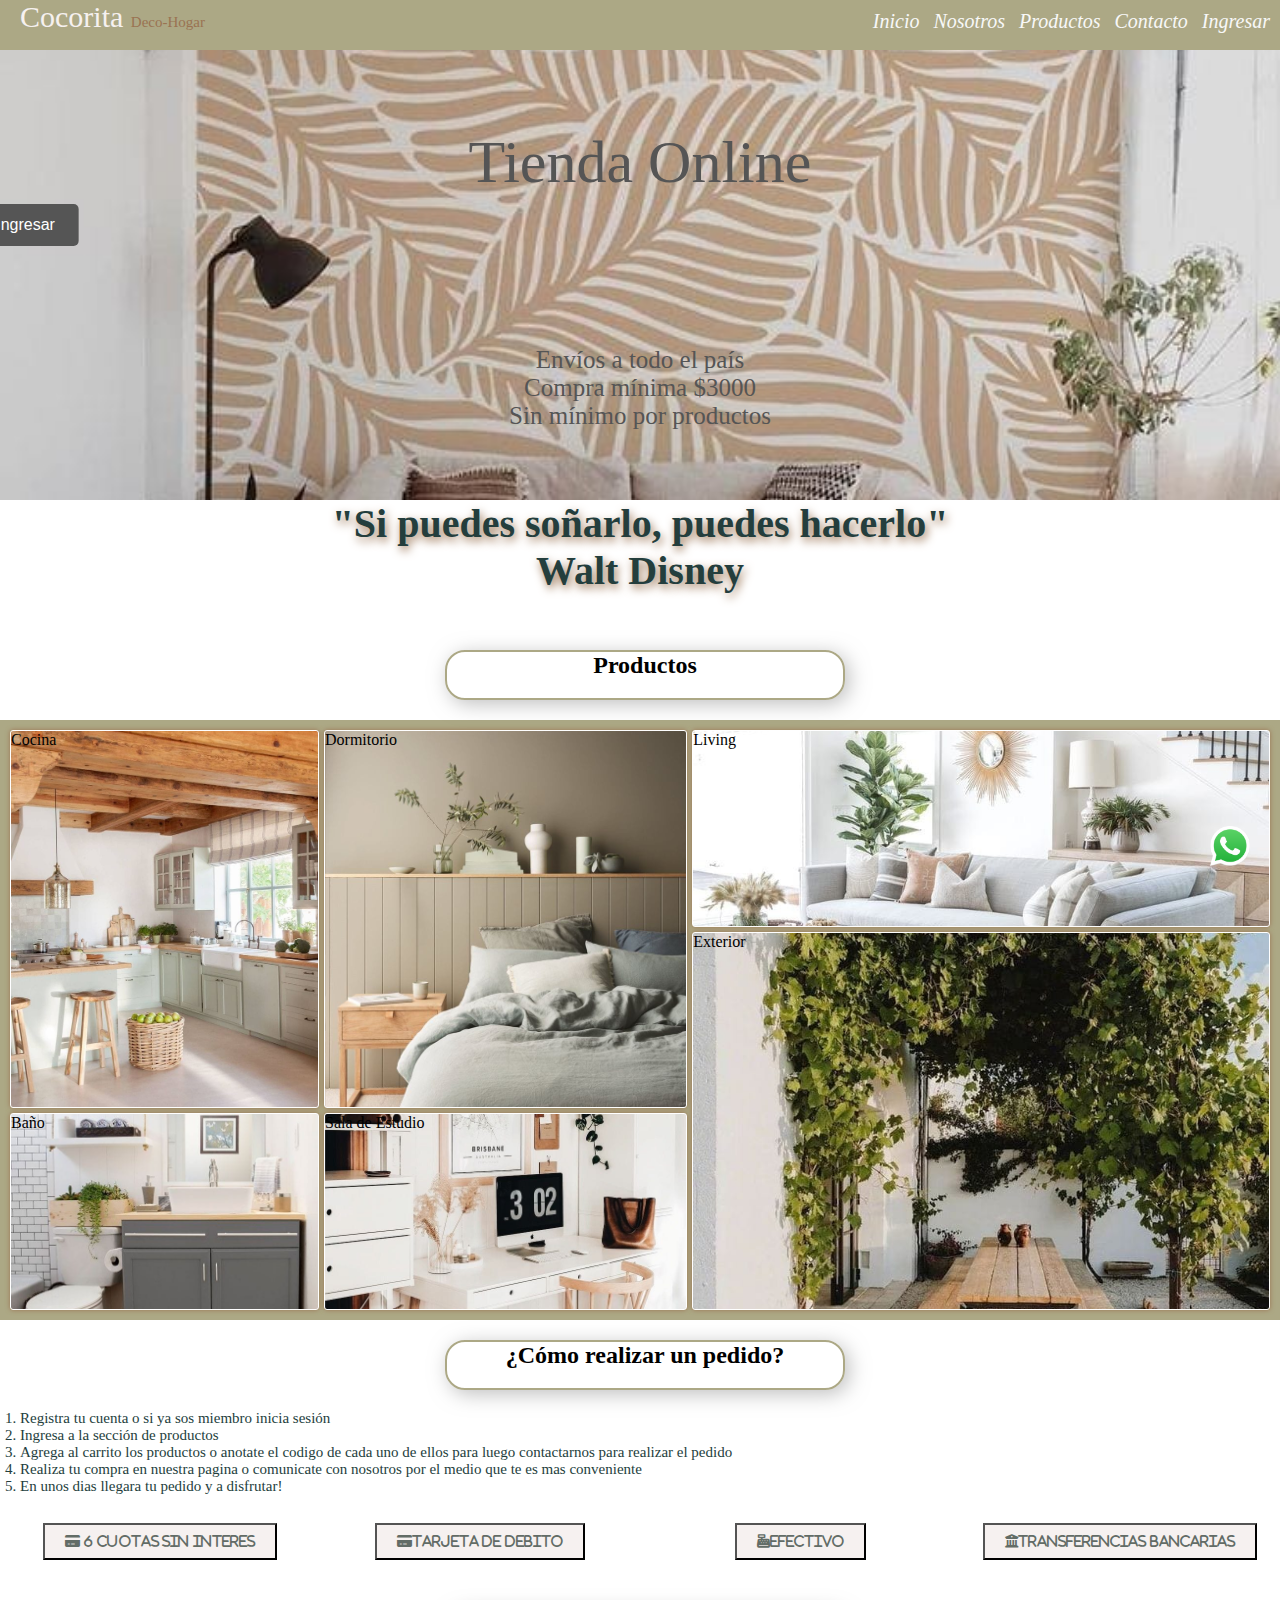
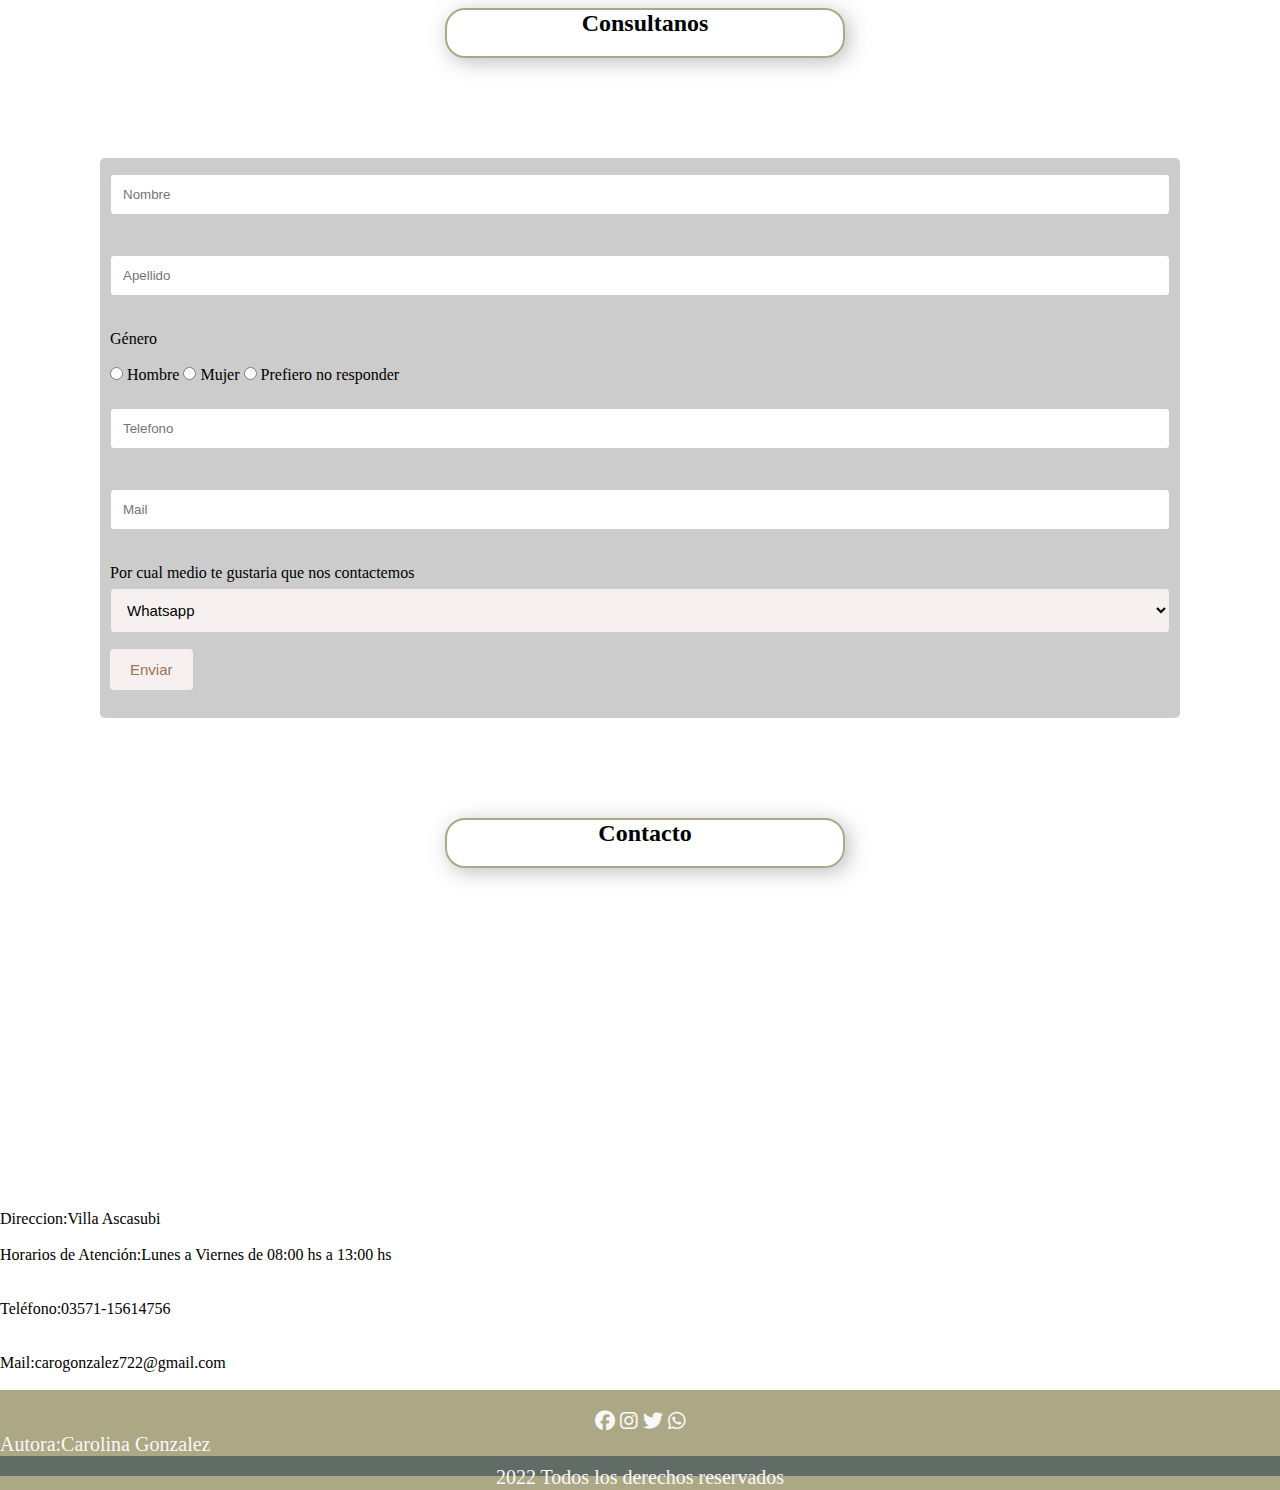
==== index.html @ 6acfd3ce "se modifican nombres de links" ====
<!DOCTYPE html>
<html lang="es">

<head>
    <meta charset="UTF-8">
    <meta http-equiv="X-UA-Compatible" content="IE=edge">
    <meta name="viewport" content="width=device-width, initial-scale=1.0">
    <title>CocoritaDecoHogar</title>
    <link rel="stylesheet" href="https://cdnjs.cloudflare.com/ajax/libs/font-awesome/6.1.1/css/all.min.css">
    <link rel="stylesheet" href="https://cdnjs.cloudflare.com/ajax/libs/animate.css/4.1.1/animate.min.css">
    <link rel="stylesheet" href="./ccs/estilos.css">
</head>

<body>
    <main>
        <div class="contenedor">
            <div class="box1">
<header>
            
                <div class="header">
                    <div class="logo">
                        <p>Cocorita <span>Deco-Hogar</span></p>
                    </div>
                </div>
            </div>
            <div class="box2">

                <div class="barra">
                    <nav>
                        <ul>
                            <li><a href="./index.html" class="marcar">Inicio</a></li>
                            <li><a href="./pages/nosotros.html">Nosotros</a></li>
                            <li><a href="./pages/productos.html">Productos</a></li>
                            <li><a href="./pages/contacto.html">Contacto</a></li>
                            <li><a href="./pages/ingresar.html">Ingresar</a></li>
                        </ul>
                    </nav>
                </header>
                </div>
            </div>
            <div class="box3">
                <div class="contenedorBanner">
                    <div class="tituloBanner">
                        <p class="tituloBanner">Tienda Online</p>
                    </div>
                    <div class="textoBanner">
                        <p class="textoBanner">Envíos a todo el país</p>
                        <p class="textoBanner">Compra mínima $3000</p>
                        <p class="textoBanner">Sin mínimo por productos</p>
                    </div>
                    <div>
                        <button class="animate__animated animate__pulse"> Ingresar</button>
                    </div>
                </div>
                <div class="tituloPrincipal">
                
                    <h1 class="tituloPrincipal">"Si puedes soñarlo, puedes hacerlo" <span>Walt Disney</span></h1><br><br>
                </div>
                <div class="centrar">
                    <h2>Productos</h2>
                </div>
                <section class="galeria">
                    <div class="img img1">Cocina</div>
                    <div class="img img2">Dormitorio</div>
                    <div class="img img3">Living</div>
                    <div class="img img4">Baño</div>
                    <div class="img img5">Sala de Estudio</div>
                    <div class="img img6">Exterior</div>
                </section>

                <div class="centrar">
                 <h2>¿Cómo realizar un pedido?</h2><br>
                 </div>
                    <div class="pasoPedido">
                        <ol>
                            <li class="listaRealizarPedido">Registra tu cuenta o si ya sos miembro inicia sesión</li>
                            <li class="listaRealizarPedido">Ingresa a la sección de productos</li>
                            <li class="listaRealizarPedido">Agrega al carrito los productos o anotate el codigo de cada
                                uno
                                de
                                ellos para luego contactarnos para realizar el pedido</li>
                            <li class="listaRealizarPedido">Realiza tu compra en nuestra pagina o comunicate con
                                nosotros
                                por el
                                medio que te es mas conveniente</li>
                            <li class="listaRealizarPedido">En unos dias llegara tu pedido y a disfrutar!</li>
                        </ol>
                    </div><br>

                <div class="cajaMediosDePago">

                    <div class="bonotesMediosDePago">
                        <button i class="fa-solid fa-credit-card"></i> 6 cuotas sin interes</button>
                    </div>
                    <div class="bonotesMediosDePago">
                        <button i class="fa-solid fa-credit-card"></i>Tarjeta de Debito</button>
                    </div>
                    <div class="bonotesMediosDePago">
                        <button i class="fa-solid fa-cash-register"></i>Efectivo</button>
                    </div>
                    <div class="bonotesMediosDePago">
                        <button i class="fa-solid fa-building-columns"></i>Transferencias Bancarias</button>
                    </div>
                </div><br>
                
                <div class="centrar">
                    <h2>Consultanos</h2>
                </div>
                    <div class="cajaFormulario">
                    <form>
                        <label for="nombre-usuario"></label>
                        <input type="text" name="nombre-usuario" placeholder="Nombre" required><br><br>

                        <label for="apellido-usuario"></label>
                        <input type="text" name="apellido-usuario" placeholder="Apellido" required><br><br>

                        <label for="genero">Género</label><br><br>
                        <input type="radio" name="genero-usuario" value="Hombre">

                        <label for="Hombre">Hombre</label>
                        <input type="radio" name="genero-usuario" value="Mujer">
                        <label for="mujer">Mujer</label>
                        <input type="radio" name="genero-usuario" value="Prefiero no responder">
                        <label for="prefiero no responder">Prefiero no responder</label><br><br>

                        <label for="numerodetelefono-usuario"></label>
                        <input type="number" placeholder="Telefono"><br><br>

                        <label for="email-usuario"></label>
                        <input type="email" placeholder="Mail" required><br><br>

                        <label for="medio-contacto">Por cual medio te gustaria que nos contactemos</label>
                        <select name="medio-contacto" id="">
                            <option value="whatsapp">Whatsapp</option>
                            <option value="mail">Mail</option>

                            <textarea name="escribe tu mensaje" id="form" cols="30" rows="10"
                                placeholder="Escribe tu mensaje" required></textarea><br>
                            <input type="submit" value="Enviar"><br><br>
                    </form>
                </div>
                <div class="centrar">
                <h2>Contacto</h2><br>
            </div>
                <div class="cajaContacto">
                <div class="contactoDatos"></div>
                        <iframe src="https://www.google.com/maps/embed?pb=!1m18!1m12!1m3!1d13510.503317243507!2d-63.900046680468506!3d-32.16039464859834!2m3!1f0!2f0!3f0!3m2!1i1024!2i768!4f13.1!3m3!1m2!1s0x95cd124847d57709%3A0x1fe921fa9bc4d823!2sVilla%20Ascasubi%2C%20C%C3%B3rdoba!5e0!3m2!1ses!2sar!4v1648420464435!5m2!1ses!2sar"
                            width="400" height="300" style="border:0;" allowfullscreen="" loading="lazy"
                            referrerpolicy="no-referrer-when-downgrade"></iframe><br><br>
                        <p>Direccion:Villa Ascasubi</p><br>
                        <p> Horarios de Atención:Lunes a Viernes de 08:00 hs a 13:00 hs </p> <br><br>
                        <p> Teléfono:</strong>03571-15614756</p><br><br>
                        <p> Mail:carogonzalez722@gmail.com</p>
                    </section><br>
                </div>
            
            <div class="iconoWp">
                <a
                    href="https://api.whatsapp.com/send/?phone=%2B5493571614756&text=Hola!%20Quiero%20realizar%20una%20consulta%20por%20el%20producto%20...&app_absent=0"><img
                        src="../img/iconowp/wplogo.png" alt="Icono de Whatsapp" height="40px"></a>
            </div>
        </div>
            <div class="box4">
                <div class="cajaFooter">
                <footer>
                    <i class="fa-brands fa-facebook"></i>
                    <i class="fa-brands fa-instagram"></i>
                    <i class="fa-brands fa-twitter"></i>
                    <i class="fa-brands fa-whatsapp"></i>
                    <br>

                    <p>Autora:Carolina Gonzalez</p>
                    <p class="derechos"> 2022 Todos los derechos reservados</p>
                </footer>
            </div>
            </div>
        </div>
    </main>
</body>
</html>
---- ccs/estilos.css ----
*{
    margin: 0%;
    padding: 0%;
    box-sizing: border-box;
}
/* -----------------------------------ESTRUCTURA----------------------------------------------- */
.contenedor{
    display: grid;
    grid-template-areas: "box1 box2" "box3 box3" "box4 box4";
    width: 100%;
    height: 698px;
    grid-template-rows: 50px auto 20px;
    grid-template-columns: auto;
}

.box1{
    grid-area: box1;
    background:#ACA885;

}

.box2{
    grid-area: box2;
    background:#ACA885;
    /* height: 300px; */
    
}

.box3{
    grid-area: box3;
}

.box4{
    grid-area: box4;
    
}
/* --------------------------------HEADER--------------------------------------------------- */
.marcar{
    color: #9a7352;
}

.header{
    display: flex; 
    background-color: #ACA885;
    width: 100%;
    height: 50px;
} 

.logo{
    width: 100%;
    height: 100%;

}

.logo p{
    width: 100%;
    height: 100%;
    color:#f6f1f0;
    font-size: 30px;
    font-family: Cambria, Cochin, Georgia, Times, 'Times New Roman', serif;
    text-transform: capitalize;
    margin-left: 20px;
    text-decoration: none;
    
}


.logo span{ 
    width: 100%;
    height: 100%;
    font-family:Georgia, 'Times New Roman', Times, serif;
    font-size: 15px;
    color: #9a7352;
    float:initial;
    text-decoration: none;
    
}


.barra {
    grid-area: box2;
    float: right;
    
}

.barra nav ul li{
    list-style: none;
    display: inline-block;
    height: 100%;
    justify-content: space-between;
    margin-right: 10px;
    padding: 10px 0;
}

.barra nav ul a{
    text-decoration: none;
    color:rgb(248, 248, 248);
    font-size: 20px;
    font-style: italic;
}

.barra nav ul a:hover{
color: #9a7352;
}

/* --------------------------------INDEX--------------------------------------------------- */
.contenedor{
    display: grid;
}
.contenedorBanner{
    width: 100%;
    height: 50vh;
    background-color:#f6f1f0;
    display: grid;
    grid-template-rows:50% 50%;
    background-image: url(../img/baner/bc9b2fd5-e11f-46b4-8efe-3a8acffb479f.jpg);
    background-position: center;
    background-size: cover;
}

.contenedorBanner button{
position: absolute;
left: 2%;
top: 25%;
transform: translate(-50%, -50%);
-ms-transform: translate(-50%, -50%);
background-color: #555;
color: white;
font-size: 16px;
padding: 12px 24px;
border: none;
cursor: pointer;
border-radius: 5px;
}

.tituloBanner{
    color: #555;
    font-size: 60px;
    font-family: cursive;
    grid-template-columns:none;
    align-self:center;
    justify-self:center;
    top: 15%;
    animation:backInDown; 
    animation-duration: 2s;  
}
.textoBanner{
    color: #555;
    font-size: 25px;
    font-family: cursive;
    width: 300px;
    grid-template-columns: 1/2;
    grid-template-rows: auto;
    align-self: center;
    justify-self: center;
    text-align: center; 
    animation:fadeInLeft ; 
    animation-duration: 2s; 
    
}

.tituloPrincipal h1{
display: grid;
grid-template-columns: none;
color: #243e3d;
font-size: 40px;
font-family:cursive;
text-align: center;
text-shadow: 2px 4px 10px #9a7352;
}

.bonotesMediosDePago button{
    color: #626C66;
    background-color:#f6f1f0 ;
    margin: 10px;
    padding: 10px 20px;
    cursor: pointer;    
    float: left;
}

.centrar{
display: grid;
grid-template-columns: auto;
gap: 10px;
margin: 20px;
}

h2{
grid-area: 1 / 2;
display: flex;
align-self: center;
justify-content: center;
font-family: cursive;
border: solid 2px;
border-color: #ACA885;
height: 50px;
width: 400px;
border-radius: 20px;
box-shadow: 4px 4px 20px rgb(128 128 128 / 50%);
transition: width 3s;
transition-delay: 1s;
}
h2{
    -webkit-transition: 1s linear;
    transition: 1s linear;
}
h2:hover{
    -webkit-box-shadow: 10px 10px 14px 2px rgba(0,0,0,0.47);
    box-shadow: 10px 10px 14px 2px rgba(0,0,0,0.47);
}


.galeria{
    height: 600px;
    width: 100%;
    background-color: #ACA885;
    display: grid;
    padding: 10px;
    gap: 5px;
}
.img{
    background-color: #9a7352;
    border: 1px solid #ffffff;
    border-radius: 3px;
    box-shadow: 0 0 5px #9a7352;

}
.img1{
    background-image:url(../img/galeria-index/img1.jpeg);
    background-position: center;
    background-size: cover;
}

.img2{
    background-image: url(../img/galeria-index/img2.jpeg);
    background-position: center;
    background-size: cover;
}

.img3{
background-image: url(../img/galeria-index/img3.jpeg);
background-position: center;
background-size: cover;
}

.img4{
background-image: url(../img/galeria-index/img4.jpeg);
background-position: center;
background-size: cover;
}

.img5{
background-image: url(../img/galeria-index/img5.jpeg);
background-position: center;
background-size: cover;
}

.img6{
background-image: url(../img/galeria-index/img6.jpeg);
background-position: center;
background-size: cover;
}


.pasoPedido{
display: grid;
grid-template-columns: none;
}
.pasoPedido ol li{
    color: #243e3d;
}

.cajaMediosDePago{
    display: grid;
    grid-template-columns:25% 25% 25% 25%;
}

.bonotesMediosDePago{
    justify-self: center;
    transition: width 10s;
}

.bonotesMediosDePago button:hover {
    width: 300px;
    border: 4px solid #918B76 (100, 100, 100, 1);
    border-radius: 4px;
}

.cajaFormulario{
border-radius: 5px;
background-color:#ccc;
padding: 10px;
margin: 100px;
}

input[type=password] {
    border: 2px solid #626C66;
    border-radius: 4px;
    background-color: #f6f1f0;
    color: #9a7352;
    font-size: 15px;
}
select{
    width: 100%;
    padding: 16px 20px;
    border: none;
    border-radius: 4px;
    background-color: #f6f1f0;
    font-size: 15px;
}

input[type=text],input[type=number],input[type=email], select, textarea {
    width: 100%;
    padding: 12px;
    border: 1px solid #ccc;
    border-radius: 4px;
    box-sizing: border-box;
    margin-top: 6px;
    margin-bottom: 16px;
    resize: vertical;
}

input[type=submit] {
    padding: 12px 20px;
    border-radius: 4px;
    border: none;
    background-color: #f6f1f0;
    color: #9a7352;
    font-size: 15px;
    cursor: pointer;
}

input[type=submit]:hover {
    background-color:#243e3d;
}


.consulta{
    color: #243e3d;
    font-size: 15px;
    font-family: cursive;
    text-align: center;
}

h3{
    margin: 10px 0 30px 0;
    text-align: center;
    color: #9a7352;
    background-color: #243e3d;  
}


/* -----------------------------------------PRODUCTOS---------------------------------------------------------- */
.tituloRealizarPedido{
    color: #243e3d;
    font-size: 20px;
    font-family:cursive;
    text-shadow: 2px 4px 10px #9a7352;
    text-align: center;
}

.listaRealizarPedido{
    margin-left: 20px;
    color: #f6f1f0;
    font-size: 15px;
    font-family: cursive;
}


.iconoWp{
    position: fixed;
    bottom: 30px;
    right: 30px;
}
footer{
height:100px;
width: 100%;
background-color: #ACA885;
color:rgb(248, 248, 248);
font-size: 20px;
text-align: center;
padding-top: 20px;
}

footer p{
    text-align: left;
}

.derechos{
    background-color:#626C66;
    /* width: 100%; */
    height: 10px;
    text-align: center;
    padding: 10px;
    margin-top: 0px;
}
/* --------------------------------NOSOTROS--------------------------------------------------- */
.contenedorNos{
    width: 100%;
    height: 40vh;
    background-image: linear-gradient(270deg, #b49d7f 0, #ad9172 16.67%, #a58363 33.33%, #9a7252 50%, #8f6142 66.67%, #875336 83.33%, #80482d 100%);
    display: grid;
    grid-template-columns: 30% 40% 30%;
}
.contenedorNos img{
    color: #626C66;
    font-size: 60px;
    font-family: cursive;
    grid-template-columns:none;
    align-self:center;
    justify-self:center;
    grid-template-columns:none;
    height: 100%;
}

.contenedorNos h1{
    color: #626C66;
    font-size: 60px;
    font-family: cursive;
    grid-template-columns:none;
    align-self:center;
    justify-self:center;
    top: 30%;
}

.contenedorNos p{
    color: #f6f1f0;
    font-size: 25px;
    font-family: cursive;
    width: 500px;
    grid-template-columns: 1/2;
    grid-template-rows: auto;
    align-self: flex-start;
    justify-self: end;
    
}

.contenedorNos h1 span{
    color:#243e3d;
    font-size:30px;
    font-family:serif;
    position: absolute;
    top: 50px;
    
}
.tituloNosotros{
color: #243e3d;
font-size: 20px;
font-family:cursive;
text-shadow: 2px 4px 10px #9a7352;
text-align: center;
}
.subtituloNosotros{
    color: #243e3d;
    font-size: 20px;
    font-family:cursive;
    text-shadow: 2px 4px 10px #9a7352;
    
}
.listaNosotros{
    margin-left: 50px;
    font-size: 20px;
}

.textoNosotros{
    font-size: 25px;
    margin-left: 5px;
    text-align: justify;
}
/* --------------------------------------------PRODUCTOS-------------------------------------------------- */
.contenedorBannerP{
        width: 100%;
        height: 50vh;
        background-color:#f6f1f0;
        display: grid;
        grid-template-rows:50% 50%;
        background-position: center;
        background-size: cover;
    }

.tituloProductos{
color: #243e3d;
font-size: 30px;
font-family:cursive;
text-shadow: 2px 4px 10px #9a7352;
text-align: center;
}

.subtituloProductos{
    font-size: 20px;
    font-family: cursive;
    color: #9a7352;
    text-align: center;
    text-transform: capitalize;
    text-decoration:underline;
}

.imgTarjetas{
    height: 40px;
    padding-left: 400px;
    
}
/* --------------------------------CONTACTO-------------------------------------------------- */
.contenedorContacto{

    display: grid;
    grid-template-rows: 5% 5% 0% 30% 5% 55%;
    grid-template-columns: 100%;
}
.tituloContacto{
    grid-template-rows: 1/2;
    justify-self: center;
    color: #243e3d;
    font-size: 30px;
    font-family:cursive;
    text-shadow: 2px 4px 10px #9a7352;
    text-align: center;
}

.pContacto{
    grid-template-rows: 2/3;
    font-family: cursive;
    text-align:justify;
    font-weight: bold;
    color: #9a7352;
    margin-left: 5px;
}
.informacionContacto{
    grid-template-rows: 3/4;
}

.subtituloConsultanos{
    grid-template-rows: 4/5;
    color: #243e3d;
    font-size: 30px;
    font-family:cursive;
    text-shadow: 2px 4px 10px #9a7352;
    text-align: center;
    justify-self: center;
}
.tituloIngresar{
    color: #243e3d;
    font-size: 30px;
    font-family:cursive;
    text-shadow: 2px 4px 10px #9a7352;
    text-align: center;
}

.textoIngresar{
    font-family: cursive;
    text-align: center;
    font-weight: bold;
    color: #9a7352;

}

.subtituloIniciarSesion{
    font-size: 20px;
    font-family: cursive;
    color: #9a7352; 
    text-transform: capitalize;
    padding-left: 35px;
    
}

.formularioIngresar{
padding-left: 550px;
}

.textoRegistrar{
    font-family: cursive;
    text-align: center;
    font-weight: bold;
    color: #9a7352;

}

.subtituloRegistrar{
    font-size: 20px;
    font-family: cursive;
    color: #9a7352; 
    text-transform: capitalize; 
    padding-left: 35px;
}
/* -----------------------------------RESPONSIVE GALERIA-------------------------------------------------- */
    .img1{
        grid-column: 1/2;
        grid-row: 1/3;
    }
    
    .img2{
        grid-column: 2/3;
        grid-row: 1/3;
    }
    
    .img3{
    grid-column: 3/5;
    grid-row: 1/2;  
    }
    
    .img4{
    grid-column: 1/2;
    grid-row: 3/4;
    }
    
    .img5{
    grid-column: 2/3;
    grid-row: 3/4;
    }
    
    .img6{
    grid-column: 3/5;
    grid-row: 2/4;
    }

/* ---------------------------------------RESPONSE INDEX---------------------------------------------------- */
@media (max-width: 785px) {
.contenedor {
    grid-template-columns: 20% auto;
    grid-template-rows: 50px auto 40px;
    grid-template-areas: "box1 box1" "box2 box3" "box4 box4";
    background-color: #f6f1f0;
}

.logo p{
text-align: center;
}
.barra nav ul a:hover{
    color: #9a7352;
    }

.box2{
    padding-left: 20px;
    margin-top: 5px;
}

.contenedorBanner{
grid-template-columns: none;
grid-template-rows: none;
}

.tituloBanner{
    justify-self: center;
    font-size: 50px ;
}
.textoBanner{
justify-self: center;
font-size: 25px;
}

.tituloPrincipal h1{
    justify-self: center;
    align-self: end;
    font-size: 20px;
}
.galeria{
    height: 300px;
    width: 100%;
    justify-self:center;
}

.img1{
    grid-column: 1/2;
    grid-row: 1/3;
}

.img2{
    grid-column: 2/3;
    grid-row: 1/3;
}

.img3{
grid-column: 3/5;
grid-row: 1/2;  
}

.img4{
grid-column: 1/2;
grid-row: 3/4;
}

.img5{
grid-column: 2/3;
grid-row: 3/4;
}

.img6{
grid-column: 3/5;
grid-row: 2/4;
}

.cajaMediosDePago{
grid-template-columns: 50% 50%;
grid-template-rows: 50% 50%;
}

.bonotesMediosDePago{
    justify-self: center;
}
}
/* ------------------------------------------------------------------------------------------------------------ */
@media(max-width: 360px){
    .contenedor {
        grid-template-columns: 20% auto;
        grid-template-rows: 50px 50px    auto 40px;
        grid-template-areas: "box1 box1" "box2 box2" "box3 box3" "box4 box4";
        background-color: #f6f1f0;
    }
    h2{
        text-align: center;
    }
    .logo p{
        text-align: center;
        }
    .barra nav ul a:hover{
    color: #9a7352;
        }

    .box2{
    text-align: center;
    padding-left: 20px;
    margin-top: 5px;
    }
    
    .contenedorBanner{
    grid-template-columns: none;
    grid-template-rows: 100px 100px;
    }

    .tituloBanner{
        justify-content: center;
        justify-self: center;
        text-align: center;
        font-size: 30px ;
    }
    .textoBanner{
        color: #918B76;
        font-size: 25px;
        font-family: cursive;
        width: 300px;
        grid-template-columns: 1/2;
        grid-template-rows: auto;
        align-self: flex-start;
        justify-self: center;
        text-align: center;
        
        
    }
    .tituloPrincipal h1{
        justify-self: center;
        align-self: end;
        font-size: 20px;
    }
    .galeria{
        margin-left: 10px;
        height: 400px;
        width: 100%;
        justify-self:center;
    }
    
    .img1{
        grid-column: 1/3;
        grid-row: 1/2;
        background-position: center;
        
    }
    
    .img2{
        grid-column: 3/6;
        grid-row: 1/2;
    }
    
    .img3{
        grid-column: 3/6;
        grid-row: 2/3;
    }
    
    .img4{
        grid-column: 1/3;
        grid-row:3/4;  
    }
    
    .img5{
        grid-column: 1/3;
        grid-row: 2/3; 
    }
    
    .img6{
    grid-column: 3/6;
    grid-row: 3/3;
        
    }
    
    .cajaMediosDePago{
    margin-left: 10px;
    justify-content: center;
    height: 200px;
    justify-content: space-between;
    }
    
    .bonotesMediosDePago{
        justify-self: center;
    }

    .cajaFormulario{
        border-radius: 5px;
        background-color:#ccc;
        padding: 10px;  
        margin: 50px;
        }
}
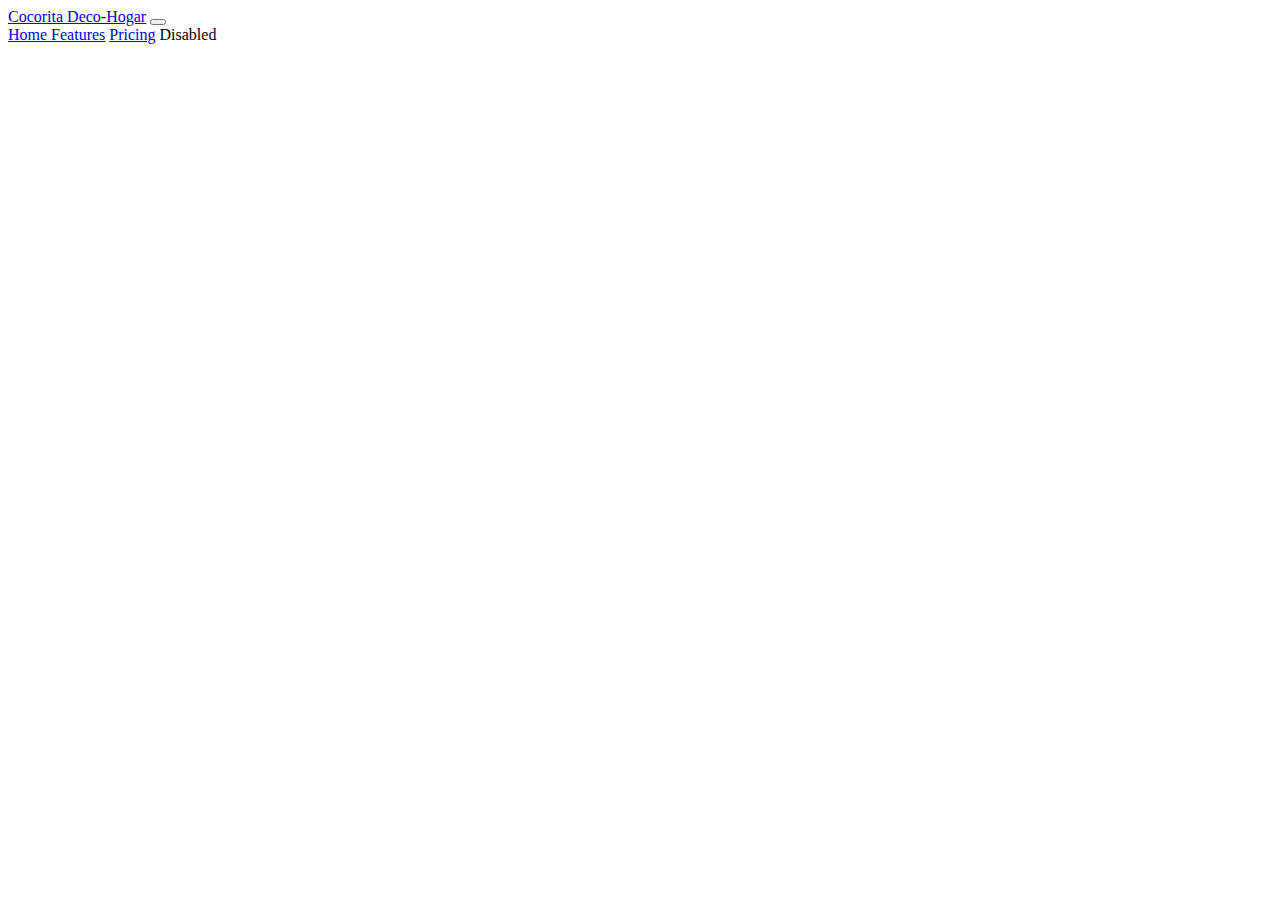
==== commit 7d796686: "generando boots" ====
--- a/index.html
+++ b/index.html
@@ -8,35 +8,39 @@
     <title>CocoritaDecoHogar</title>
     <link rel="stylesheet" href="https://cdnjs.cloudflare.com/ajax/libs/font-awesome/6.1.1/css/all.min.css">
     <link rel="stylesheet" href="https://cdnjs.cloudflare.com/ajax/libs/animate.css/4.1.1/animate.min.css">
+    <link rel="stylesheet" href="https://cdn.jsdelivr.net/npm/bootstrap@4.6.1/dist/css/bootstrap.min.css" integrity="sha384-zCbKRCUGaJDkqS1kPbPd7TveP5iyJE0EjAuZQTgFLD2ylzuqKfdKlfG/eSrtxUkn" crossorigin="anonymous">
     <link rel="stylesheet" href="./ccs/estilos.css">
 </head>
 
 <body>
-    <main>
-        <div class="contenedor">
-            <div class="box1">
+        <!-- <div class="contenedor">
+            <div class="box1"> -->
+<!-- HEADER-NAVBAR ----------------------------------------------------------------------------------------->
 <header>
-            
-                <div class="header">
-                    <div class="logo">
-                        <p>Cocorita <span>Deco-Hogar</span></p>
-                    </div>
-                </div>
-            </div>
-            <div class="box2">
+    <nav class="navbar navbar-expand-lg navbar-light bg-light border-bottom">
+        <a class="navbar-brand" href="#">Cocorita <span>Deco-Hogar</span></a>
+        <button class="navbar-toggler" type="button" data-toggle="collapse" data-target="#navbarNavAltMarkup" aria-controls="navbarNavAltMarkup" aria-expanded="false" aria-label="Toggle navigation">
+          <span class="navbar-toggler-icon"></span>
+        </button>
+        <div class="collapse navbar-collapse" id="navbarNavAltMarkup">
+          <div class="navbar-nav justify-content-end w-100">
+            <a class="nav-link active" href="#">Home <span class="sr-only">(current)</span></a>
+            <a class="nav-link" href="#">Features</a>
+            <a class="nav-link" href="#">Pricing</a>
+            <a class="nav-link disabled">Disabled</a>
+          </div>
+        </div>
+      </nav>   
+    </header>
+    <!-- CUERPO DE LA WEB ----------------------------------------------------------------------------------->
+    <main class="container-fluid">
+    <!-- BANNER --------------------------------------------------------------------------------------------->
+<section>
 
-                <div class="barra">
-                    <nav>
-                        <ul>
-                            <li><a href="./index.html" class="marcar">Inicio</a></li>
-                            <li><a href="./pages/nosotros.html">Nosotros</a></li>
-                            <li><a href="./pages/productos.html">Productos</a></li>
-                            <li><a href="./pages/contacto.html">Contacto</a></li>
-                            <li><a href="./pages/ingresar.html">Ingresar</a></li>
-                        </ul>
-                    </nav>
-                </header>
-                </div>
+</section>
+
+    </main>
+                <!-- </div>
             </div>
             <div class="box3">
                 <div class="contenedorBanner">
@@ -175,6 +179,9 @@
             </div>
             </div>
         </div>
-    </main>
+    </main> -->
+    <script src="https://cdn.jsdelivr.net/npm/jquery@3.5.1/dist/jquery.slim.min.js" integrity="sha384-DfXdz2htPH0lsSSs5nCTpuj/zy4C+OGpamoFVy38MVBnE+IbbVYUew+OrCXaRkfj" crossorigin="anonymous"></script>
+<script src="https://cdn.jsdelivr.net/npm/popper.js@1.16.1/dist/umd/popper.min.js" integrity="sha384-9/reFTGAW83EW2RDu2S0VKaIzap3H66lZH81PoYlFhbGU+6BZp6G7niu735Sk7lN" crossorigin="anonymous"></script>
+<script src="https://cdn.jsdelivr.net/npm/bootstrap@4.6.1/dist/js/bootstrap.min.js" integrity="sha384-VHvPCCyXqtD5DqJeNxl2dtTyhF78xXNXdkwX1CZeRusQfRKp+tA7hAShOK/B/fQ2" crossorigin="anonymous"></script>
 </body>
 </html>--- a/ccs/estilos.css
+++ b/ccs/estilos.css
@@ -1,11 +1,11 @@
 
-*{
+/* *{
     margin: 0%;
     padding: 0%;
     box-sizing: border-box;
-}
+} */
 /* -----------------------------------ESTRUCTURA----------------------------------------------- */
-.contenedor{
+/* .contenedor{
     display: grid;
     grid-template-areas: "box1 box2" "box3 box3" "box4 box4";
     width: 100%;
@@ -25,18 +25,18 @@
     background:#ACA885;
     /* height: 300px; */
     
-}
-
-.box3{
+/* } */
+
+/* .box3{
     grid-area: box3;
 }
 
 .box4{
     grid-area: box4;
     
-}
+} */
 /* --------------------------------HEADER--------------------------------------------------- */
-.marcar{
+/* .marcar{
     color: #9a7352;
 }
 
@@ -75,10 +75,10 @@
     float:initial;
     text-decoration: none;
     
-}
-
-
-.barra {
+} */
+
+
+/* .barra {
     grid-area: box2;
     float: right;
     
@@ -102,10 +102,10 @@
 
 .barra nav ul a:hover{
 color: #9a7352;
-}
+} */
 
 /* --------------------------------INDEX--------------------------------------------------- */
-.contenedor{
+/* .contenedor{
     display: grid;
 }
 .contenedorBanner{
@@ -144,8 +144,8 @@
     top: 15%;
     animation:backInDown; 
     animation-duration: 2s;  
-}
-.textoBanner{
+} */
+/* .textoBanner{
     color: #555;
     font-size: 25px;
     font-family: cursive;
@@ -203,9 +203,9 @@
 }
 h2{
     -webkit-transition: 1s linear;
-    transition: 1s linear;
-}
-h2:hover{
+    transition: 1s linear; */
+/* } */
+/* h2:hover{
     -webkit-box-shadow: 10px 10px 14px 2px rgba(0,0,0,0.47);
     box-shadow: 10px 10px 14px 2px rgba(0,0,0,0.47);
 }
@@ -214,12 +214,12 @@
 .galeria{
     height: 600px;
     width: 100%;
-    background-color: #ACA885;
     display: grid;
-    padding: 10px;
     gap: 5px;
-}
-.img{
+    box-shadow: 0 0 5px black;
+} */
+
+/* .img{
     background-color: #9a7352;
     border: 1px solid #ffffff;
     border-radius: 3px;
@@ -348,11 +348,11 @@
     text-align: center;
     color: #9a7352;
     background-color: #243e3d;  
-}
+} */
 
 
 /* -----------------------------------------PRODUCTOS---------------------------------------------------------- */
-.tituloRealizarPedido{
+/* .tituloRealizarPedido{
     color: #243e3d;
     font-size: 20px;
     font-family:cursive;
@@ -389,14 +389,14 @@
 
 .derechos{
     background-color:#626C66;
-    /* width: 100%; */
+    width: 100%;
     height: 10px;
     text-align: center;
     padding: 10px;
     margin-top: 0px;
-}
+} */
 /* --------------------------------NOSOTROS--------------------------------------------------- */
-.contenedorNos{
+/* .contenedorNos{
     width: 100%;
     height: 40vh;
     background-image: linear-gradient(270deg, #b49d7f 0, #ad9172 16.67%, #a58363 33.33%, #9a7252 50%, #8f6142 66.67%, #875336 83.33%, #80482d 100%);
@@ -467,9 +467,9 @@
     font-size: 25px;
     margin-left: 5px;
     text-align: justify;
-}
+} */
 /* --------------------------------------------PRODUCTOS-------------------------------------------------- */
-.contenedorBannerP{
+/* .contenedorBannerP{
         width: 100%;
         height: 50vh;
         background-color:#f6f1f0;
@@ -500,9 +500,9 @@
     height: 40px;
     padding-left: 400px;
     
-}
+} */
 /* --------------------------------CONTACTO-------------------------------------------------- */
-.contenedorContacto{
+/* .contenedorContacto{
 
     display: grid;
     grid-template-rows: 5% 5% 0% 30% 5% 55%;
@@ -528,9 +528,9 @@
 }
 .informacionContacto{
     grid-template-rows: 3/4;
-}
-
-.subtituloConsultanos{
+} */
+
+/* .subtituloConsultanos{
     grid-template-rows: 4/5;
     color: #243e3d;
     font-size: 30px;
@@ -553,9 +553,9 @@
     font-weight: bold;
     color: #9a7352;
 
-}
-
-.subtituloIniciarSesion{
+} */
+
+/* .subtituloIniciarSesion{
     font-size: 20px;
     font-family: cursive;
     color: #9a7352; 
@@ -582,9 +582,9 @@
     color: #9a7352; 
     text-transform: capitalize; 
     padding-left: 35px;
-}
+} */ 
 /* -----------------------------------RESPONSIVE GALERIA-------------------------------------------------- */
-    .img1{
+    /* .img1{
         grid-column: 1/2;
         grid-row: 1/3;
     }
@@ -612,10 +612,10 @@
     .img6{
     grid-column: 3/5;
     grid-row: 2/4;
-    }
+    } */
 
 /* ---------------------------------------RESPONSE INDEX---------------------------------------------------- */
-@media (max-width: 785px) {
+/* @media (max-width: 785px) {
 .contenedor {
     grid-template-columns: 20% auto;
     grid-template-rows: 50px auto 40px;
@@ -698,9 +698,9 @@
 .bonotesMediosDePago{
     justify-self: center;
 }
-}
+} */
 /* ------------------------------------------------------------------------------------------------------------ */
-@media(max-width: 360px){
+/* @media(max-width: 360px){
     .contenedor {
         grid-template-columns: 20% auto;
         grid-template-rows: 50px 50px    auto 40px;
@@ -809,4 +809,4 @@
         padding: 10px;  
         margin: 50px;
         }
-}+    }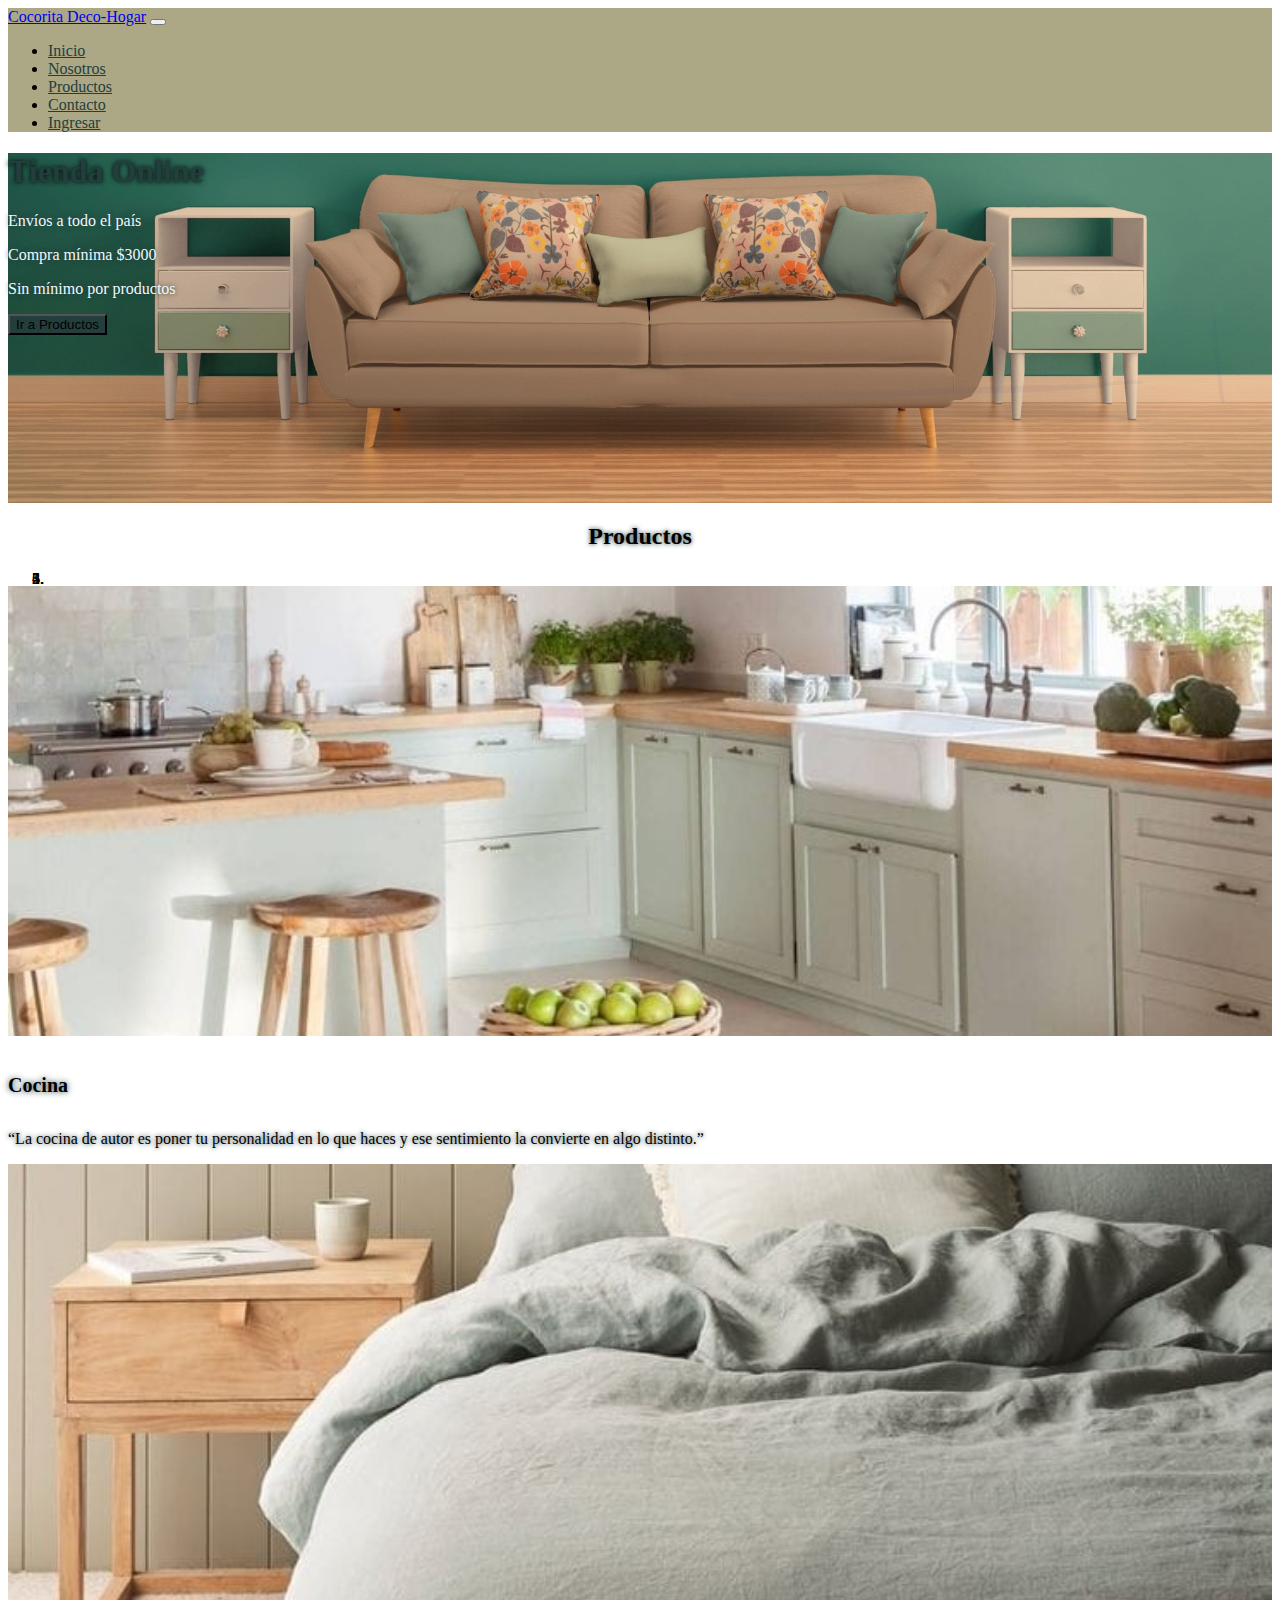
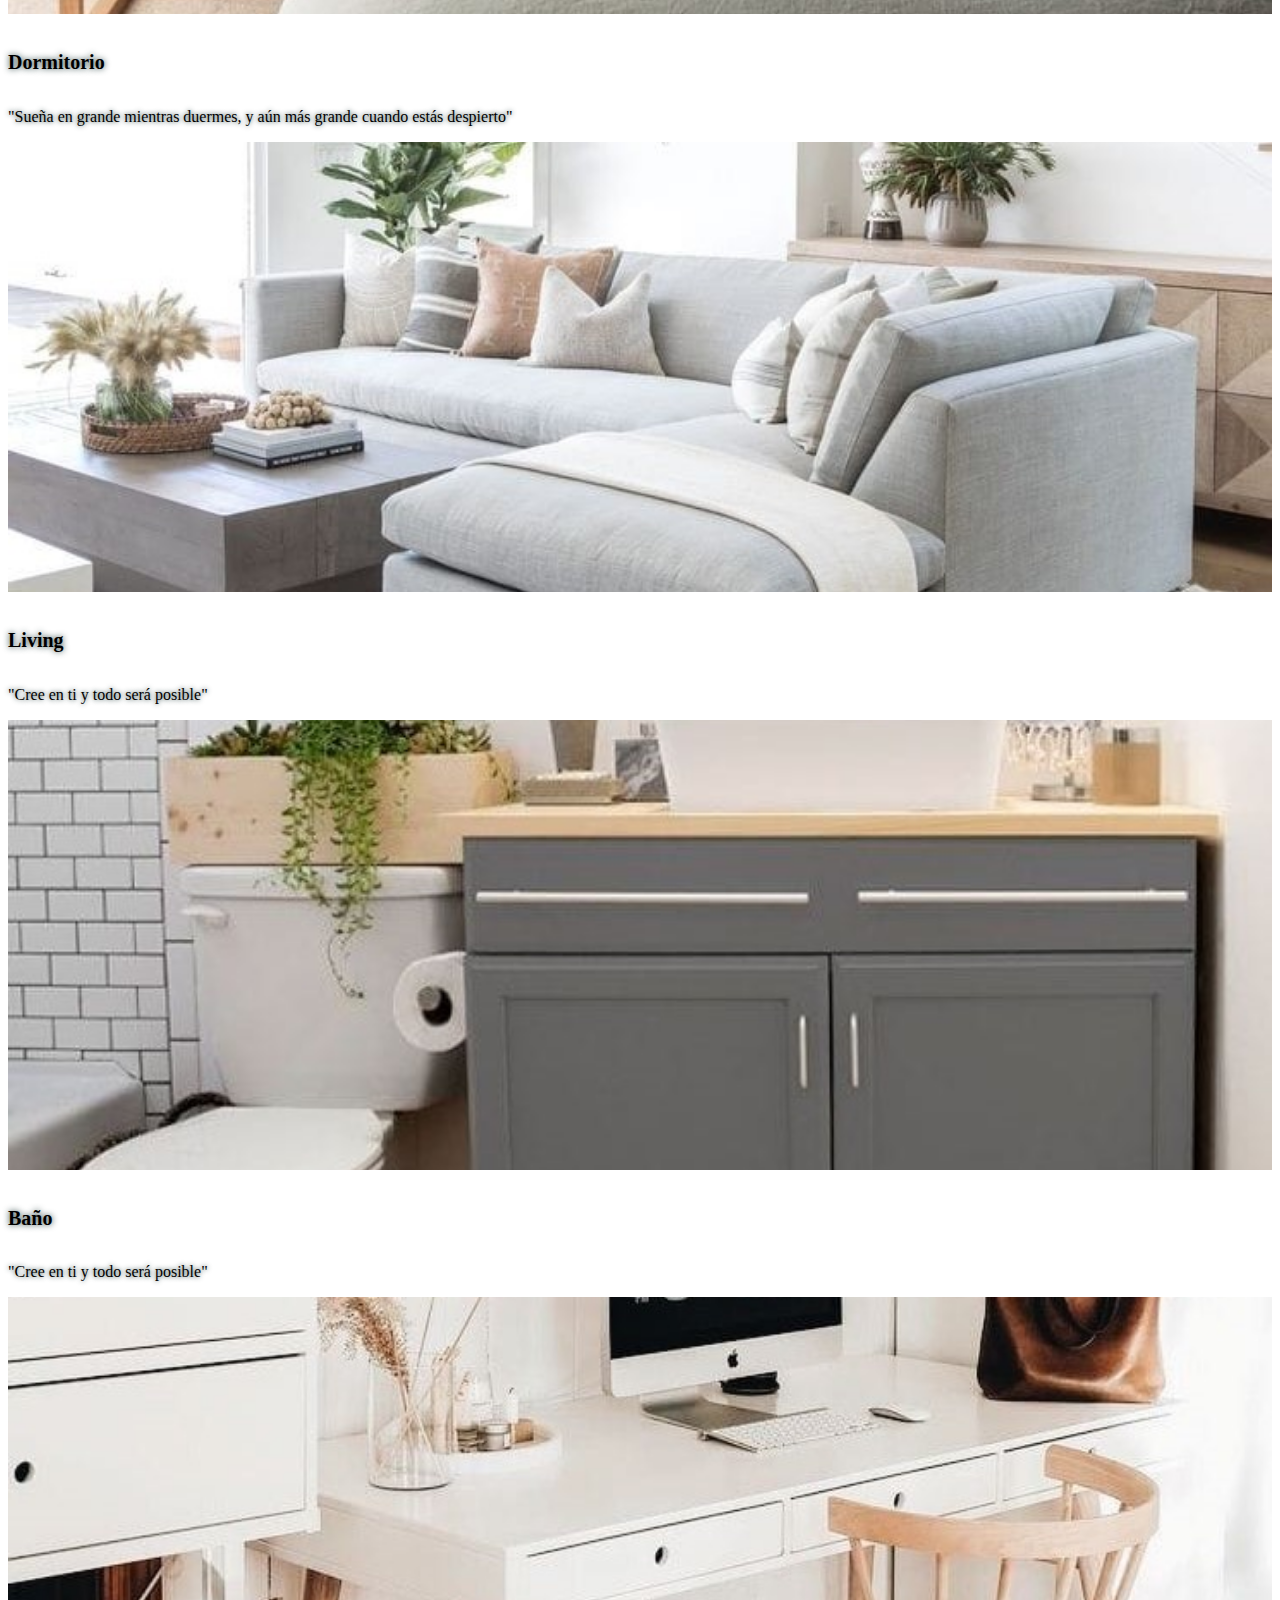
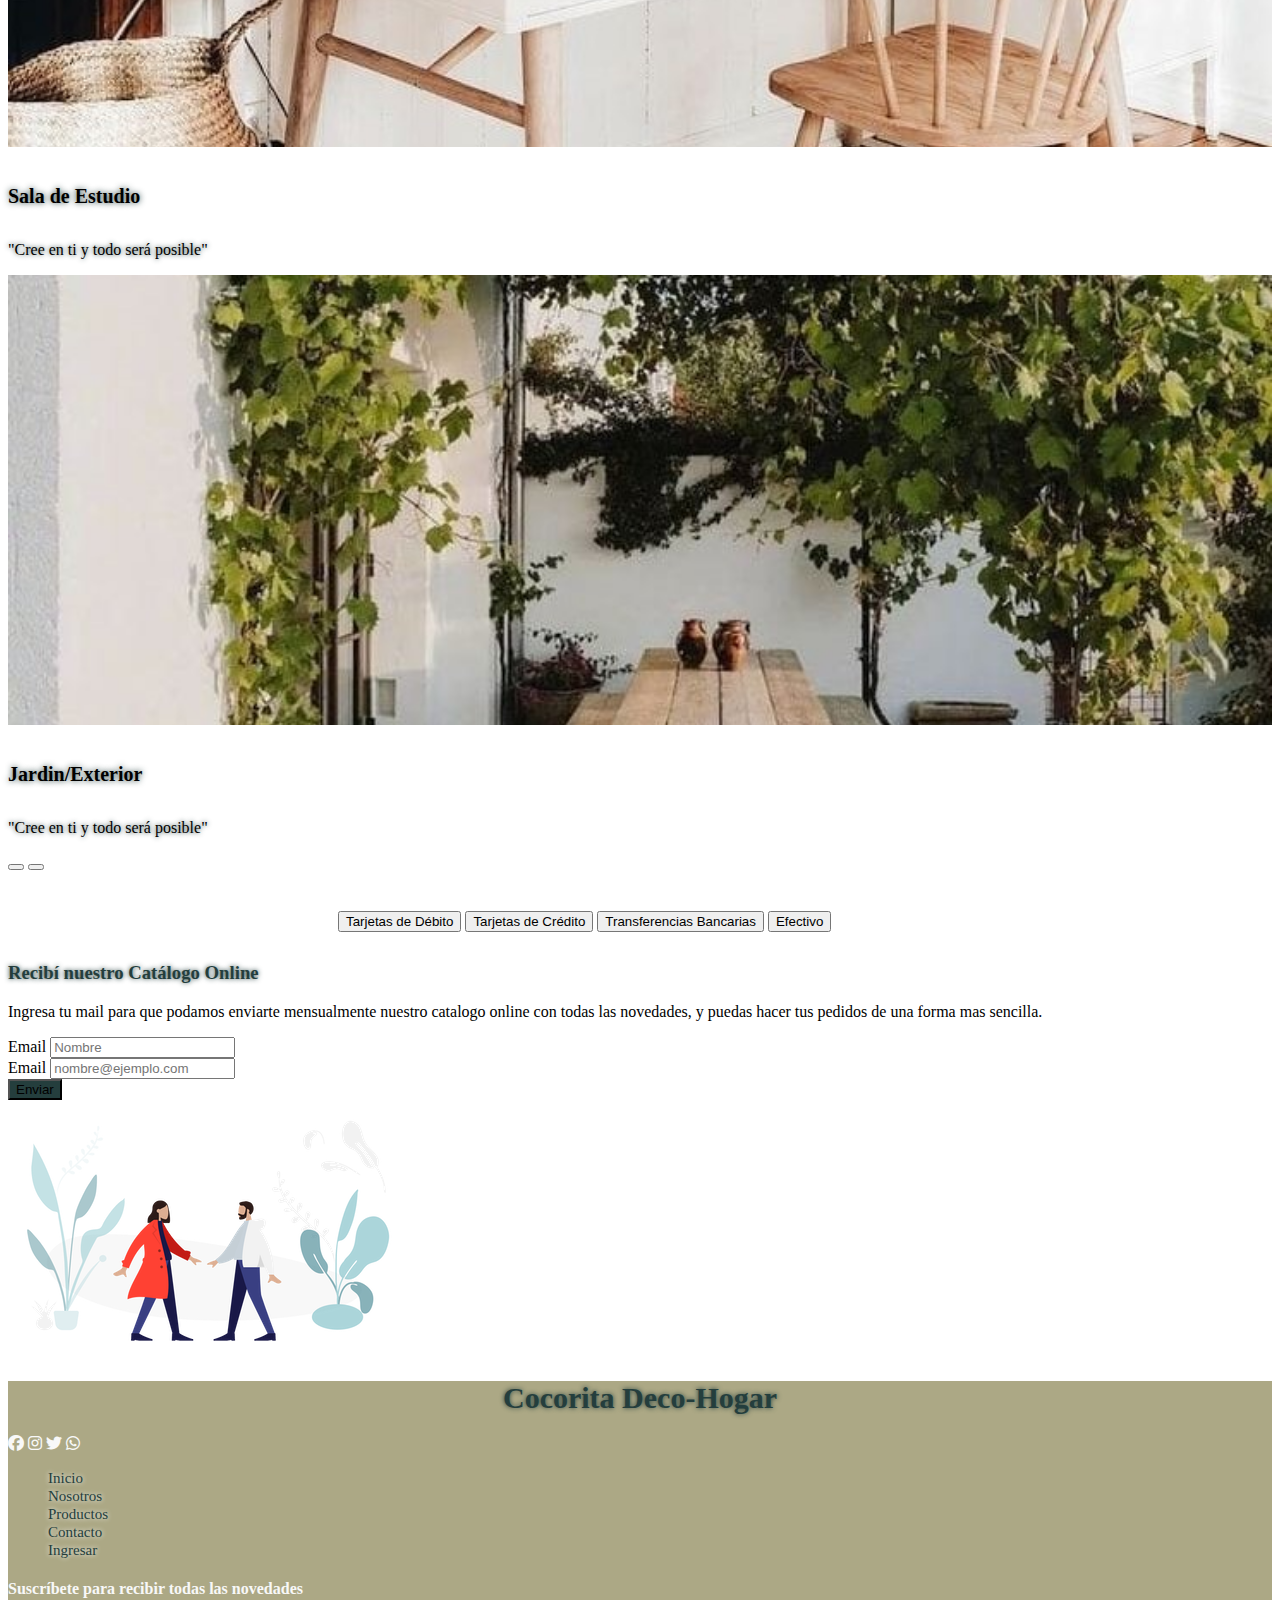
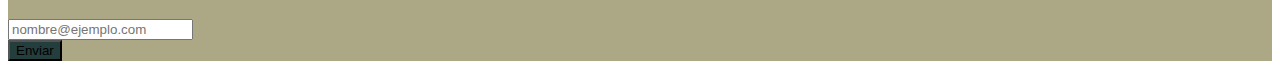
==== commit 5632c0fe: "agregando bootstrap a mi sitio" ====
--- a/index.html
+++ b/index.html
@@ -8,39 +8,284 @@
     <title>CocoritaDecoHogar</title>
     <link rel="stylesheet" href="https://cdnjs.cloudflare.com/ajax/libs/font-awesome/6.1.1/css/all.min.css">
     <link rel="stylesheet" href="https://cdnjs.cloudflare.com/ajax/libs/animate.css/4.1.1/animate.min.css">
-    <link rel="stylesheet" href="https://cdn.jsdelivr.net/npm/bootstrap@4.6.1/dist/css/bootstrap.min.css" integrity="sha384-zCbKRCUGaJDkqS1kPbPd7TveP5iyJE0EjAuZQTgFLD2ylzuqKfdKlfG/eSrtxUkn" crossorigin="anonymous">
+    <link rel="stylesheet" href="https://cdn.jsdelivr.net/npm/bootstrap@4.6.1/dist/css/bootstrap.min.css"
+        integrity="sha384-zCbKRCUGaJDkqS1kPbPd7TveP5iyJE0EjAuZQTgFLD2ylzuqKfdKlfG/eSrtxUkn" crossorigin="anonymous">
     <link rel="stylesheet" href="./ccs/estilos.css">
 </head>
 
 <body>
-        <!-- <div class="contenedor">
-            <div class="box1"> -->
-<!-- HEADER-NAVBAR ----------------------------------------------------------------------------------------->
-<header>
-    <nav class="navbar navbar-expand-lg navbar-light bg-light border-bottom">
-        <a class="navbar-brand" href="#">Cocorita <span>Deco-Hogar</span></a>
-        <button class="navbar-toggler" type="button" data-toggle="collapse" data-target="#navbarNavAltMarkup" aria-controls="navbarNavAltMarkup" aria-expanded="false" aria-label="Toggle navigation">
-          <span class="navbar-toggler-icon"></span>
+    <!-- HEADER-NAVBAR ----------------------------------------------------------------------------------------->
+    <nav class="navbar navbar-expand-md  navbar-dark">
+        <!-- Brand -->
+        <a class="logoNav navbar-brand" href="#">Cocorita Deco-Hogar</a>
+
+        <!-- Toggler/collapsibe Button -->
+        <button class="navbar-toggler" type="button" data-toggle="collapse" data-target="#collapsibleNavbar">
+            <span class="navbar-toggler-icon"></span>
         </button>
-        <div class="collapse navbar-collapse" id="navbarNavAltMarkup">
-          <div class="navbar-nav justify-content-end w-100">
-            <a class="nav-link active" href="#">Home <span class="sr-only">(current)</span></a>
-            <a class="nav-link" href="#">Features</a>
-            <a class="nav-link" href="#">Pricing</a>
-            <a class="nav-link disabled">Disabled</a>
-          </div>
-        </div>
-      </nav>   
-    </header>
-    <!-- CUERPO DE LA WEB ----------------------------------------------------------------------------------->
-    <main class="container-fluid">
+
+        <!-- Navbar links -->
+        <div class="collapse navbar-collapse" id="collapsibleNavbar">
+            <ul class="navbar-nav justify-content-end w-100">
+                <li class="nav-item ">
+                    <a class="nav-link" href="./index.html">Inicio</a>
+                </li>
+                <li class="nav-item">
+                    <a class="nav-link" href="./pages/nosotros.html">Nosotros</a>
+                </li>
+                <li class="nav-item">
+                    <a class="nav-link" href="./pages/productos.html">Productos</a>
+                </li>
+                <li class="nav-item">
+                    <a class="nav-link" href="./pages/contacto.html">Contacto</a>
+                </li>
+                <li class="nav-item">
+                    <a class="nav-link" href="./pages/ingresar.html">Ingresar</a>
+                </li>
+            </ul>
+        </div>
+    </nav>
     <!-- BANNER --------------------------------------------------------------------------------------------->
-<section>
-
+    <div class="jumbotron jumbotron-fluid">
+        <div class="container">
+            <h1 class="text-center">Tienda Online</h1>
+        <article class="text-center">
+            <p>Envíos a todo el país</p>
+            <p>Compra mínima $3000</p>
+            <p>Sin mínimo por productos</p>
+            <button type="button" class="btn btn-secondary"> Ir a Productos</button>
+        </article>
+        </div>
+    </div>
+    <!-- PRODUCTOS --------------------------------------------------------------------------------------->
+
+    <h2>Productos</h2>
+    <!-- CAROUSEL--------------------------------------------------------------------------------------- -->
+    <div class="container-fluid">
+        <div class="productos-fila">
+        <div id="carouselExampleCaptions" class="carousel slide" data-ride="carousel">
+            <ol class="carousel-indicators">
+                <li data-target="#carouselExampleCaptions" data-slide-to="0" class="active"></li>
+                <li data-target="#carouselExampleCaptions" data-slide-to="1"></li>
+                <li data-target="#carouselExampleCaptions" data-slide-to="2"></li>
+                <li data-target="#carouselExampleCaptions" data-slide-to="3"></li>
+                <li data-target="#carouselExampleCaptions" data-slide-to="4"></li>
+                <li data-target="#carouselExampleCaptions" data-slide-to="5"></li>
+            </ol>
+            <div class="container carousel-inner">
+                <div class="carousel-item active">
+                    <img src="./img/galeria-index/img1.jpeg" class="d-block w-100" alt="...">
+                    <div class="carousel-caption d-none d-md-block">
+                        <h5>Cocina</h5>
+                        <p>“La cocina de autor es poner tu personalidad en lo que haces y ese sentimiento la convierte en algo distinto.”</p>
+                    </div>
+                </div>
+                <div class="carousel-item">
+                    <img src="./img/galeria-index/img2.jpeg" class="d-block w-100" alt="...">
+                    <div class="carousel-caption d-none d-md-block">
+                        <h5>Dormitorio</h5>
+                        <p>"Sueña en grande mientras duermes, y aún más grande cuando estás despierto"</p>
+                    </div>
+                </div>
+                <div class="carousel-item">
+                    <img src="./img/galeria-index/img3.jpeg" class="d-block w-100" alt="...">
+                    <div class="carousel-caption d-none d-md-block">
+                        <h5>Living</h5>
+                        <p>"Cree en ti y todo será posible"</p>
+                    </div>
+                </div>
+                <div class="carousel-item">
+                    <img src="./img/galeria-index/img4.jpeg" class="d-block w-100" alt="...">
+                    <div class="carousel-caption d-none d-md-block">
+                        <h5>Baño</h5>
+                        <p>"Cree en ti y todo será posible"</p>
+                    </div>
+                </div>
+                <div class="carousel-item">
+                    <img src="./img/galeria-index/img5.jpeg" class="d-block w-100" alt="...">
+                    <div class="carousel-caption d-none d-md-block">
+                        <h5>Sala de Estudio</h5>
+                        <p>"Cree en ti y todo será posible"</p>
+                    </div>
+                </div>
+                <div class="carousel-item">
+                    <img src="./img/galeria-index/img6.jpeg" class="d-block w-100" alt="...">
+                    <div class="carousel-caption d-none d-md-block">
+                        <h5>Jardin/Exterior</h5>
+                        <p>"Cree en ti y todo será posible"</p>
+                    </div>
+                </div>
+            </div>
+            <button class="carousel-control-prev" type="button" data-target="#carouselExampleCaptions" data-slide="prev">
+                <span class="carousel-control-prev-icon" aria-hidden="true"></span>
+                <span class="sr-only">Previous</span>
+            </button>
+            <button class="carousel-control-next" type="button" data-target="#carouselExampleCaptions" data-slide="next">
+                <span class="carousel-control-next-icon" aria-hidden="true"></span>
+                <span class="sr-only">Next</span>
+            </button>
+        </div>
+    </div>
+    </div>
+    
+<!-- BOTONES MEDIO DE PAGO -->
+<section class="row">
+    <div class="botonesMedioPago justify-content-center">
+    <button type="button" class="btn btn-outline-secondary">Tarjetas de Débito</button>
+    <button type="button" class="btn btn-outline-secondary">Tarjetas de Crédito</button>
+    <button type="button" class="btn btn-outline-secondary">Transferencias Bancarias</button>
+    <button type="button" class="btn btn-outline-secondary">Efectivo</button>
+</div>
 </section>
 
-    </main>
-                <!-- </div>
+<!-- MINI FORMULARIO----------------------------------------------------------------------------- -->
+<section id="formCatalogo" class="my-5">
+<div class="row p-4 shadow p-3 mb-5 bg-body rounded">
+<article class="col-12 col-lg-8 ">
+<h3 class="text-lg-start text-md-start">Recibí nuestro Catálogo Online</h3>
+<p class="mt-3 text-lg-start">Ingresa tu mail para que podamos enviarte mensualmente nuestro 
+    catalogo online con todas las novedades, y puedas hacer tus pedidos de una forma mas sencilla.</p>
+
+<form action="" class="row">
+<div class="mb-3 col-4">
+    <label for="email-usuario" class="form-label">Email</label>
+    <input type="text" class="form-control" id="mailUsuario" placeholder="Nombre">
+</div>
+<div class="mb-3 col-4">
+    <label for="exampleFormControlInput1" class="form-label">Email</label>
+    <input type="email" class="form-control" id="mailUsuario" placeholder="nombre@ejemplo.com">
+</div>
+<div class="mb-3 col-12">
+<input type="submit" name="" id="" value="Enviar" class="btn btn-secondary">
+</div>
+</form>
+</article>
+<section class="col-lg-4">
+<img src="./img/nosotros/Nosotros1.png" alt="">
+</section>
+
+</div>
+</section>
+<!-- FOOTER-------------------------------------------------------------------------------- -->
+<footer>
+    <div>
+        <h1 class="tituloFooter">Cocorita Deco-Hogar</h1>
+    </div>
+    <section class="container-fluid">
+        <div class="row">
+    <article class="redesSociales col-12 text-center h4">
+        <i class="fa-brands fa-facebook"></i>
+        <i class="fa-brands fa-instagram"></i>
+        <i class="fa-brands fa-twitter"></i>
+        <i class="fa-brands fa-whatsapp"></i>
+    </article>
+</div>
+<div class="row">
+<section class="col-3">
+    <ul class="listaFooter">
+        <li>
+            <a class="nav-link" href="./index.html">Inicio</a>
+        </li>
+        <li>
+            <a class="nav-link" href="./pages/nosotros.html">Nosotros</a>
+        </li>
+        <li>
+            <a class="nav-link" href="./pages/productos.html">Productos</a>
+        </liclass=>
+        <li>
+            <a class="nav-link" href="./pages/contacto.html">Contacto</a>
+        </liclass=>
+        <li>
+            <a class="nav-link" href="./pages/ingresar.html">Ingresar</a>
+        </li>
+    </ul> 
+</section> 
+    <article class="col-3 align-self-stretch bd-highlight">
+    <h4 class=" font-weight-lighter">Suscríbete para recibir todas las novedades</h4>
+</article>
+<div class="mb-3 col-3 align-self-stretch bd-highlight">
+    
+    <input type="email" class="form-control" id="mailUsuario" placeholder="nombre@ejemplo.com">
+</div>
+<div class="mb-3 col-1 align-self-stretch bd-highlight">
+<input type="submit" name="" id="" value="Enviar" class="btn btn-secondary">
+</div>
+</section>
+    </footer>
+
+
+
+
+
+
+
+<!-- <div class="cajaFormulario">
+    <form>
+        <label for="nombre-usuario"></label>
+        <input type="text" name="nombre-usuario" placeholder="Nombre" required><br><br>
+
+        <label for="apellido-usuario"></label>
+        <input type="text" name="apellido-usuario" placeholder="Apellido" required><br><br>
+
+        <label for="genero">Género</label><br><br>
+        <input type="radio" name="genero-usuario" value="Hombre">
+
+        <label for="Hombre">Hombre</label>
+        <input type="radio" name="genero-usuario" value="Mujer">
+        <label for="mujer">Mujer</label>
+        <input type="radio" name="genero-usuario" value="Prefiero no responder">
+        <label for="prefiero no responder">Prefiero no responder</label><br><br>
+
+        <label for="numerodetelefono-usuario"></label>
+        <input type="number" placeholder="Telefono"><br><br>
+
+        <label for="email-usuario"></label>
+        <input type="email" placeholder="Mail" required><br><br>
+
+        <label for="medio-contacto">Por cual medio te gustaria que nos contactemos</label>
+        <select name="medio-contacto" id="">
+            <option value="whatsapp">Whatsapp</option>
+            <option value="mail">Mail</option>
+
+            <textarea name="escribe tu mensaje" id="form" cols="30" rows="10"
+                placeholder="Escribe tu mensaje" required></textarea><br>
+            <input type="submit" value="Enviar"><br><br>
+    </form>
+</div> -->
+
+
+
+
+
+
+
+
+
+
+
+
+
+
+
+
+
+    <!-- <div class="row contenedorBanner">
+        <div class="col-4tituloBanner">
+            <p class="tituloBanner">Tienda Online</p>
+        </div>
+        <div class="col-4textoBanner">
+            <p class="textoBanner">Envíos a todo el país</p>
+            <p class="textoBanner">Compra mínima $3000</p>
+            <p class="textoBanner">Sin mínimo por productos</p>
+        </div>
+        <div class="row">
+            <button class="col-4 animate__animated animate__pulse"> Ingresar</button>
+        </div>
+    </div> -->
+
+
+
+    <!-- </div>
             </div>
             <div class="box3">
                 <div class="contenedorBanner">
@@ -180,8 +425,15 @@
             </div>
         </div>
     </main> -->
-    <script src="https://cdn.jsdelivr.net/npm/jquery@3.5.1/dist/jquery.slim.min.js" integrity="sha384-DfXdz2htPH0lsSSs5nCTpuj/zy4C+OGpamoFVy38MVBnE+IbbVYUew+OrCXaRkfj" crossorigin="anonymous"></script>
-<script src="https://cdn.jsdelivr.net/npm/popper.js@1.16.1/dist/umd/popper.min.js" integrity="sha384-9/reFTGAW83EW2RDu2S0VKaIzap3H66lZH81PoYlFhbGU+6BZp6G7niu735Sk7lN" crossorigin="anonymous"></script>
-<script src="https://cdn.jsdelivr.net/npm/bootstrap@4.6.1/dist/js/bootstrap.min.js" integrity="sha384-VHvPCCyXqtD5DqJeNxl2dtTyhF78xXNXdkwX1CZeRusQfRKp+tA7hAShOK/B/fQ2" crossorigin="anonymous"></script>
+    <script src="https://cdn.jsdelivr.net/npm/jquery@3.5.1/dist/jquery.slim.min.js"
+        integrity="sha384-DfXdz2htPH0lsSSs5nCTpuj/zy4C+OGpamoFVy38MVBnE+IbbVYUew+OrCXaRkfj" crossorigin="anonymous">
+    </script>
+    <script src="https://cdn.jsdelivr.net/npm/popper.js@1.16.1/dist/umd/popper.min.js"
+        integrity="sha384-9/reFTGAW83EW2RDu2S0VKaIzap3H66lZH81PoYlFhbGU+6BZp6G7niu735Sk7lN" crossorigin="anonymous">
+    </script>
+    <script src="https://cdn.jsdelivr.net/npm/bootstrap@4.6.1/dist/js/bootstrap.min.js"
+        integrity="sha384-VHvPCCyXqtD5DqJeNxl2dtTyhF78xXNXdkwX1CZeRusQfRKp+tA7hAShOK/B/fQ2" crossorigin="anonymous">
+    </script>
 </body>
+
 </html>--- a/ccs/estilos.css
+++ b/ccs/estilos.css
@@ -1,5 +1,132 @@
-
-/* *{
+.navbar{
+background-color:#ACA885;
+font-family: Cambria, Cochin, Georgia, Times, 'Times New Roman', serif;
+}
+.navbar a.nav-link{
+color: #243e3d !important;
+}
+.navbar a:hover{
+background-color:aliceblue;
+}
+
+.jumbotron{
+    background-image: url(../img/baner/Bama-Sala-color.jpg);
+    background-size:cover;
+    background-position: inherit;
+    height: 350px;
+    color: aliceblue;
+    text-shadow: 0 0 5px #243e3d;
+}
+
+.btn-secondary{
+    background-color: #243e3d;
+}
+
+h2{
+text-align: center;
+font-family: cursive;
+text-shadow: 0 0 5px #243e3d;
+}
+
+.productos-fila img{
+object-fit: cover;
+height: 450px;
+width: 100%;
+}
+
+.carousel-item h5{
+    text-shadow: 0 0 6px #243e3d;
+    font-size: 20px;
+}
+
+.carousel-item p{
+    text-shadow: 0 0 5px #243e3d;
+}
+
+.botonesMedioPago{
+    padding-top: 10px;
+    margin: 30px;
+    justify-content: center;
+    padding-left: 300px;
+}
+
+h3{
+color: #243e3d;
+text-shadow: 0 0 5px #243e3d;
+}
+
+
+.form{
+background-color: #ACA885;
+width: 50%;
+}
+/* nosotros */
+
+/* productos */
+h1{
+    color: #243e3d;
+    text-shadow: 0 0 5px black;
+    font-family: cursive;
+}
+.carouselProducto img{
+    object-fit: cover;
+    height: 200px;
+    width: 100%;
+}
+.carousel-indicators li{
+width: 0px !important;
+height: 0px !important;
+}
+.card{
+    border: none;
+}
+.card img{
+    object-fit:cover;
+    height: 200px;
+    width: 100%;
+}
+
+.card-img-top:hover {filter: saturate(180%);}
+
+footer{
+    background-color: #ACA885;
+    color:rgb(248, 248, 248);
+    }
+.tituloFooter{
+    text-align: center;
+    color: #243e3d;
+    font-size: 30px;
+    text-shadow: 0 0 5px #243e3d;
+}
+.listaFooter{
+    list-style: none;
+}
+
+.listaFooter a{
+    text-decoration: none;
+    color:#243e3d;
+    text-shadow: 0 0 5px whitesmoke;
+    font-size: 15px;
+    padding-bottom: 5px;
+    
+}
+
+@media (max-width: 765px){
+    .d-none {
+        display: block!important;
+    }
+
+}
+
+
+/* contacto */
+.contacto{
+    background-color: #243e3d;
+    color: antiquewhite;
+    
+}
+
+/* *
     margin: 0%;
     padding: 0%;
     box-sizing: border-box;
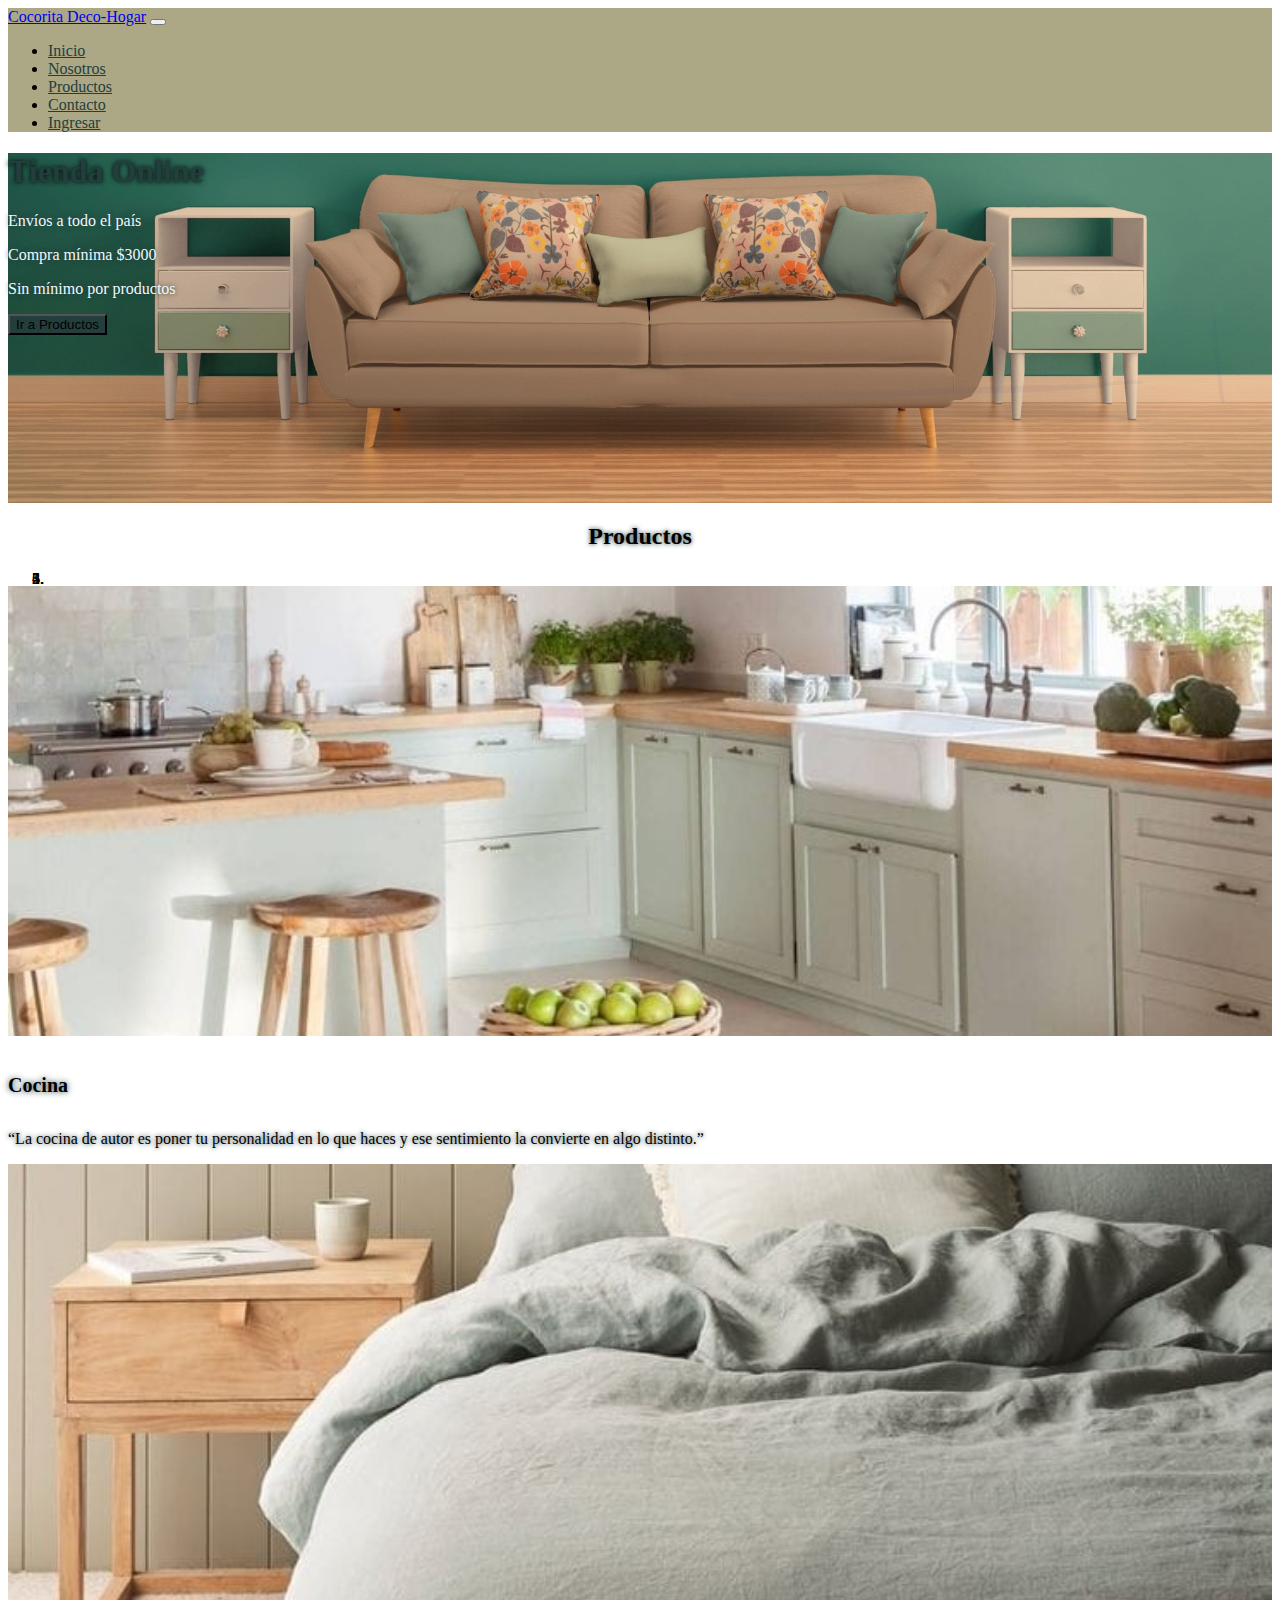
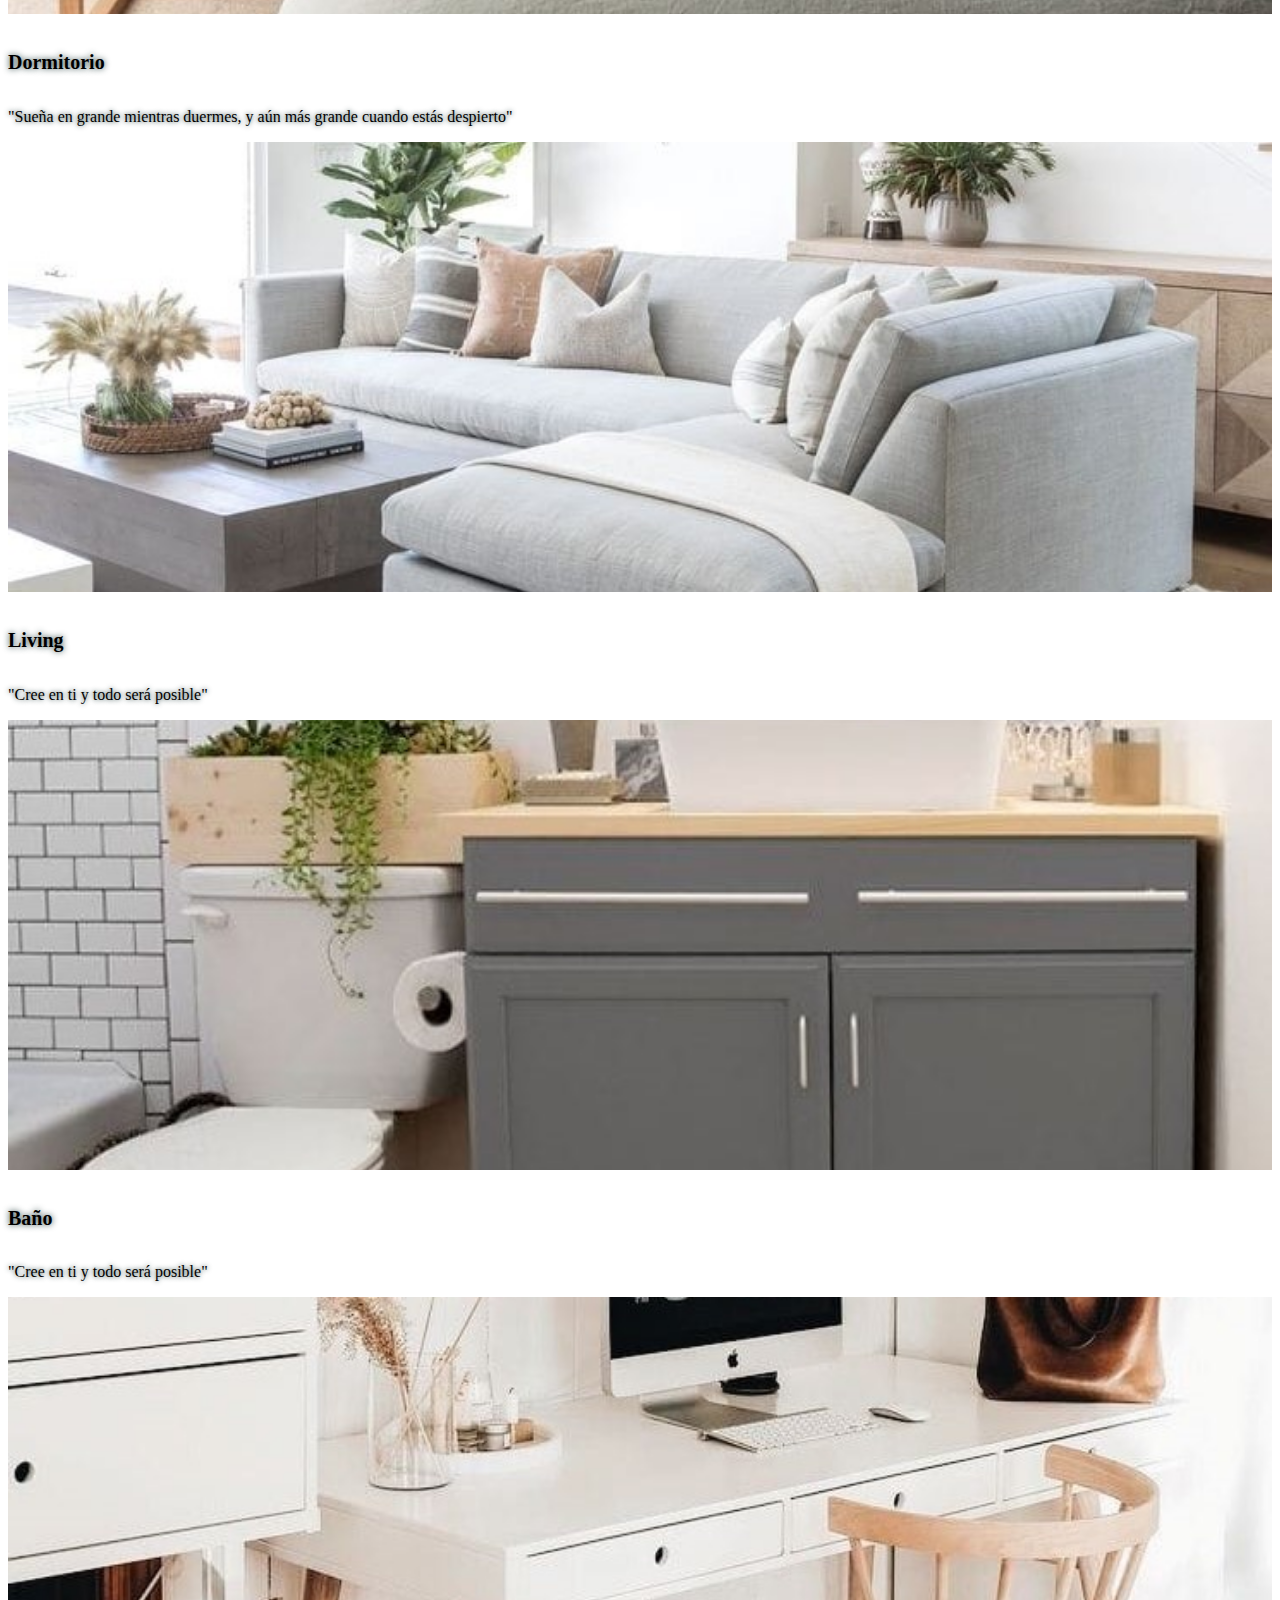
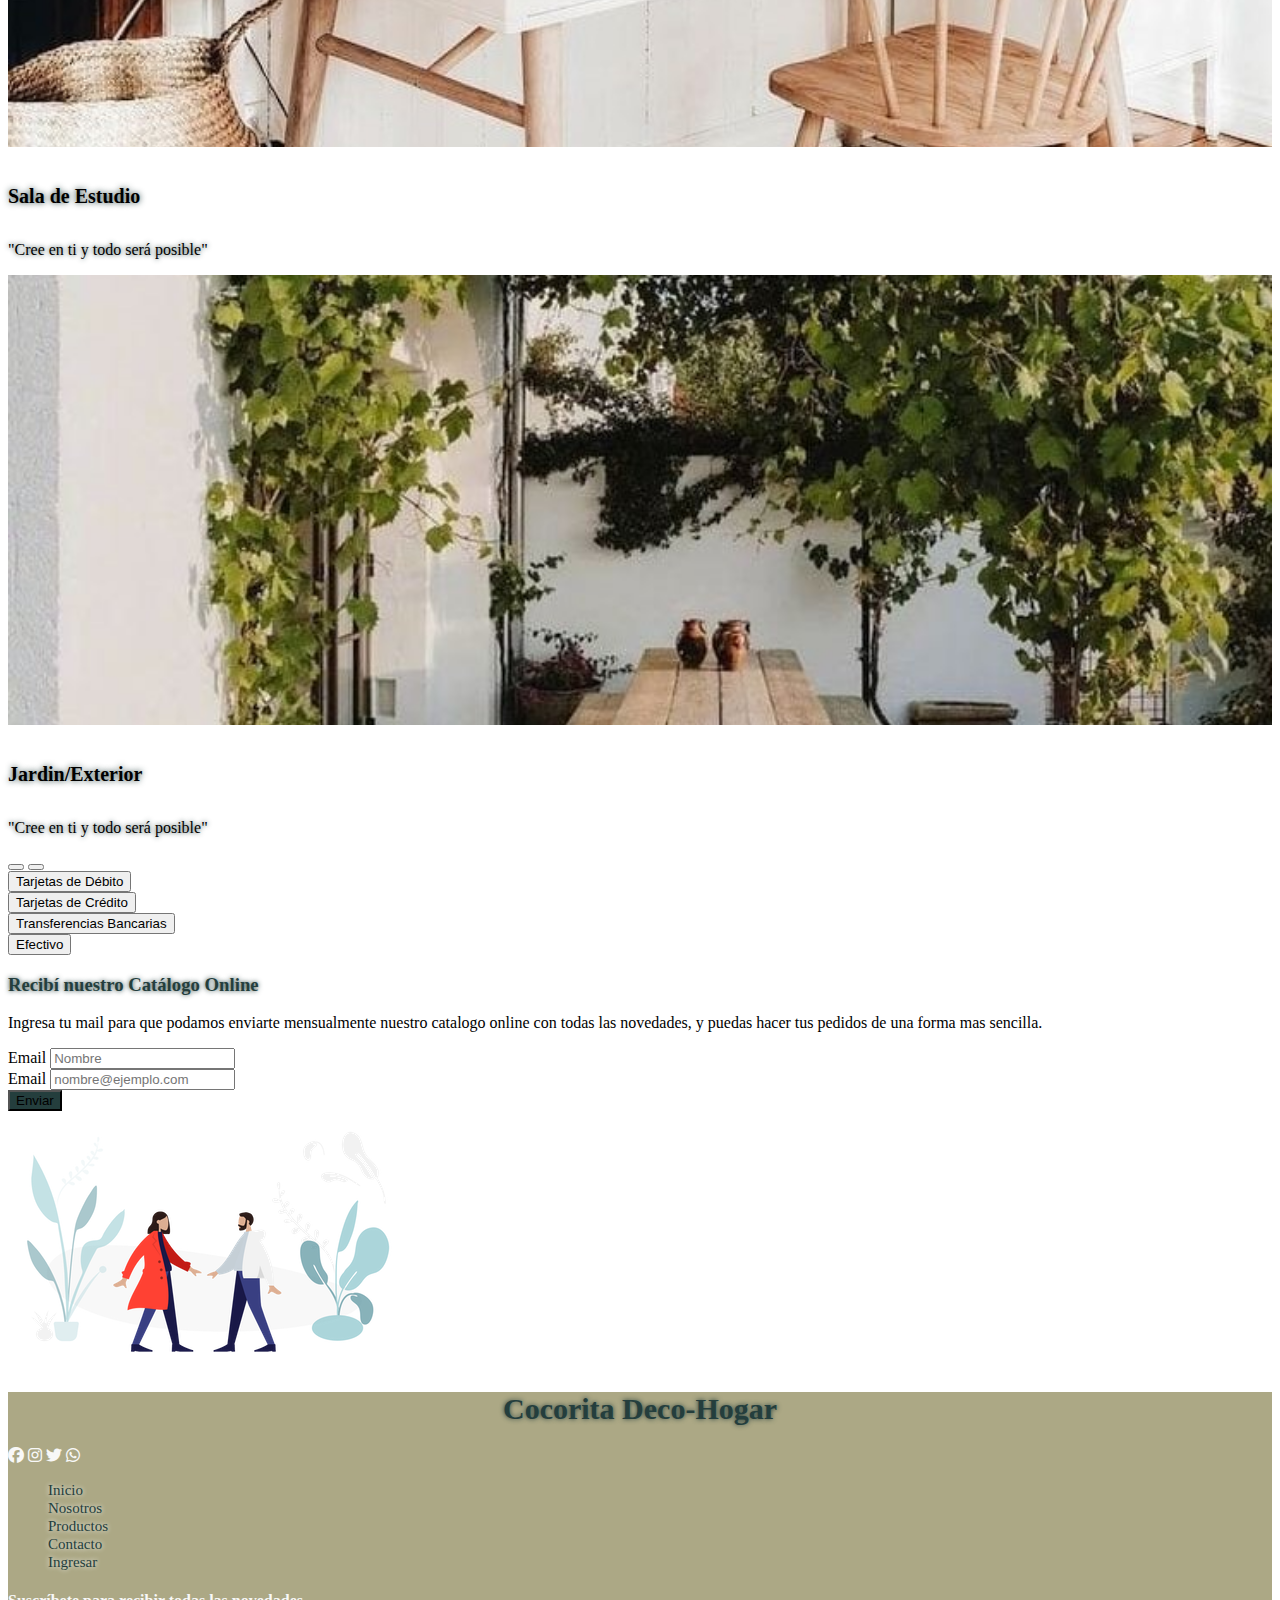
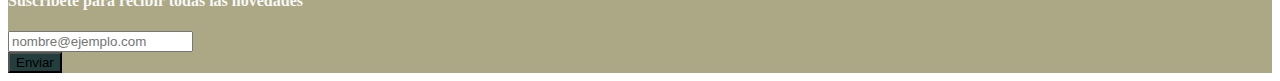
==== commit 696ea330: "agregando sass" ====
--- a/index.html
+++ b/index.html
@@ -129,15 +129,22 @@
     </div>
     
 <!-- BOTONES MEDIO DE PAGO -->
+<div class="container">
 <section class="row">
-    <div class="botonesMedioPago justify-content-center">
-    <button type="button" class="btn btn-outline-secondary">Tarjetas de Débito</button>
+    <div class=" col-md-3 ">
+    <button type="button" class="btn btn-outline-secondary ">Tarjetas de Débito</button>
+</div>
+    <div class="col-md-3">
     <button type="button" class="btn btn-outline-secondary">Tarjetas de Crédito</button>
+</div>
+<div class="col-md-3">
     <button type="button" class="btn btn-outline-secondary">Transferencias Bancarias</button>
+</div>
+<div class="col-md-3">
     <button type="button" class="btn btn-outline-secondary">Efectivo</button>
 </div>
 </section>
-
+</div>
 <!-- MINI FORMULARIO----------------------------------------------------------------------------- -->
 <section id="formCatalogo" class="my-5">
 <div class="row p-4 shadow p-3 mb-5 bg-body rounded">
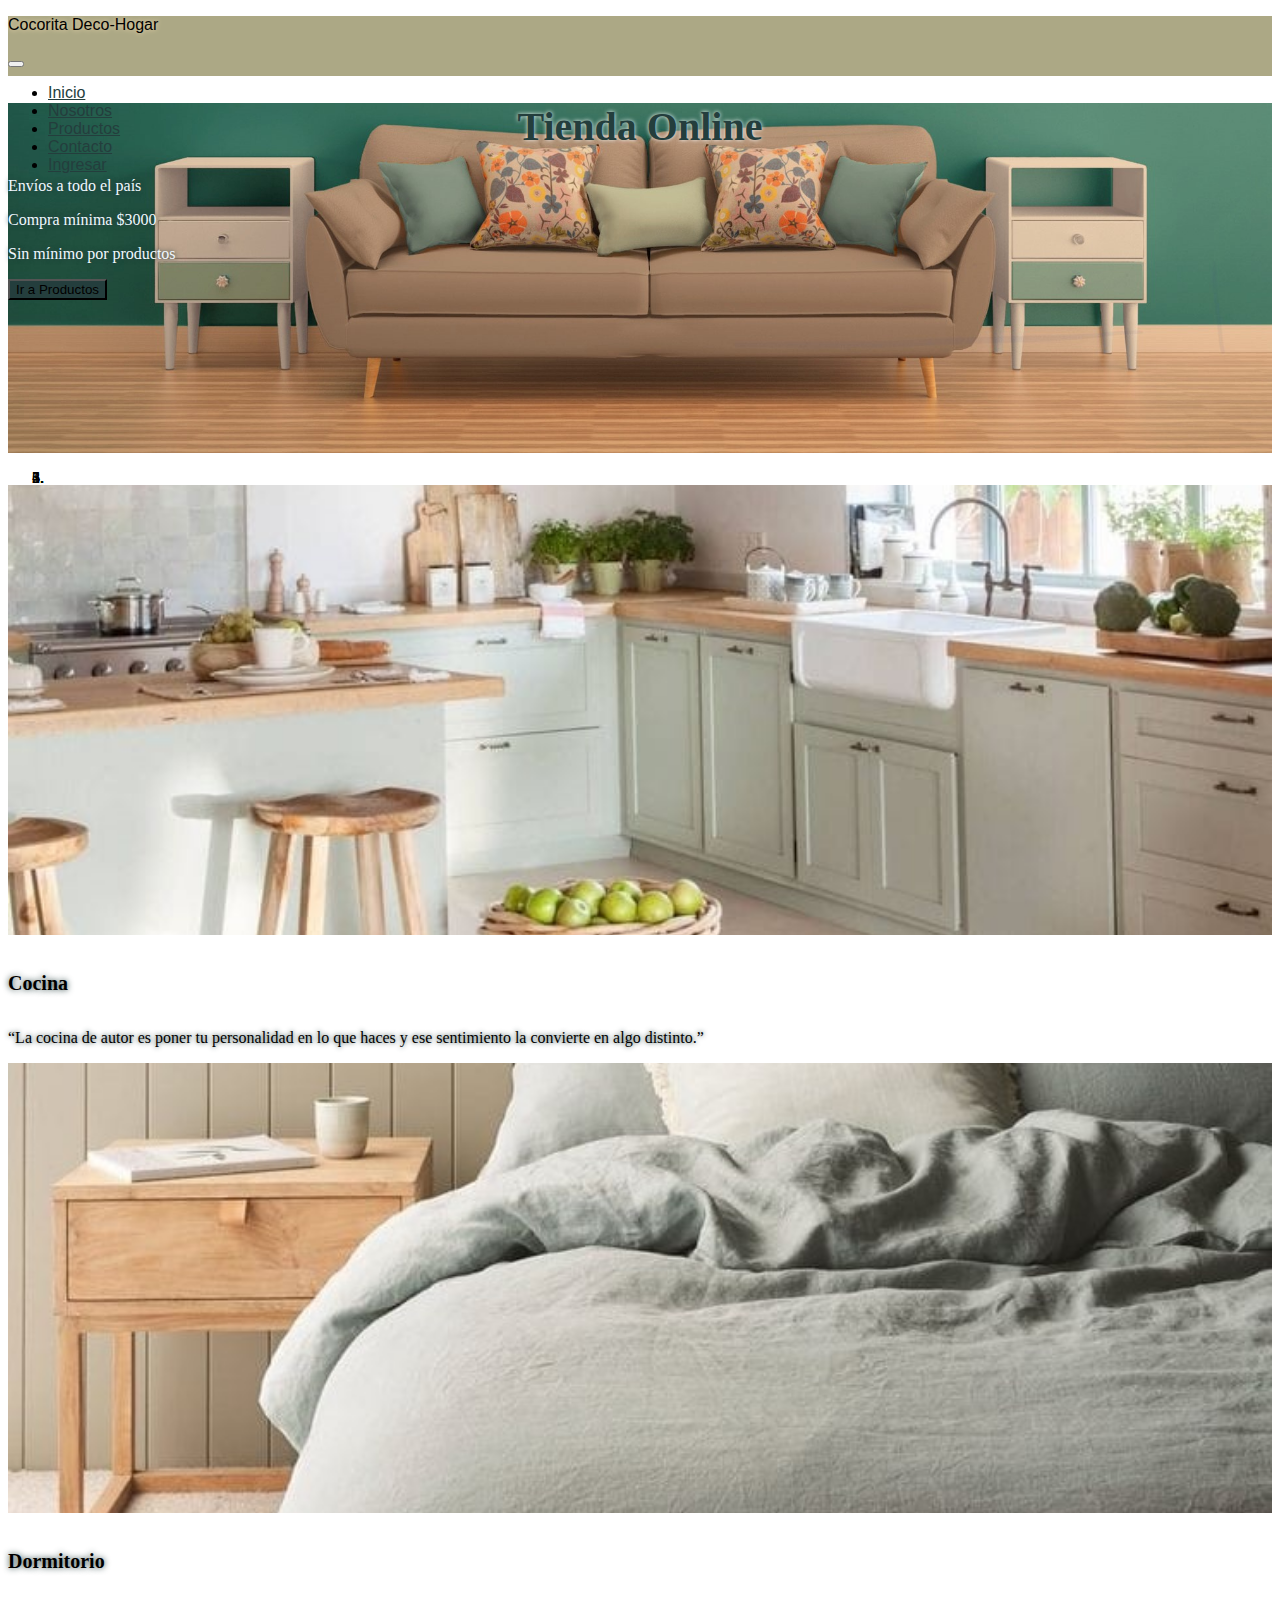
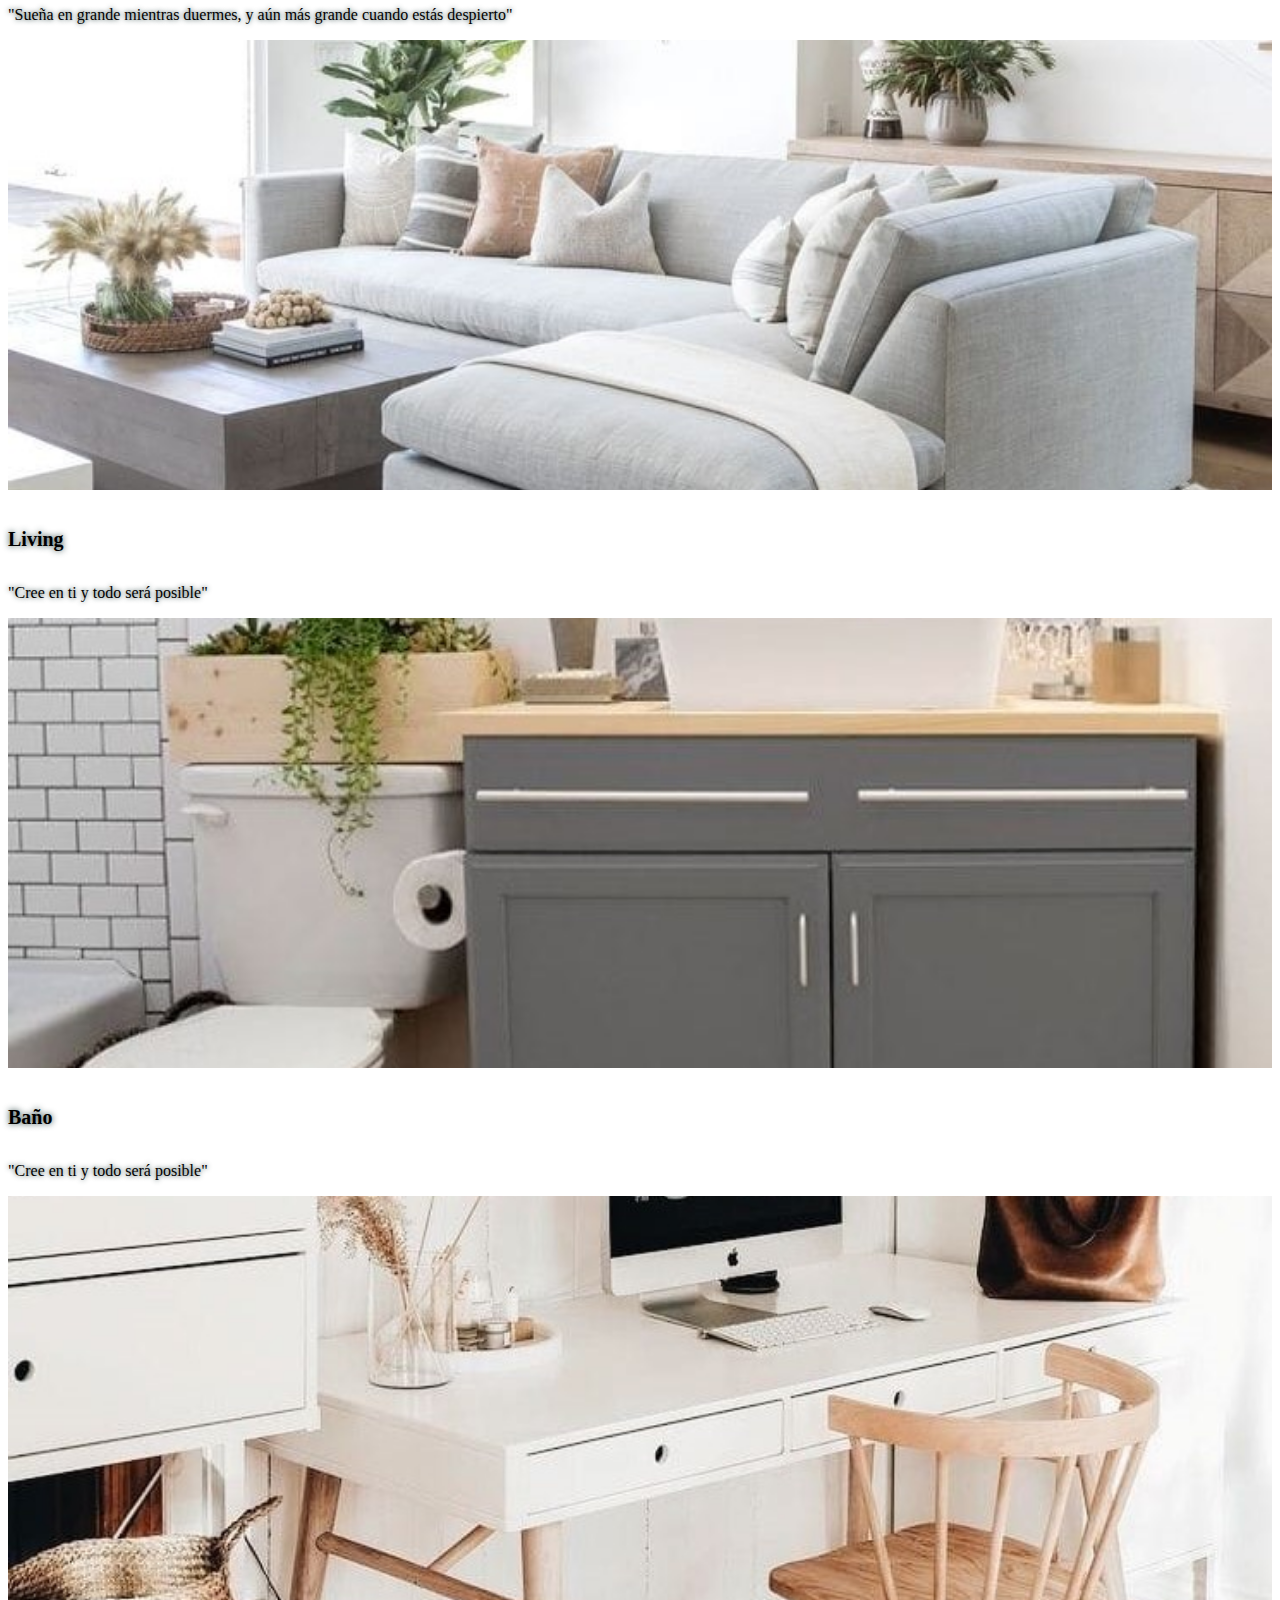
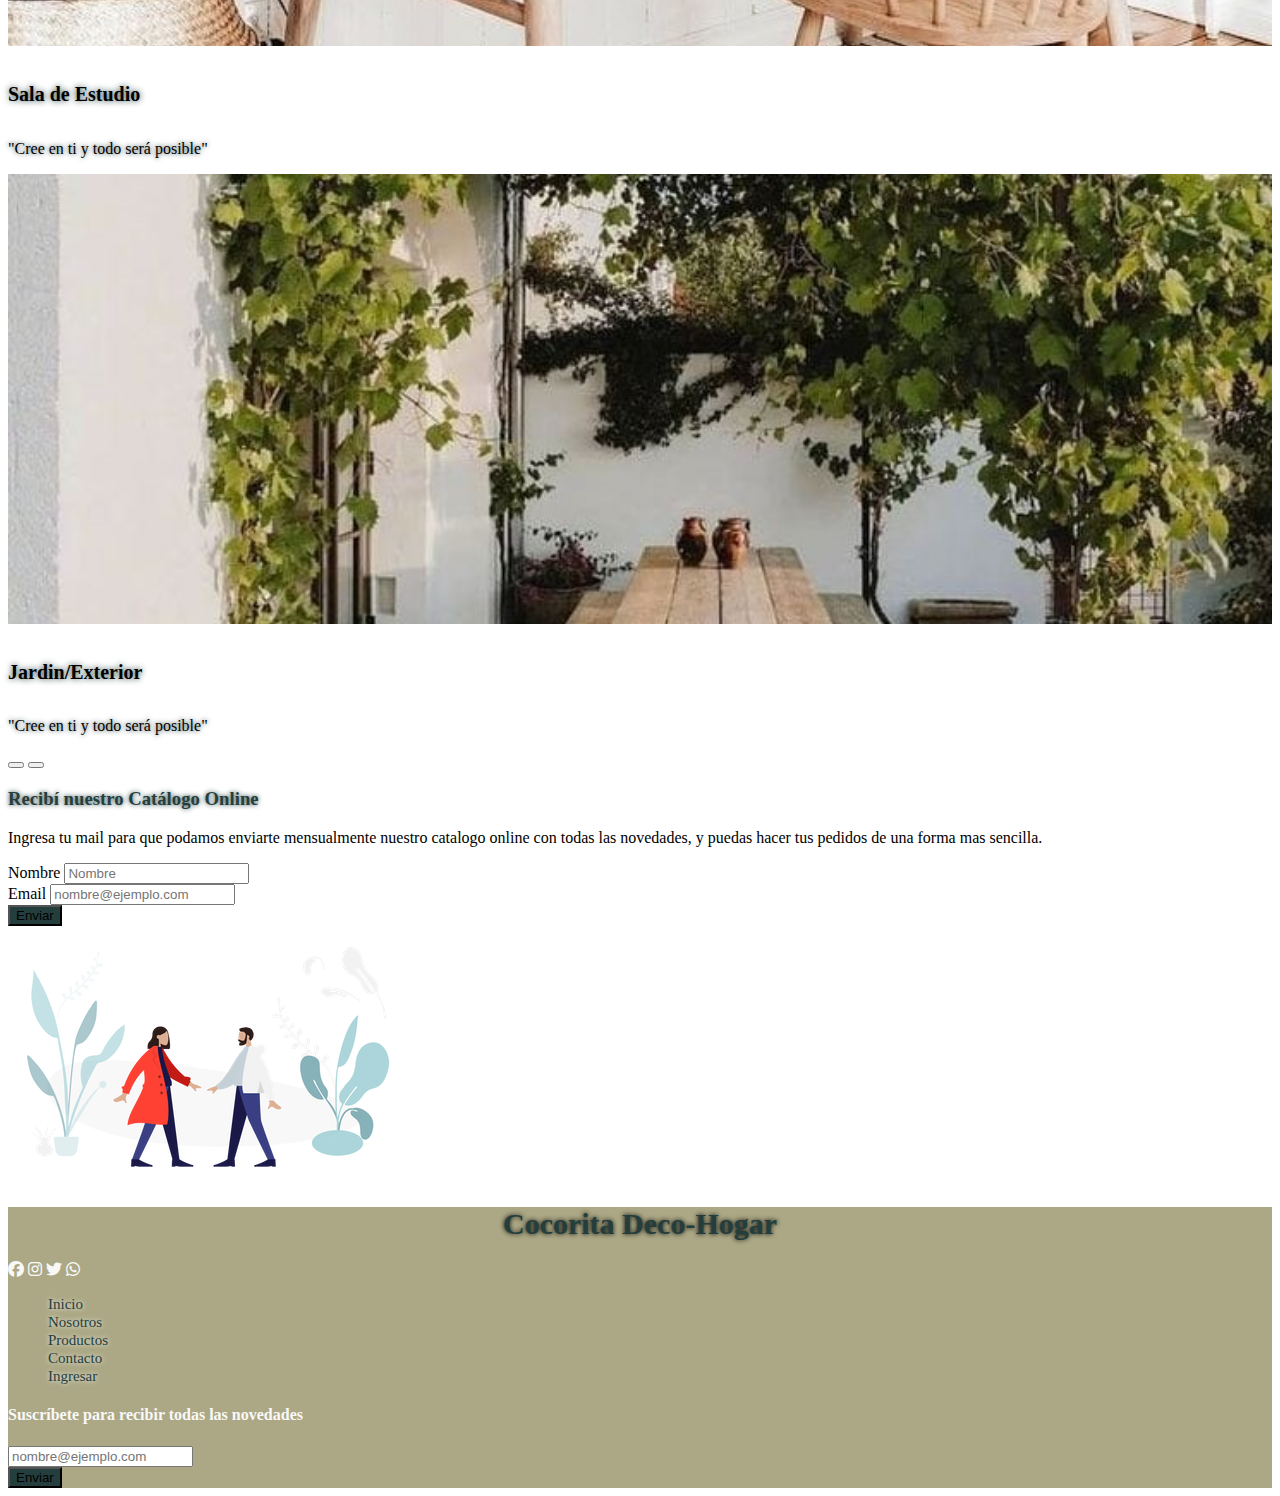
==== commit 797e36c2: "agregando seo y correcciones" ====
--- a/index.html
+++ b/index.html
@@ -5,27 +5,54 @@
     <meta charset="UTF-8">
     <meta http-equiv="X-UA-Compatible" content="IE=edge">
     <meta name="viewport" content="width=device-width, initial-scale=1.0">
+    <meta name="description" content="Encontraste el lugar indicado para decorar tu hogar. Cuotas sin interes y descuentos en efectivo y por transferencias bancarias">
+    <meta name="keywords" content="COMEDOR, ALFOMBRA, ESPEJOS, ADORNO, HOGAR, LIVING, COCINA, DECORACION, DECORAR, REPISAS">
+    <meta name="author" content="Carolina Gonzalez">
+    <meta name="title" content="Cocorita Deco-Hogar-La mejor opcion para tu hogar">
+    <meta name="ROBOTS" content="ALL">
+    <meta name="lenguage" content="Spanish">
+    <meta name="city" content="Cordoba">
+    <meta name="country" content="Argentina">
     <title>CocoritaDecoHogar</title>
+    <!-- Smartsupp Live Chat script -->
+    <script type="text/javascript">
+        var _smartsupp = _smartsupp || {};
+        _smartsupp.key = 'd43af9a507027b3e66b3defb1dcfb02619da1a0a';
+        window.smartsupp || (function (d) {
+            var s, c, o = smartsupp = function () {
+                o._.push(arguments)
+            };
+            o._ = [];
+            s = d.getElementsByTagName('script')[0];
+            c = d.createElement('script');
+            c.type = 'text/javascript';
+            c.charset = 'utf-8';
+            c.async = true;
+            c.src = 'https://www.smartsuppchat.com/loader.js?';
+            s.parentNode.insertBefore(c, s);
+        })(document);
+    </script>
     <link rel="stylesheet" href="https://cdnjs.cloudflare.com/ajax/libs/font-awesome/6.1.1/css/all.min.css">
     <link rel="stylesheet" href="https://cdnjs.cloudflare.com/ajax/libs/animate.css/4.1.1/animate.min.css">
     <link rel="stylesheet" href="https://cdn.jsdelivr.net/npm/bootstrap@4.6.1/dist/css/bootstrap.min.css"
         integrity="sha384-zCbKRCUGaJDkqS1kPbPd7TveP5iyJE0EjAuZQTgFLD2ylzuqKfdKlfG/eSrtxUkn" crossorigin="anonymous">
-    <link rel="stylesheet" href="./ccs/estilos.css">
+    <link rel="stylesheet" href="./estilos/estilos.css">
 </head>
 
 <body>
     <!-- HEADER-NAVBAR ----------------------------------------------------------------------------------------->
     <nav class="navbar navbar-expand-md  navbar-dark">
         <!-- Brand -->
-        <a class="logoNav navbar-brand" href="#">Cocorita Deco-Hogar</a>
-
+        <div class="logoNav navbar-brand">
+        <p>Cocorita Deco-Hogar</p>
+        </div>
         <!-- Toggler/collapsibe Button -->
         <button class="navbar-toggler" type="button" data-toggle="collapse" data-target="#collapsibleNavbar">
             <span class="navbar-toggler-icon"></span>
         </button>
 
         <!-- Navbar links -->
-        <div class="collapse navbar-collapse" id="collapsibleNavbar">
+        <div class="pagesNav collapse navbar-collapse" id="collapsibleNavbar">
             <ul class="navbar-nav justify-content-end w-100">
                 <li class="nav-item ">
                     <a class="nav-link" href="./index.html">Inicio</a>
@@ -48,176 +75,178 @@
     <!-- BANNER --------------------------------------------------------------------------------------------->
     <div class="jumbotron jumbotron-fluid">
         <div class="container">
-            <h1 class="text-center">Tienda Online</h1>
-        <article class="text-center">
-            <p>Envíos a todo el país</p>
-            <p>Compra mínima $3000</p>
-            <p>Sin mínimo por productos</p>
-            <button type="button" class="btn btn-secondary"> Ir a Productos</button>
-        </article>
+            <h1 class="tituloIndex text-center">Tienda Online</h1>
+            <article class="text-center">
+                <p>Envíos a todo el país</p>
+                <p>Compra mínima $3000</p>
+                <p>Sin mínimo por productos</p>
+                <button type="button" class="btn btn-secondary"> Ir a Productos</button>
+            </article>
         </div>
     </div>
     <!-- PRODUCTOS --------------------------------------------------------------------------------------->
 
-    <h2>Productos</h2>
     <!-- CAROUSEL--------------------------------------------------------------------------------------- -->
     <div class="container-fluid">
         <div class="productos-fila">
-        <div id="carouselExampleCaptions" class="carousel slide" data-ride="carousel">
-            <ol class="carousel-indicators">
-                <li data-target="#carouselExampleCaptions" data-slide-to="0" class="active"></li>
-                <li data-target="#carouselExampleCaptions" data-slide-to="1"></li>
-                <li data-target="#carouselExampleCaptions" data-slide-to="2"></li>
-                <li data-target="#carouselExampleCaptions" data-slide-to="3"></li>
-                <li data-target="#carouselExampleCaptions" data-slide-to="4"></li>
-                <li data-target="#carouselExampleCaptions" data-slide-to="5"></li>
-            </ol>
-            <div class="container carousel-inner">
-                <div class="carousel-item active">
-                    <img src="./img/galeria-index/img1.jpeg" class="d-block w-100" alt="...">
-                    <div class="carousel-caption d-none d-md-block">
-                        <h5>Cocina</h5>
-                        <p>“La cocina de autor es poner tu personalidad en lo que haces y ese sentimiento la convierte en algo distinto.”</p>
-                    </div>
-                </div>
-                <div class="carousel-item">
-                    <img src="./img/galeria-index/img2.jpeg" class="d-block w-100" alt="...">
-                    <div class="carousel-caption d-none d-md-block">
-                        <h5>Dormitorio</h5>
-                        <p>"Sueña en grande mientras duermes, y aún más grande cuando estás despierto"</p>
-                    </div>
-                </div>
-                <div class="carousel-item">
-                    <img src="./img/galeria-index/img3.jpeg" class="d-block w-100" alt="...">
-                    <div class="carousel-caption d-none d-md-block">
-                        <h5>Living</h5>
-                        <p>"Cree en ti y todo será posible"</p>
-                    </div>
-                </div>
-                <div class="carousel-item">
-                    <img src="./img/galeria-index/img4.jpeg" class="d-block w-100" alt="...">
-                    <div class="carousel-caption d-none d-md-block">
-                        <h5>Baño</h5>
-                        <p>"Cree en ti y todo será posible"</p>
-                    </div>
-                </div>
-                <div class="carousel-item">
-                    <img src="./img/galeria-index/img5.jpeg" class="d-block w-100" alt="...">
-                    <div class="carousel-caption d-none d-md-block">
-                        <h5>Sala de Estudio</h5>
-                        <p>"Cree en ti y todo será posible"</p>
-                    </div>
-                </div>
-                <div class="carousel-item">
-                    <img src="./img/galeria-index/img6.jpeg" class="d-block w-100" alt="...">
-                    <div class="carousel-caption d-none d-md-block">
-                        <h5>Jardin/Exterior</h5>
-                        <p>"Cree en ti y todo será posible"</p>
-                    </div>
-                </div>
-            </div>
-            <button class="carousel-control-prev" type="button" data-target="#carouselExampleCaptions" data-slide="prev">
-                <span class="carousel-control-prev-icon" aria-hidden="true"></span>
-                <span class="sr-only">Previous</span>
-            </button>
-            <button class="carousel-control-next" type="button" data-target="#carouselExampleCaptions" data-slide="next">
-                <span class="carousel-control-next-icon" aria-hidden="true"></span>
-                <span class="sr-only">Next</span>
-            </button>
+            <div id="carouselExampleCaptions" class="carousel slide" data-ride="carousel">
+                <ol class="carousel-indicators">
+                    <li data-target="#carouselExampleCaptions" data-slide-to="0" class="active"></li>
+                    <li data-target="#carouselExampleCaptions" data-slide-to="1"></li>
+                    <li data-target="#carouselExampleCaptions" data-slide-to="2"></li>
+                    <li data-target="#carouselExampleCaptions" data-slide-to="3"></li>
+                    <li data-target="#carouselExampleCaptions" data-slide-to="4"></li>
+                    <li data-target="#carouselExampleCaptions" data-slide-to="5"></li>
+                </ol>
+                <div class="container carousel-inner">
+                    <div class="carousel-item active">
+                        <img src="./img/galeria-index/img1.jpeg" class="d-block w-100" alt="...">
+                        <div class="carousel-caption d-none d-md-block">
+                            <h5>Cocina</h5>
+                            <p>“La cocina de autor es poner tu personalidad en lo que haces y ese sentimiento la
+                                convierte en algo distinto.”</p>
+                        </div>
+                    </div>
+                    <div class="carousel-item">
+                        <img src="./img/galeria-index/img2.jpeg" class="d-block w-100" alt="...">
+                        <div class="carousel-caption d-none d-md-block">
+                            <h5>Dormitorio</h5>
+                            <p>"Sueña en grande mientras duermes, y aún más grande cuando estás despierto"</p>
+                        </div>
+                    </div>
+                    <div class="carousel-item">
+                        <img src="./img/galeria-index/img3.jpeg" class="d-block w-100" alt="...">
+                        <div class="carousel-caption d-none d-md-block">
+                            <h5>Living</h5>
+                            <p>"Cree en ti y todo será posible"</p>
+                        </div>
+                    </div>
+                    <div class="carousel-item">
+                        <img src="./img/galeria-index/img4.jpeg" class="d-block w-100" alt="...">
+                        <div class="carousel-caption d-none d-md-block">
+                            <h5>Baño</h5>
+                            <p>"Cree en ti y todo será posible"</p>
+                        </div>
+                    </div>
+                    <div class="carousel-item">
+                        <img src="./img/galeria-index/img5.jpeg" class="d-block w-100" alt="...">
+                        <div class="carousel-caption d-none d-md-block">
+                            <h5>Sala de Estudio</h5>
+                            <p>"Cree en ti y todo será posible"</p>
+                        </div>
+                    </div>
+                    <div class="carousel-item">
+                        <img src="./img/galeria-index/img6.jpeg" class="d-block w-100" alt="...">
+                        <div class="carousel-caption d-none d-md-block">
+                            <h5>Jardin/Exterior</h5>
+                            <p>"Cree en ti y todo será posible"</p>
+                        </div>
+                    </div>
+                </div>
+                <button class="carousel-control-prev" type="button" data-target="#carouselExampleCaptions"
+                    data-slide="prev">
+                    <span class="carousel-control-prev-icon" aria-hidden="true"></span>
+                    <span class="sr-only">Previous</span>
+                </button>
+                <button class="carousel-control-next" type="button" data-target="#carouselExampleCaptions"
+                    data-slide="next">
+                    <span class="carousel-control-next-icon" aria-hidden="true"></span>
+                    <span class="sr-only">Next</span>
+                </button>
+            </div>
         </div>
     </div>
-    </div>
-    
-<!-- BOTONES MEDIO DE PAGO -->
-<div class="container">
-<section class="row">
-    <div class=" col-md-3 ">
-    <button type="button" class="btn btn-outline-secondary ">Tarjetas de Débito</button>
-</div>
-    <div class="col-md-3">
-    <button type="button" class="btn btn-outline-secondary">Tarjetas de Crédito</button>
-</div>
-<div class="col-md-3">
-    <button type="button" class="btn btn-outline-secondary">Transferencias Bancarias</button>
-</div>
-<div class="col-md-3">
-    <button type="button" class="btn btn-outline-secondary">Efectivo</button>
-</div>
-</section>
-</div>
-<!-- MINI FORMULARIO----------------------------------------------------------------------------- -->
-<section id="formCatalogo" class="my-5">
-<div class="row p-4 shadow p-3 mb-5 bg-body rounded">
-<article class="col-12 col-lg-8 ">
-<h3 class="text-lg-start text-md-start">Recibí nuestro Catálogo Online</h3>
-<p class="mt-3 text-lg-start">Ingresa tu mail para que podamos enviarte mensualmente nuestro 
-    catalogo online con todas las novedades, y puedas hacer tus pedidos de una forma mas sencilla.</p>
-
-<form action="" class="row">
-<div class="mb-3 col-4">
-    <label for="email-usuario" class="form-label">Email</label>
-    <input type="text" class="form-control" id="mailUsuario" placeholder="Nombre">
-</div>
-<div class="mb-3 col-4">
-    <label for="exampleFormControlInput1" class="form-label">Email</label>
-    <input type="email" class="form-control" id="mailUsuario" placeholder="nombre@ejemplo.com">
-</div>
-<div class="mb-3 col-12">
-<input type="submit" name="" id="" value="Enviar" class="btn btn-secondary">
-</div>
-</form>
-</article>
-<section class="col-lg-4">
-<img src="./img/nosotros/Nosotros1.png" alt="">
-</section>
-
-</div>
-</section>
-<!-- FOOTER-------------------------------------------------------------------------------- -->
-<footer>
-    <div>
-        <h1 class="tituloFooter">Cocorita Deco-Hogar</h1>
-    </div>
-    <section class="container-fluid">
-        <div class="row">
-    <article class="redesSociales col-12 text-center h4">
-        <i class="fa-brands fa-facebook"></i>
-        <i class="fa-brands fa-instagram"></i>
-        <i class="fa-brands fa-twitter"></i>
-        <i class="fa-brands fa-whatsapp"></i>
-    </article>
-</div>
-<div class="row">
-<section class="col-3">
-    <ul class="listaFooter">
-        <li>
-            <a class="nav-link" href="./index.html">Inicio</a>
-        </li>
-        <li>
-            <a class="nav-link" href="./pages/nosotros.html">Nosotros</a>
-        </li>
-        <li>
-            <a class="nav-link" href="./pages/productos.html">Productos</a>
-        </liclass=>
-        <li>
-            <a class="nav-link" href="./pages/contacto.html">Contacto</a>
-        </liclass=>
-        <li>
-            <a class="nav-link" href="./pages/ingresar.html">Ingresar</a>
-        </li>
-    </ul> 
-</section> 
-    <article class="col-3 align-self-stretch bd-highlight">
-    <h4 class=" font-weight-lighter">Suscríbete para recibir todas las novedades</h4>
-</article>
-<div class="mb-3 col-3 align-self-stretch bd-highlight">
-    
-    <input type="email" class="form-control" id="mailUsuario" placeholder="nombre@ejemplo.com">
-</div>
-<div class="mb-3 col-1 align-self-stretch bd-highlight">
-<input type="submit" name="" id="" value="Enviar" class="btn btn-secondary">
-</div>
-</section>
+
+    <!-- BOTONES MEDIO DE PAGO -->
+    <!-- <div class="container">
+        <section class="row">
+            <div class=" col-md-3 ">
+                <button type="button" class="btn btn-outline-secondary ">Tarjetas de Débito</button>
+            </div>
+            <div class="col-md-3">
+                <button type="button" class="btn btn-outline-secondary">Tarjetas de Crédito</button>
+            </div>
+            <div class="col-md-3">
+                <button type="button" class="btn btn-outline-secondary">Transferencias Bancarias</button>
+            </div>
+            <div class="col-md-3">
+                <button type="button" class="btn btn-outline-secondary">Efectivo</button>
+            </div>
+        </section>
+    </div> -->
+    <!-- MINI FORMULARIO----------------------------------------------------------------------------- -->
+    <section class="container"id="formCatalogo" class="my-5">
+        <div class="row p-4 shadow p-3 mb-5 bg-body rounded">
+            <article class="col-12 col-lg-8 ">
+                <h3 class="text-lg-start text-md-start">Recibí nuestro Catálogo Online</h3>
+                <p class="mt-3 text-lg-start">Ingresa tu mail para que podamos enviarte mensualmente nuestro
+                    catalogo online con todas las novedades, y puedas hacer tus pedidos de una forma mas sencilla.</p>
+
+                <form action="" class="row">
+                    <div class="mb-3 col-4">
+                        <label for="email-usuario" class="form-label">Nombre</label>
+                        <input type="text" class="form-control" id="mailUsuario" placeholder="Nombre">
+                    </div>
+                    <div class="mb-3 col-4">
+                        <label for="exampleFormControlInput1" class="form-label">Email</label>
+                        <input type="email" class="form-control" id="mailUsuario" placeholder="nombre@ejemplo.com">
+                    </div>
+                    <div class="mb-3 col-12">
+                        <input type="submit" name="" id="" value="Enviar" class="btn btn-secondary">
+                    </div>
+                </form>
+            </article>
+            <section class="col-lg-3">
+                <img src="./img/nosotros/Nosotros1.png" alt="">
+            </section>
+
+        </div>
+    </section>
+    <!-- FOOTER-------------------------------------------------------------------------------- -->
+    <footer>
+        <div>
+            <h1 class="tituloFooter">Cocorita Deco-Hogar</h1>
+        </div>
+        <section class="container-fluid">
+            <div class="row">
+                <article class="redesSociales col-12 text-center h4">
+                    <i class="fa-brands fa-facebook"></i>
+                    <i class="fa-brands fa-instagram"></i>
+                    <i class="fa-brands fa-twitter"></i>
+                    <i class="fa-brands fa-whatsapp"></i>
+                </article>
+            </div>
+            <div class="row">
+                <section class="col-3">
+                    <ul class="listaFooter">
+                        <li>
+                            <a class="nav-link" href="./index.html">Inicio</a>
+                        </li>
+                        <li>
+                            <a class="nav-link" href="./pages/nosotros.html">Nosotros</a>
+                        </li>
+                        <li>
+                            <a class="nav-link" href="./pages/productos.html">Productos</a>
+                            </liclass=>
+                        <li>
+                            <a class="nav-link" href="./pages/contacto.html">Contacto</a>
+                            </liclass=>
+                        <li>
+                            <a class="nav-link" href="./pages/ingresar.html">Ingresar</a>
+                        </li>
+                    </ul>
+                </section>
+                <article class="col-3 align-self-stretch bd-highlight">
+                    <h4 class=" font-weight-lighter">Suscríbete para recibir todas las novedades</h4>
+                </article>
+                <div class="mb-3 col-3 align-self-stretch bd-highlight">
+
+                    <input type="email" class="form-control" id="mailUsuario" placeholder="nombre@ejemplo.com">
+                </div>
+                <div class="mb-3 col-1 align-self-stretch bd-highlight">
+                    <input type="submit" name="" id="" value="Enviar" class="btn btn-secondary">
+                </div>
+        </section>
     </footer>
 
 
@@ -226,7 +255,7 @@
 
 
 
-<!-- <div class="cajaFormulario">
+    <!-- <div class="cajaFormulario">
     <form>
         <label for="nombre-usuario"></label>
         <input type="text" name="nombre-usuario" placeholder="Nombre" required><br><br>
--- a/estilos/estilos.css
+++ b/estilos/estilos.css
@@ -0,0 +1,144 @@
+.navbar {
+  background-color: #ACA885;
+  font-family: Cambria, Cochin, Georgia, Times, "Times New Roman", serif;
+  height: 60px;
+}
+.navbar .logoNav {
+  font-family: "Gill Sans", "Gill Sans MT", Calibri, "Trebuchet MS", sans-serif;
+  text-shadow: 0 0 5px wheat;
+  justify-content: flex-start;
+  margin-top: 5px;
+}
+.navbar .pagesNav {
+  font-family: "Gill Sans", "Gill Sans MT", Calibri, "Trebuchet MS", sans-serif;
+}
+.navbar a.nav-link {
+  color: #243e3d !important;
+}
+.navbar a:hover {
+  background-color: aliceblue;
+}
+
+.jumbotron {
+  background-image: url(../img/baner/Bama-Sala-color.jpg);
+  background-size: cover;
+  background-position: inherit;
+  height: 350px;
+  color: aliceblue;
+  text-shadow: 0 0 5px #243e3d;
+}
+
+.tituloIndex {
+  color: #243e3d;
+  text-shadow: 0 0 4px white;
+  font-weight: bold;
+  font-size: 40px;
+}
+
+.btn-secondary {
+  background-color: #243e3d;
+}
+
+h2 {
+  text-align: center;
+  font-family: cursive;
+  text-shadow: 0 0 5px #243e3d;
+}
+
+.productos-fila img {
+  object-fit: cover;
+  height: 450px;
+  width: 100%;
+}
+
+.carousel-item h5 {
+  text-shadow: 0 0 6px #243e3d;
+  font-size: 20px;
+}
+.carousel-item p {
+  text-shadow: 0 0 5px #243e3d;
+}
+
+h3 {
+  color: #243e3d;
+  text-shadow: 0 0 5px #243e3d;
+}
+
+.form {
+  background-color: #ACA885;
+  width: 50%;
+}
+
+/* nosotros */
+.contenedorNosotros {
+  background: linear-gradient(to top, #f5f4ef, white);
+}
+
+/* productos */
+h1 {
+  color: #243e3d;
+  text-shadow: 0 0 5px black;
+  font-family: cursive;
+  font-size: 30px;
+  text-align: center;
+}
+
+.carouselProducto img {
+  height: 25vh;
+}
+
+.carousel-indicators li {
+  width: 0px !important;
+  height: 0px !important;
+}
+
+.card {
+  border: none;
+}
+
+.card img {
+  object-fit: cover;
+  height: 200px;
+  width: 100%;
+}
+
+.card-img-top:hover {
+  filter: saturate(180%);
+}
+
+footer {
+  background-color: #ACA885;
+  color: rgb(248, 248, 248);
+}
+
+.tituloFooter {
+  text-align: center;
+  color: #243e3d;
+  font-size: 30px;
+  text-shadow: 0 0 5px color1;
+}
+
+.listaFooter {
+  list-style: none;
+}
+
+.listaFooter a {
+  text-decoration: none;
+  color: #243e3d;
+  text-shadow: 0 0 5px whitesmoke;
+  font-size: 15px;
+  padding-bottom: 5px;
+}
+
+@media (max-width: 765px) {
+  .d-none {
+    display: block !important;
+  }
+}
+/* contacto */
+.contacto {
+  background-color: #243e3d;
+  color: antiquewhite;
+}
+
+/*# sourceMappingURL=estilos.css.map */
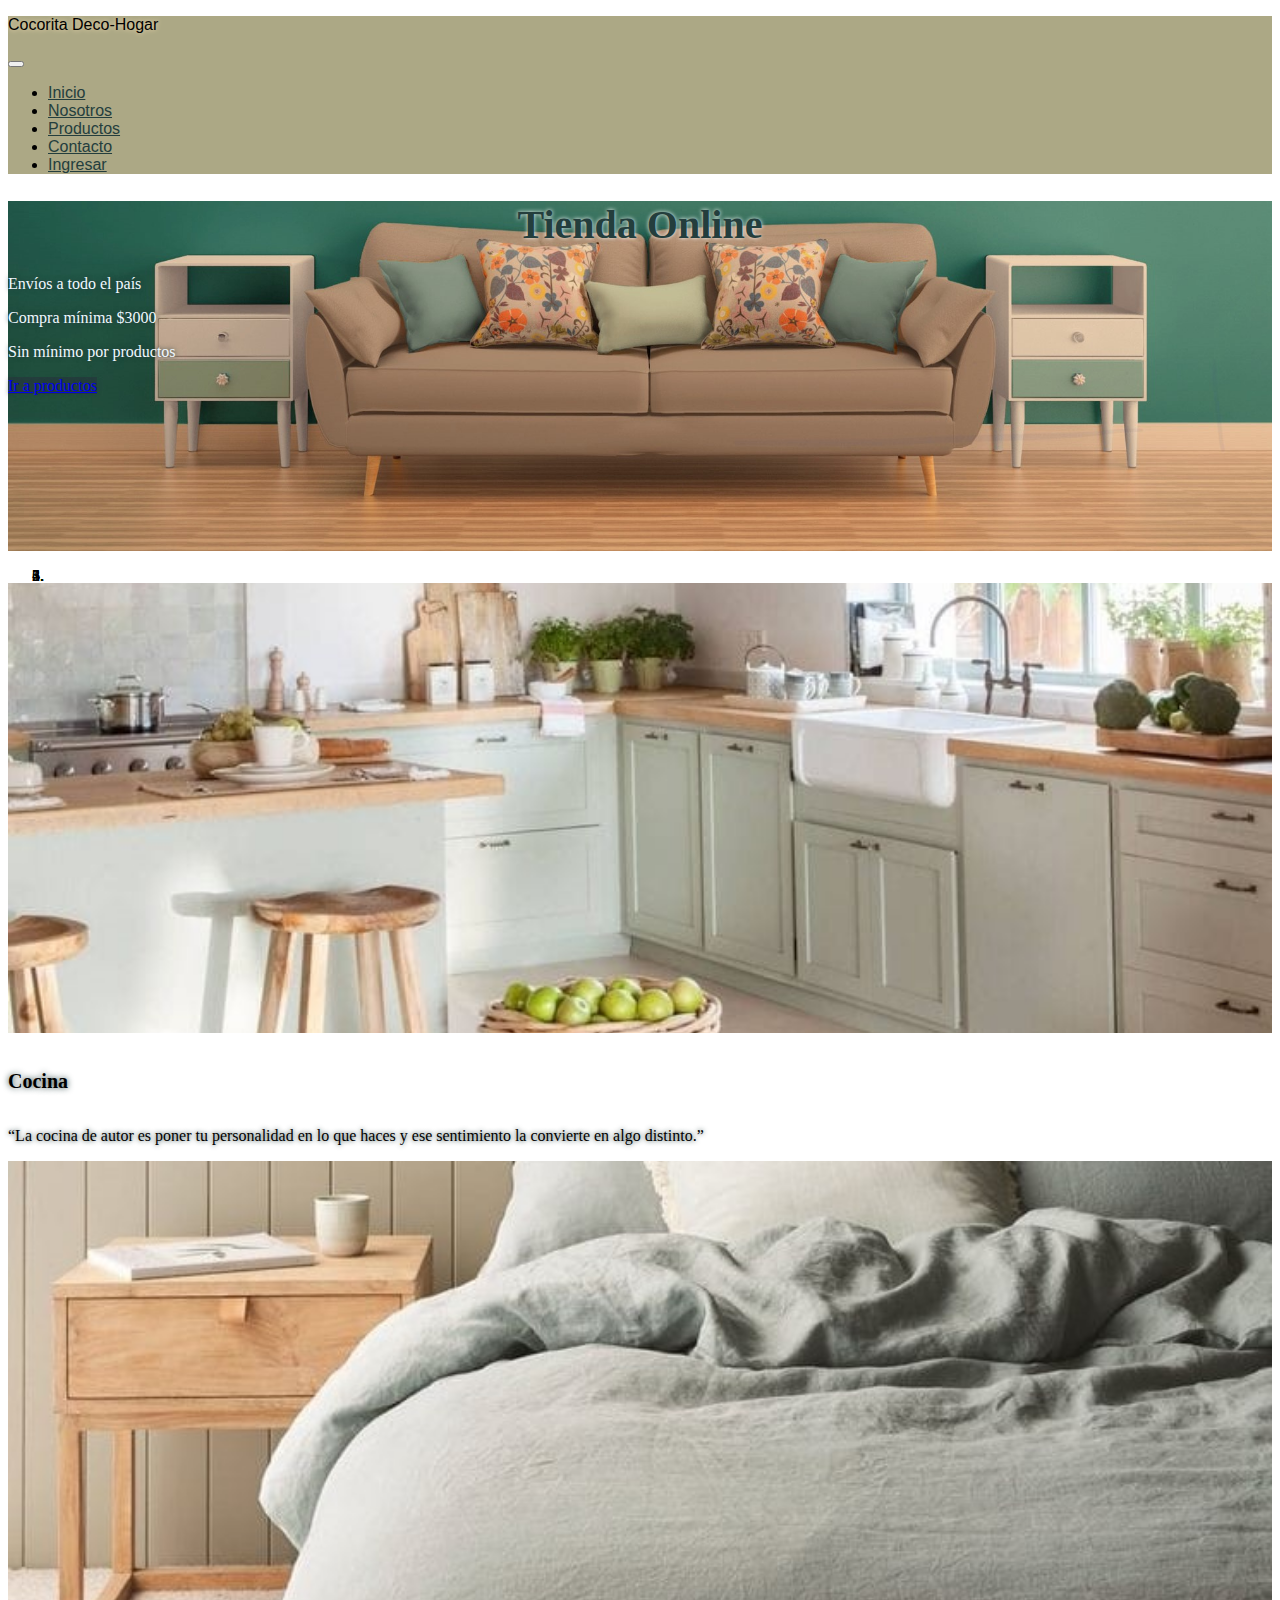
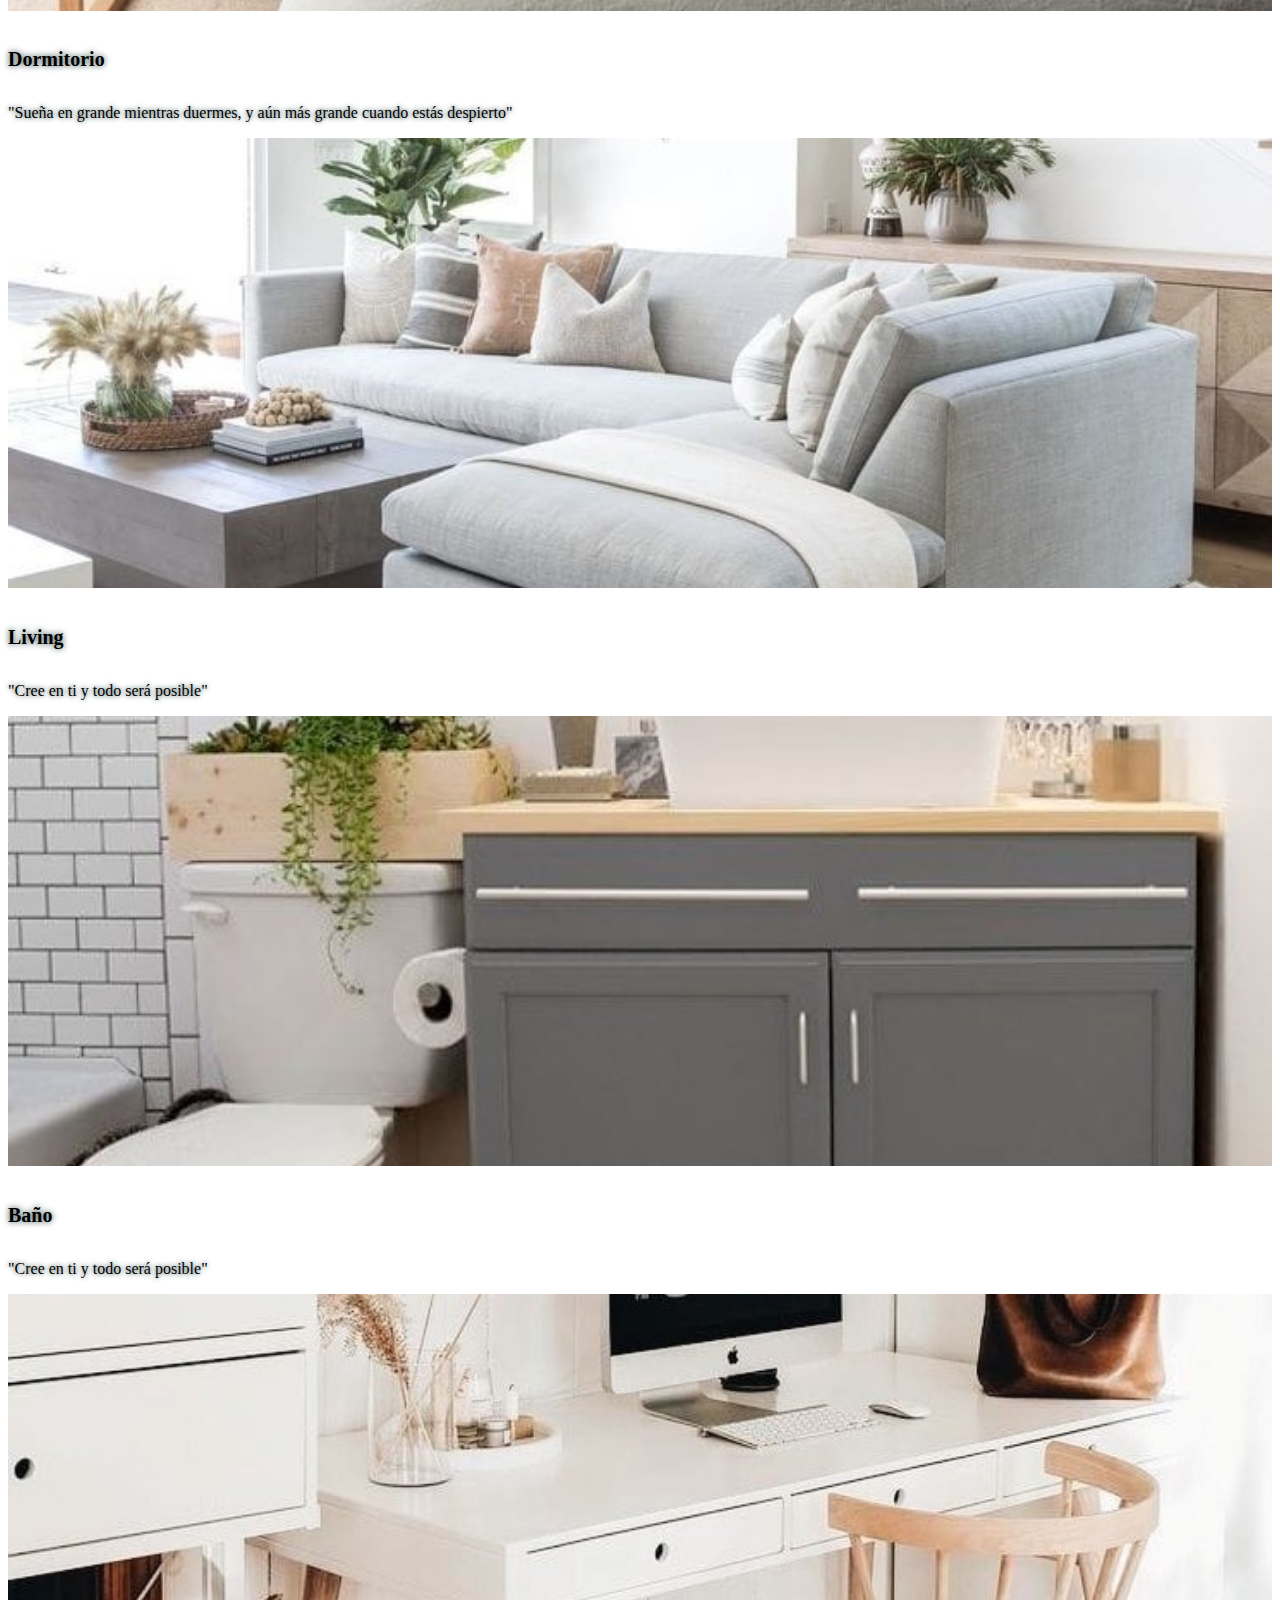
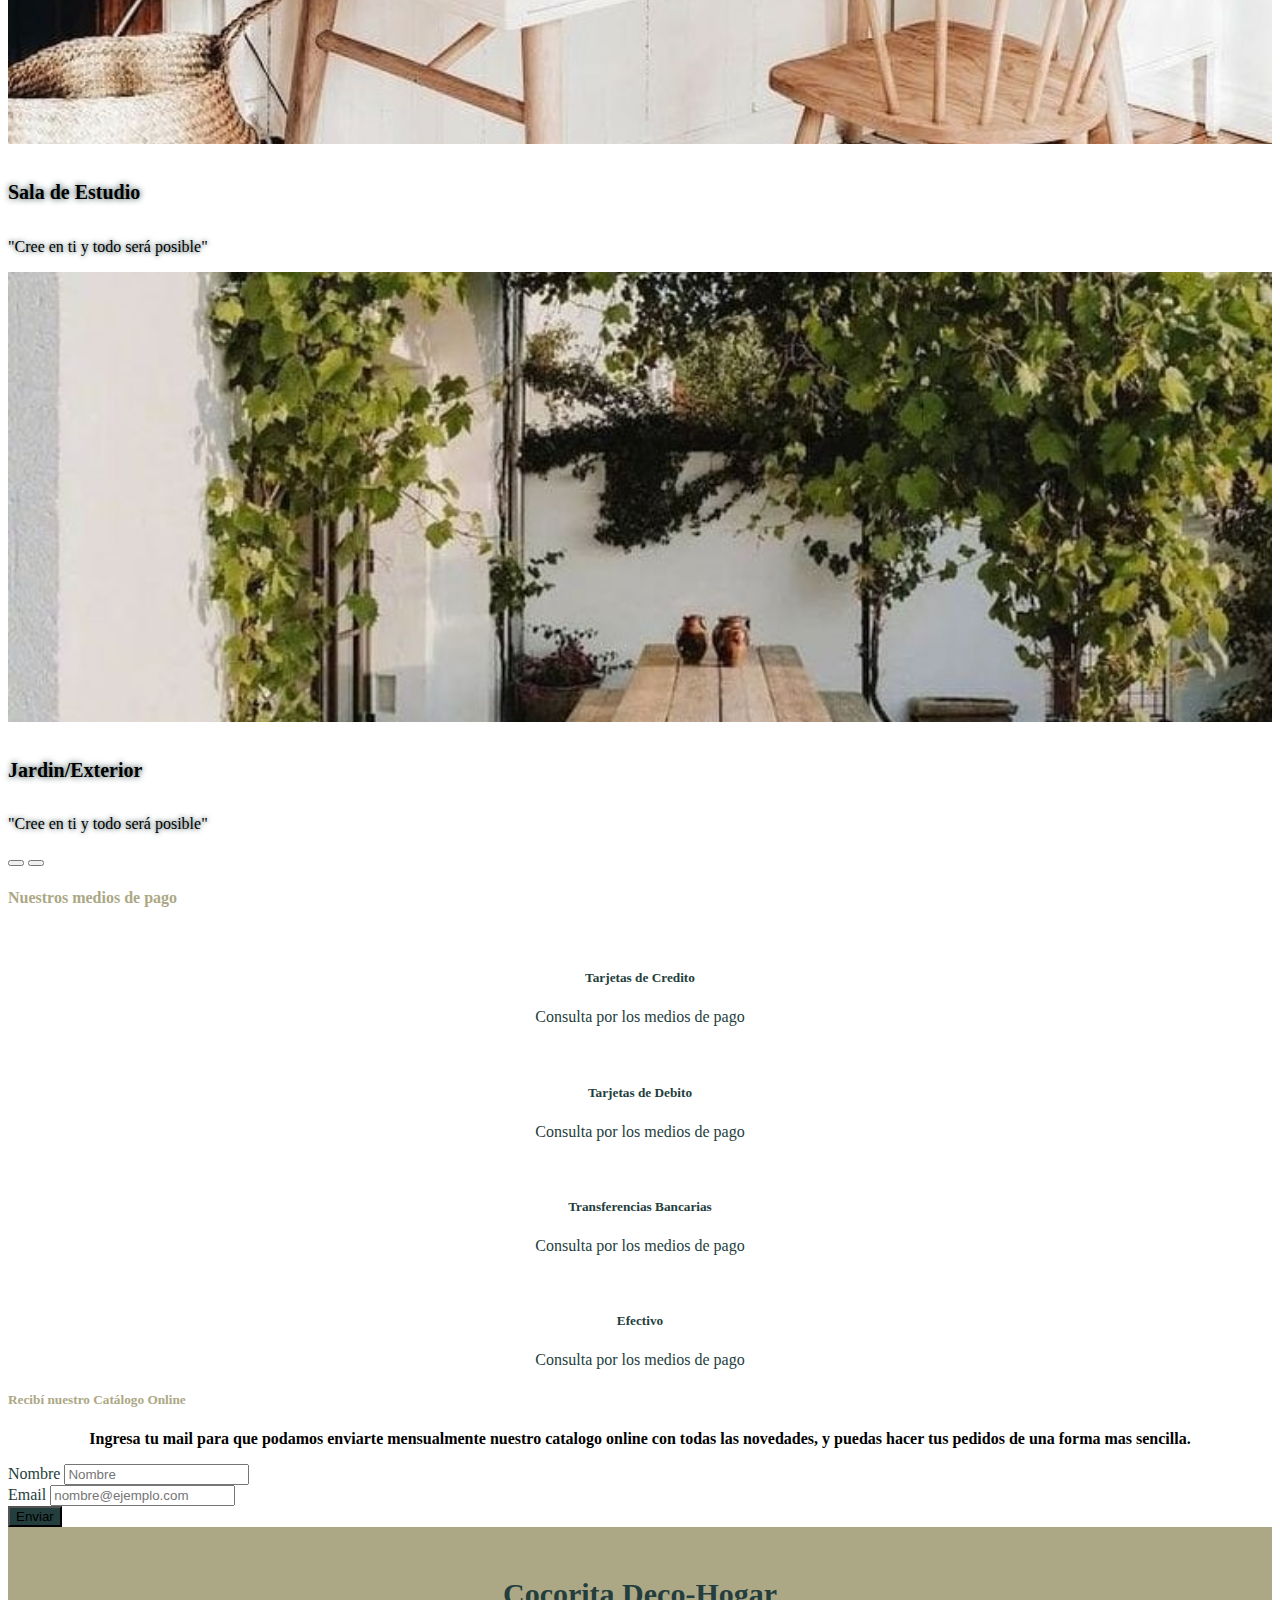
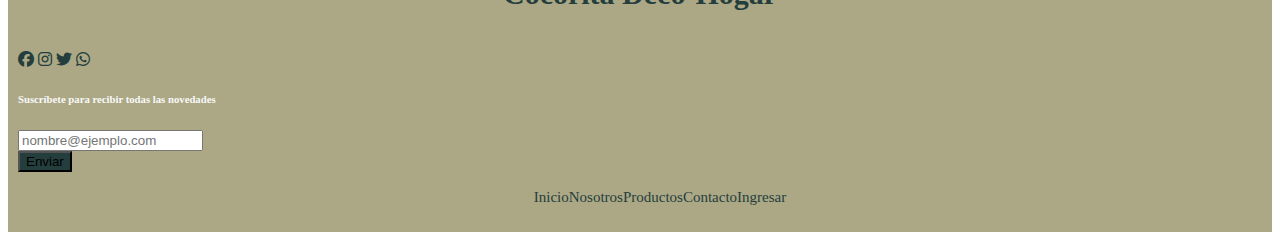
==== commit 867f3d85: "se agrego correcciones y scss" ====
--- a/index.html
+++ b/index.html
@@ -5,8 +5,10 @@
     <meta charset="UTF-8">
     <meta http-equiv="X-UA-Compatible" content="IE=edge">
     <meta name="viewport" content="width=device-width, initial-scale=1.0">
-    <meta name="description" content="Encontraste el lugar indicado para decorar tu hogar. Cuotas sin interes y descuentos en efectivo y por transferencias bancarias">
-    <meta name="keywords" content="COMEDOR, ALFOMBRA, ESPEJOS, ADORNO, HOGAR, LIVING, COCINA, DECORACION, DECORAR, REPISAS">
+    <meta name="description"
+        content="Encontraste el lugar indicado para decorar tu hogar. Cuotas sin interes y descuentos en efectivo y por transferencias bancarias">
+    <meta name="keywords"
+        content="COMEDOR, ALFOMBRA, ESPEJOS, ADORNO, HOGAR, LIVING, COCINA, DECORACION, DECORAR, REPISAS">
     <meta name="author" content="Carolina Gonzalez">
     <meta name="title" content="Cocorita Deco-Hogar-La mejor opcion para tu hogar">
     <meta name="ROBOTS" content="ALL">
@@ -43,16 +45,16 @@
     <!-- HEADER-NAVBAR ----------------------------------------------------------------------------------------->
     <nav class="navbar navbar-expand-md  navbar-dark">
         <!-- Brand -->
-        <div class="logoNav navbar-brand">
-        <p>Cocorita Deco-Hogar</p>
+        <div class="navbar-brand logoNav">
+            <p>Cocorita Deco-Hogar</p>
         </div>
         <!-- Toggler/collapsibe Button -->
-        <button class="navbar-toggler" type="button" data-toggle="collapse" data-target="#collapsibleNavbar">
+        <button class="navbar-toggler" type="button" data-toggle="collapse" data-target="#collapsibleNavbar" >
             <span class="navbar-toggler-icon"></span>
         </button>
 
         <!-- Navbar links -->
-        <div class="pagesNav collapse navbar-collapse" id="collapsibleNavbar">
+        <div class="collapse navbar-collapse pagesNav" id="collapsibleNavbar">
             <ul class="navbar-nav justify-content-end w-100">
                 <li class="nav-item ">
                     <a class="nav-link" href="./index.html">Inicio</a>
@@ -72,22 +74,28 @@
             </ul>
         </div>
     </nav>
+    
     <!-- BANNER --------------------------------------------------------------------------------------------->
-    <div class="jumbotron jumbotron-fluid">
+    <section class="jumbotron jumbotron-fluid">
         <div class="container">
             <h1 class="tituloIndex text-center">Tienda Online</h1>
             <article class="text-center">
                 <p>Envíos a todo el país</p>
                 <p>Compra mínima $3000</p>
                 <p>Sin mínimo por productos</p>
-                <button type="button" class="btn btn-secondary"> Ir a Productos</button>
+                <div class="btn-group">
+                    <a href="./pages/productos.html" class="btn btn-secondary active">
+                        <i class=".btn-secondary" aria-hidden="true"></i> Ir a productos
+                    </a>
+                </div>
+                <!-- <button type="button" class="btn btn-secondary"> Ir a Productos</button> -->
             </article>
         </div>
-    </div>
+    </section>
     <!-- PRODUCTOS --------------------------------------------------------------------------------------->
 
     <!-- CAROUSEL--------------------------------------------------------------------------------------- -->
-    <div class="container-fluid">
+    <section class="container-fluid">
         <div class="productos-fila">
             <div id="carouselExampleCaptions" class="carousel slide" data-ride="carousel">
                 <ol class="carousel-indicators">
@@ -155,69 +163,87 @@
                 </button>
             </div>
         </div>
+    </section>
+
+    <!-- BOTONES MEDIO DE PAGO ---------------------------------------------------------------------------->
+    <div class="container p-3">
+        <div class="row">
+            <div class="col">
+                <h4 class="text-center">
+                    Nuestros medios de pago
+                </h4>
+            </div>
+        </div>
+        <div class="row">
+            <div class="mediosDePago col-lg-3 col-md-4 col-sm-12">
+                <h5>Tarjetas de Credito</h5>
+                <p>Consulta por los medios de pago</p>
+            </div>
+            <div class="mediosDePago col-lg-3 col-md-4 col-sm-12">
+                <h5>Tarjetas de Debito</h5>
+                <p>Consulta por los medios de pago</p>
+            </div>
+            <div class="mediosDePago col-lg-3 col-md-4 col-sm-12">
+                <h5>Transferencias Bancarias</h5>
+                <p>Consulta por los medios de pago</p>
+            </div>
+            <div class="mediosDePago col-lg-3 col-md-4 col-sm-12">
+                <h5>Efectivo</h5>
+                <p>Consulta por los medios de pago</p>
+            </div>
+        </div>
     </div>
-
-    <!-- BOTONES MEDIO DE PAGO -->
-    <!-- <div class="container">
-        <section class="row">
-            <div class=" col-md-3 ">
-                <button type="button" class="btn btn-outline-secondary ">Tarjetas de Débito</button>
-            </div>
-            <div class="col-md-3">
-                <button type="button" class="btn btn-outline-secondary">Tarjetas de Crédito</button>
-            </div>
-            <div class="col-md-3">
-                <button type="button" class="btn btn-outline-secondary">Transferencias Bancarias</button>
-            </div>
-            <div class="col-md-3">
-                <button type="button" class="btn btn-outline-secondary">Efectivo</button>
-            </div>
-        </section>
-    </div> -->
     <!-- MINI FORMULARIO----------------------------------------------------------------------------- -->
-    <section class="container"id="formCatalogo" class="my-5">
-        <div class="row p-4 shadow p-3 mb-5 bg-body rounded">
-            <article class="col-12 col-lg-8 ">
-                <h3 class="text-lg-start text-md-start">Recibí nuestro Catálogo Online</h3>
-                <p class="mt-3 text-lg-start">Ingresa tu mail para que podamos enviarte mensualmente nuestro
+    <section class="container">
+        <div class="row shadow p-3 mb-5 bg-white rounded p-5">
+            <article class="col-12 ">
+                <h5 class="tituloMiniForm text-center">Recibí nuestro Catálogo Online</h5>
+                <p class="textMiniForm">Ingresa tu mail para que podamos enviarte mensualmente nuestro
                     catalogo online con todas las novedades, y puedas hacer tus pedidos de una forma mas sencilla.</p>
-
-                <form action="" class="row">
-                    <div class="mb-3 col-4">
+                <form action="">
+                    <div class="form-group">
                         <label for="email-usuario" class="form-label">Nombre</label>
                         <input type="text" class="form-control" id="mailUsuario" placeholder="Nombre">
                     </div>
-                    <div class="mb-3 col-4">
+
+                    <div class="form-group">
                         <label for="exampleFormControlInput1" class="form-label">Email</label>
                         <input type="email" class="form-control" id="mailUsuario" placeholder="nombre@ejemplo.com">
                     </div>
-                    <div class="mb-3 col-12">
-                        <input type="submit" name="" id="" value="Enviar" class="btn btn-secondary">
+
+                    <div class="form-group">
+                        <input type="submit" value="Enviar" class="btn btn-secondary">
                     </div>
                 </form>
             </article>
-            <section class="col-lg-3">
-                <img src="./img/nosotros/Nosotros1.png" alt="">
-            </section>
-
         </div>
     </section>
     <!-- FOOTER-------------------------------------------------------------------------------- -->
     <footer>
         <div>
-            <h1 class="tituloFooter">Cocorita Deco-Hogar</h1>
+            <h4 class="tituloFooter">Cocorita Deco-Hogar</h4>
         </div>
         <section class="container-fluid">
             <div class="row">
-                <article class="redesSociales col-12 text-center h4">
-                    <i class="fa-brands fa-facebook"></i>
-                    <i class="fa-brands fa-instagram"></i>
-                    <i class="fa-brands fa-twitter"></i>
-                    <i class="fa-brands fa-whatsapp"></i>
+                <article class="redesSociales col-lg-12 col-md-12 col-sm-12 text-center h4">
+                    <a href="https://www.facebook.com/" target="_blank" class="fa-brands fa-facebook"></a>
+                    <a href="https://www.instagram.com/" target="_blank" class="fa-brands fa-instagram"></a>
+                    <a href="https://twitter.com/home?lang=es" target="_blank" class="fa-brands fa-twitter"></a>
+                    <a href="https://wa.link/znzpnb" target="_blank" class="fa-brands fa-whatsapp"></a>
                 </article>
             </div>
             <div class="row">
-                <section class="col-3">
+                
+                <article class="col-lg-12 col-md-12 col-sm-12 align-self-stretch bd-highlight">
+                    <h6 class="font-weight-lighter">Suscríbete para recibir todas las novedades</h6>
+                </article>
+                <div class="col-lg-9 col-md-9 col-sm-9 mb-3  align-self-stretch bd-highlight">
+                    <input type="email" class="form-control" id="mailUsuario" placeholder="nombre@ejemplo.com">
+                </div>
+                <div class="col-lg-3 col-md-3 col-sm-9 mb-3 align-self-stretch bd-highlight">
+                    <input type="submit" name="" id="nameUsuario" value="Enviar" class="btn btn-secondary">
+                </div>
+                <section class="col-lg-12 col-md-12 col-sm-12">
                     <ul class="listaFooter">
                         <li>
                             <a class="nav-link" href="./index.html">Inicio</a>
@@ -227,240 +253,17 @@
                         </li>
                         <li>
                             <a class="nav-link" href="./pages/productos.html">Productos</a>
-                            </liclass=>
+                        </li>
                         <li>
                             <a class="nav-link" href="./pages/contacto.html">Contacto</a>
-                            </liclass=>
+                        </li>
                         <li>
                             <a class="nav-link" href="./pages/ingresar.html">Ingresar</a>
                         </li>
                     </ul>
                 </section>
-                <article class="col-3 align-self-stretch bd-highlight">
-                    <h4 class=" font-weight-lighter">Suscríbete para recibir todas las novedades</h4>
-                </article>
-                <div class="mb-3 col-3 align-self-stretch bd-highlight">
-
-                    <input type="email" class="form-control" id="mailUsuario" placeholder="nombre@ejemplo.com">
-                </div>
-                <div class="mb-3 col-1 align-self-stretch bd-highlight">
-                    <input type="submit" name="" id="" value="Enviar" class="btn btn-secondary">
-                </div>
         </section>
     </footer>
-
-
-
-
-
-
-
-    <!-- <div class="cajaFormulario">
-    <form>
-        <label for="nombre-usuario"></label>
-        <input type="text" name="nombre-usuario" placeholder="Nombre" required><br><br>
-
-        <label for="apellido-usuario"></label>
-        <input type="text" name="apellido-usuario" placeholder="Apellido" required><br><br>
-
-        <label for="genero">Género</label><br><br>
-        <input type="radio" name="genero-usuario" value="Hombre">
-
-        <label for="Hombre">Hombre</label>
-        <input type="radio" name="genero-usuario" value="Mujer">
-        <label for="mujer">Mujer</label>
-        <input type="radio" name="genero-usuario" value="Prefiero no responder">
-        <label for="prefiero no responder">Prefiero no responder</label><br><br>
-
-        <label for="numerodetelefono-usuario"></label>
-        <input type="number" placeholder="Telefono"><br><br>
-
-        <label for="email-usuario"></label>
-        <input type="email" placeholder="Mail" required><br><br>
-
-        <label for="medio-contacto">Por cual medio te gustaria que nos contactemos</label>
-        <select name="medio-contacto" id="">
-            <option value="whatsapp">Whatsapp</option>
-            <option value="mail">Mail</option>
-
-            <textarea name="escribe tu mensaje" id="form" cols="30" rows="10"
-                placeholder="Escribe tu mensaje" required></textarea><br>
-            <input type="submit" value="Enviar"><br><br>
-    </form>
-</div> -->
-
-
-
-
-
-
-
-
-
-
-
-
-
-
-
-
-
-    <!-- <div class="row contenedorBanner">
-        <div class="col-4tituloBanner">
-            <p class="tituloBanner">Tienda Online</p>
-        </div>
-        <div class="col-4textoBanner">
-            <p class="textoBanner">Envíos a todo el país</p>
-            <p class="textoBanner">Compra mínima $3000</p>
-            <p class="textoBanner">Sin mínimo por productos</p>
-        </div>
-        <div class="row">
-            <button class="col-4 animate__animated animate__pulse"> Ingresar</button>
-        </div>
-    </div> -->
-
-
-
-    <!-- </div>
-            </div>
-            <div class="box3">
-                <div class="contenedorBanner">
-                    <div class="tituloBanner">
-                        <p class="tituloBanner">Tienda Online</p>
-                    </div>
-                    <div class="textoBanner">
-                        <p class="textoBanner">Envíos a todo el país</p>
-                        <p class="textoBanner">Compra mínima $3000</p>
-                        <p class="textoBanner">Sin mínimo por productos</p>
-                    </div>
-                    <div>
-                        <button class="animate__animated animate__pulse"> Ingresar</button>
-                    </div>
-                </div>
-                <div class="tituloPrincipal">
-                
-                    <h1 class="tituloPrincipal">"Si puedes soñarlo, puedes hacerlo" <span>Walt Disney</span></h1><br><br>
-                </div>
-                <div class="centrar">
-                    <h2>Productos</h2>
-                </div>
-                <section class="galeria">
-                    <div class="img img1">Cocina</div>
-                    <div class="img img2">Dormitorio</div>
-                    <div class="img img3">Living</div>
-                    <div class="img img4">Baño</div>
-                    <div class="img img5">Sala de Estudio</div>
-                    <div class="img img6">Exterior</div>
-                </section>
-
-                <div class="centrar">
-                 <h2>¿Cómo realizar un pedido?</h2><br>
-                 </div>
-                    <div class="pasoPedido">
-                        <ol>
-                            <li class="listaRealizarPedido">Registra tu cuenta o si ya sos miembro inicia sesión</li>
-                            <li class="listaRealizarPedido">Ingresa a la sección de productos</li>
-                            <li class="listaRealizarPedido">Agrega al carrito los productos o anotate el codigo de cada
-                                uno
-                                de
-                                ellos para luego contactarnos para realizar el pedido</li>
-                            <li class="listaRealizarPedido">Realiza tu compra en nuestra pagina o comunicate con
-                                nosotros
-                                por el
-                                medio que te es mas conveniente</li>
-                            <li class="listaRealizarPedido">En unos dias llegara tu pedido y a disfrutar!</li>
-                        </ol>
-                    </div><br>
-
-                <div class="cajaMediosDePago">
-
-                    <div class="bonotesMediosDePago">
-                        <button i class="fa-solid fa-credit-card"></i> 6 cuotas sin interes</button>
-                    </div>
-                    <div class="bonotesMediosDePago">
-                        <button i class="fa-solid fa-credit-card"></i>Tarjeta de Debito</button>
-                    </div>
-                    <div class="bonotesMediosDePago">
-                        <button i class="fa-solid fa-cash-register"></i>Efectivo</button>
-                    </div>
-                    <div class="bonotesMediosDePago">
-                        <button i class="fa-solid fa-building-columns"></i>Transferencias Bancarias</button>
-                    </div>
-                </div><br>
-                
-                <div class="centrar">
-                    <h2>Consultanos</h2>
-                </div>
-                    <div class="cajaFormulario">
-                    <form>
-                        <label for="nombre-usuario"></label>
-                        <input type="text" name="nombre-usuario" placeholder="Nombre" required><br><br>
-
-                        <label for="apellido-usuario"></label>
-                        <input type="text" name="apellido-usuario" placeholder="Apellido" required><br><br>
-
-                        <label for="genero">Género</label><br><br>
-                        <input type="radio" name="genero-usuario" value="Hombre">
-
-                        <label for="Hombre">Hombre</label>
-                        <input type="radio" name="genero-usuario" value="Mujer">
-                        <label for="mujer">Mujer</label>
-                        <input type="radio" name="genero-usuario" value="Prefiero no responder">
-                        <label for="prefiero no responder">Prefiero no responder</label><br><br>
-
-                        <label for="numerodetelefono-usuario"></label>
-                        <input type="number" placeholder="Telefono"><br><br>
-
-                        <label for="email-usuario"></label>
-                        <input type="email" placeholder="Mail" required><br><br>
-
-                        <label for="medio-contacto">Por cual medio te gustaria que nos contactemos</label>
-                        <select name="medio-contacto" id="">
-                            <option value="whatsapp">Whatsapp</option>
-                            <option value="mail">Mail</option>
-
-                            <textarea name="escribe tu mensaje" id="form" cols="30" rows="10"
-                                placeholder="Escribe tu mensaje" required></textarea><br>
-                            <input type="submit" value="Enviar"><br><br>
-                    </form>
-                </div>
-                <div class="centrar">
-                <h2>Contacto</h2><br>
-            </div>
-                <div class="cajaContacto">
-                <div class="contactoDatos"></div>
-                        <iframe src="https://www.google.com/maps/embed?pb=!1m18!1m12!1m3!1d13510.503317243507!2d-63.900046680468506!3d-32.16039464859834!2m3!1f0!2f0!3f0!3m2!1i1024!2i768!4f13.1!3m3!1m2!1s0x95cd124847d57709%3A0x1fe921fa9bc4d823!2sVilla%20Ascasubi%2C%20C%C3%B3rdoba!5e0!3m2!1ses!2sar!4v1648420464435!5m2!1ses!2sar"
-                            width="400" height="300" style="border:0;" allowfullscreen="" loading="lazy"
-                            referrerpolicy="no-referrer-when-downgrade"></iframe><br><br>
-                        <p>Direccion:Villa Ascasubi</p><br>
-                        <p> Horarios de Atención:Lunes a Viernes de 08:00 hs a 13:00 hs </p> <br><br>
-                        <p> Teléfono:</strong>03571-15614756</p><br><br>
-                        <p> Mail:carogonzalez722@gmail.com</p>
-                    </section><br>
-                </div>
-            
-            <div class="iconoWp">
-                <a
-                    href="https://api.whatsapp.com/send/?phone=%2B5493571614756&text=Hola!%20Quiero%20realizar%20una%20consulta%20por%20el%20producto%20...&app_absent=0"><img
-                        src="../img/iconowp/wplogo.png" alt="Icono de Whatsapp" height="40px"></a>
-            </div>
-        </div>
-            <div class="box4">
-                <div class="cajaFooter">
-                <footer>
-                    <i class="fa-brands fa-facebook"></i>
-                    <i class="fa-brands fa-instagram"></i>
-                    <i class="fa-brands fa-twitter"></i>
-                    <i class="fa-brands fa-whatsapp"></i>
-                    <br>
-
-                    <p>Autora:Carolina Gonzalez</p>
-                    <p class="derechos"> 2022 Todos los derechos reservados</p>
-                </footer>
-            </div>
-            </div>
-        </div>
-    </main> -->
     <script src="https://cdn.jsdelivr.net/npm/jquery@3.5.1/dist/jquery.slim.min.js"
         integrity="sha384-DfXdz2htPH0lsSSs5nCTpuj/zy4C+OGpamoFVy38MVBnE+IbbVYUew+OrCXaRkfj" crossorigin="anonymous">
     </script>
--- a/estilos/estilos.css
+++ b/estilos/estilos.css
@@ -1,22 +1,28 @@
 .navbar {
   background-color: #ACA885;
-  font-family: Cambria, Cochin, Georgia, Times, "Times New Roman", serif;
-  height: 60px;
-}
+  font-family: Cambria, Cochin, Georgia, Times, 'Times New Roman', serif;
+}
+
 .navbar .logoNav {
-  font-family: "Gill Sans", "Gill Sans MT", Calibri, "Trebuchet MS", sans-serif;
+  font-family: 'Gill Sans', 'Gill Sans MT', Calibri, 'Trebuchet MS', sans-serif;
   text-shadow: 0 0 5px wheat;
-  justify-content: flex-start;
+  -webkit-box-pack: start;
+      -ms-flex-pack: start;
+          justify-content: flex-start;
   margin-top: 5px;
 }
+
 .navbar .pagesNav {
-  font-family: "Gill Sans", "Gill Sans MT", Calibri, "Trebuchet MS", sans-serif;
-}
+  font-family: 'Gill Sans', 'Gill Sans MT', Calibri, 'Trebuchet MS', sans-serif;
+}
+
 .navbar a.nav-link {
   color: #243e3d !important;
 }
+
 .navbar a:hover {
-  background-color: aliceblue;
+  -webkit-box-shadow: 0 0 5px #f5f4ef;
+          box-shadow: 0 0 5px #f5f4ef;
 }
 
 .jumbotron {
@@ -46,7 +52,8 @@
 }
 
 .productos-fila img {
-  object-fit: cover;
+  -o-object-fit: cover;
+     object-fit: cover;
   height: 450px;
   width: 100%;
 }
@@ -55,36 +62,110 @@
   text-shadow: 0 0 6px #243e3d;
   font-size: 20px;
 }
+
 .carousel-item p {
   text-shadow: 0 0 5px #243e3d;
 }
 
+.mediosDePago {
+  padding-top: 20px;
+  color: #243e3d;
+  text-align: center;
+}
+
+.mediosDePago:hover {
+  -webkit-box-shadow: 0 0 5px #ACA885;
+          box-shadow: 0 0 5px #ACA885;
+  background-color: #f5f4ef;
+}
+
 h3 {
   color: #243e3d;
   text-shadow: 0 0 5px #243e3d;
 }
 
+h4 {
+  color: #ACA885;
+}
+
 .form {
-  background-color: #ACA885;
-  width: 50%;
+  border: 2px solid #243e3d;
+  width: 100%;
+  background-color: #f5f4ef;
+}
+
+.tituloMiniForm {
+  color: #ACA885;
+  font-weight: bold;
+}
+
+.textMiniForm {
+  font-weight: bold;
+  text-align: center;
 }
 
 /* nosotros */
 .contenedorNosotros {
+  background: -webkit-gradient(linear, left bottom, left top, from(#f5f4ef), to(white));
   background: linear-gradient(to top, #f5f4ef, white);
+}
+
+.subtitulosNos {
+  color: #ACA885;
+  text-shadow: none;
+}
+
+.containerEach {
+  display: -webkit-box;
+  display: -ms-flexbox;
+  display: flex;
+  padding: 10px;
+  -webkit-box-pack: center;
+      -ms-flex-pack: center;
+          justify-content: center;
+}
+
+.tienda-icon,
+.equipo-icon,
+.deco-icon {
+  height: 250px;
+  width: 400px;
+  border: 2px solid #ACA885;
+}
+
+.tienda-icon {
+  background-image: url("../img/nosotros/tienda-icon.jpg");
+  background-size: contain;
+  -webkit-box-shadow: 0 0 5px black;
+          box-shadow: 0 0 5px black;
+}
+
+.equipo-icon {
+  background-image: url("../img/nosotros/equipo-icon.jpg");
+  background-size: contain;
+  -webkit-box-shadow: 0 0 5px black;
+          box-shadow: 0 0 5px black;
+}
+
+.deco-icon {
+  background-image: url("../img/nosotros/deco-icon.jpg");
+  background-size: contain;
+  -webkit-box-shadow: 0 0 5px black;
+          box-shadow: 0 0 5px black;
 }
 
 /* productos */
 h1 {
-  color: #243e3d;
-  text-shadow: 0 0 5px black;
+  color: #ACA885;
+  text-shadow: 1px 1px 2px #243e3d;
   font-family: cursive;
   font-size: 30px;
   text-align: center;
+  font-weight: bold;
 }
 
 .carouselProducto img {
-  height: 25vh;
+  height: 30vh;
 }
 
 .carousel-indicators li {
@@ -97,18 +178,44 @@
 }
 
 .card img {
-  object-fit: cover;
+  -o-object-fit: cover;
+     object-fit: cover;
   height: 200px;
   width: 100%;
 }
 
 .card-img-top:hover {
-  filter: saturate(180%);
-}
-
+  -webkit-filter: saturate(180%);
+          filter: saturate(180%);
+}
+
+/* ingresar */
+.textoIngresar {
+  color: #243e3d;
+  text-shadow: 0 0 5px #243e3d;
+}
+
+.form-group {
+  color: #243e3d;
+}
+
+/* footer */
 footer {
   background-color: #ACA885;
-  color: rgb(248, 248, 248);
+  color: #f8f8f8;
+  padding: 10px;
+}
+
+.fa-brands {
+  color: #243e3d;
+  text-decoration: none;
+}
+
+.fa-brands:hover {
+  color: #243e3d;
+  -webkit-box-shadow: 0 0 5px wheat;
+          box-shadow: 0 0 5px wheat;
+  text-decoration: none;
 }
 
 .tituloFooter {
@@ -120,25 +227,46 @@
 
 .listaFooter {
   list-style: none;
+  display: -webkit-box;
+  display: -ms-flexbox;
+  display: flex;
+  -webkit-box-orient: horizontal;
+  -webkit-box-direction: normal;
+      -ms-flex-direction: row;
+          flex-direction: row;
+  text-align: center;
+  justify-self: center;
 }
 
 .listaFooter a {
   text-decoration: none;
   color: #243e3d;
-  text-shadow: 0 0 5px whitesmoke;
   font-size: 15px;
   padding-bottom: 5px;
+}
+
+.nav-link:hover {
+  color: #243e3d;
+  -webkit-box-shadow: 0 0 5px wheat;
+          box-shadow: 0 0 5px wheat;
+  text-decoration: none;
 }
 
 @media (max-width: 765px) {
   .d-none {
     display: block !important;
   }
-}
+  .listaFooter {
+    -webkit-box-orient: vertical;
+    -webkit-box-direction: normal;
+        -ms-flex-direction: column;
+            flex-direction: column;
+  }
+}
+
 /* contacto */
 .contacto {
   background-color: #243e3d;
   color: antiquewhite;
 }
-
-/*# sourceMappingURL=estilos.css.map */
+/*# sourceMappingURL=estilos.css.map */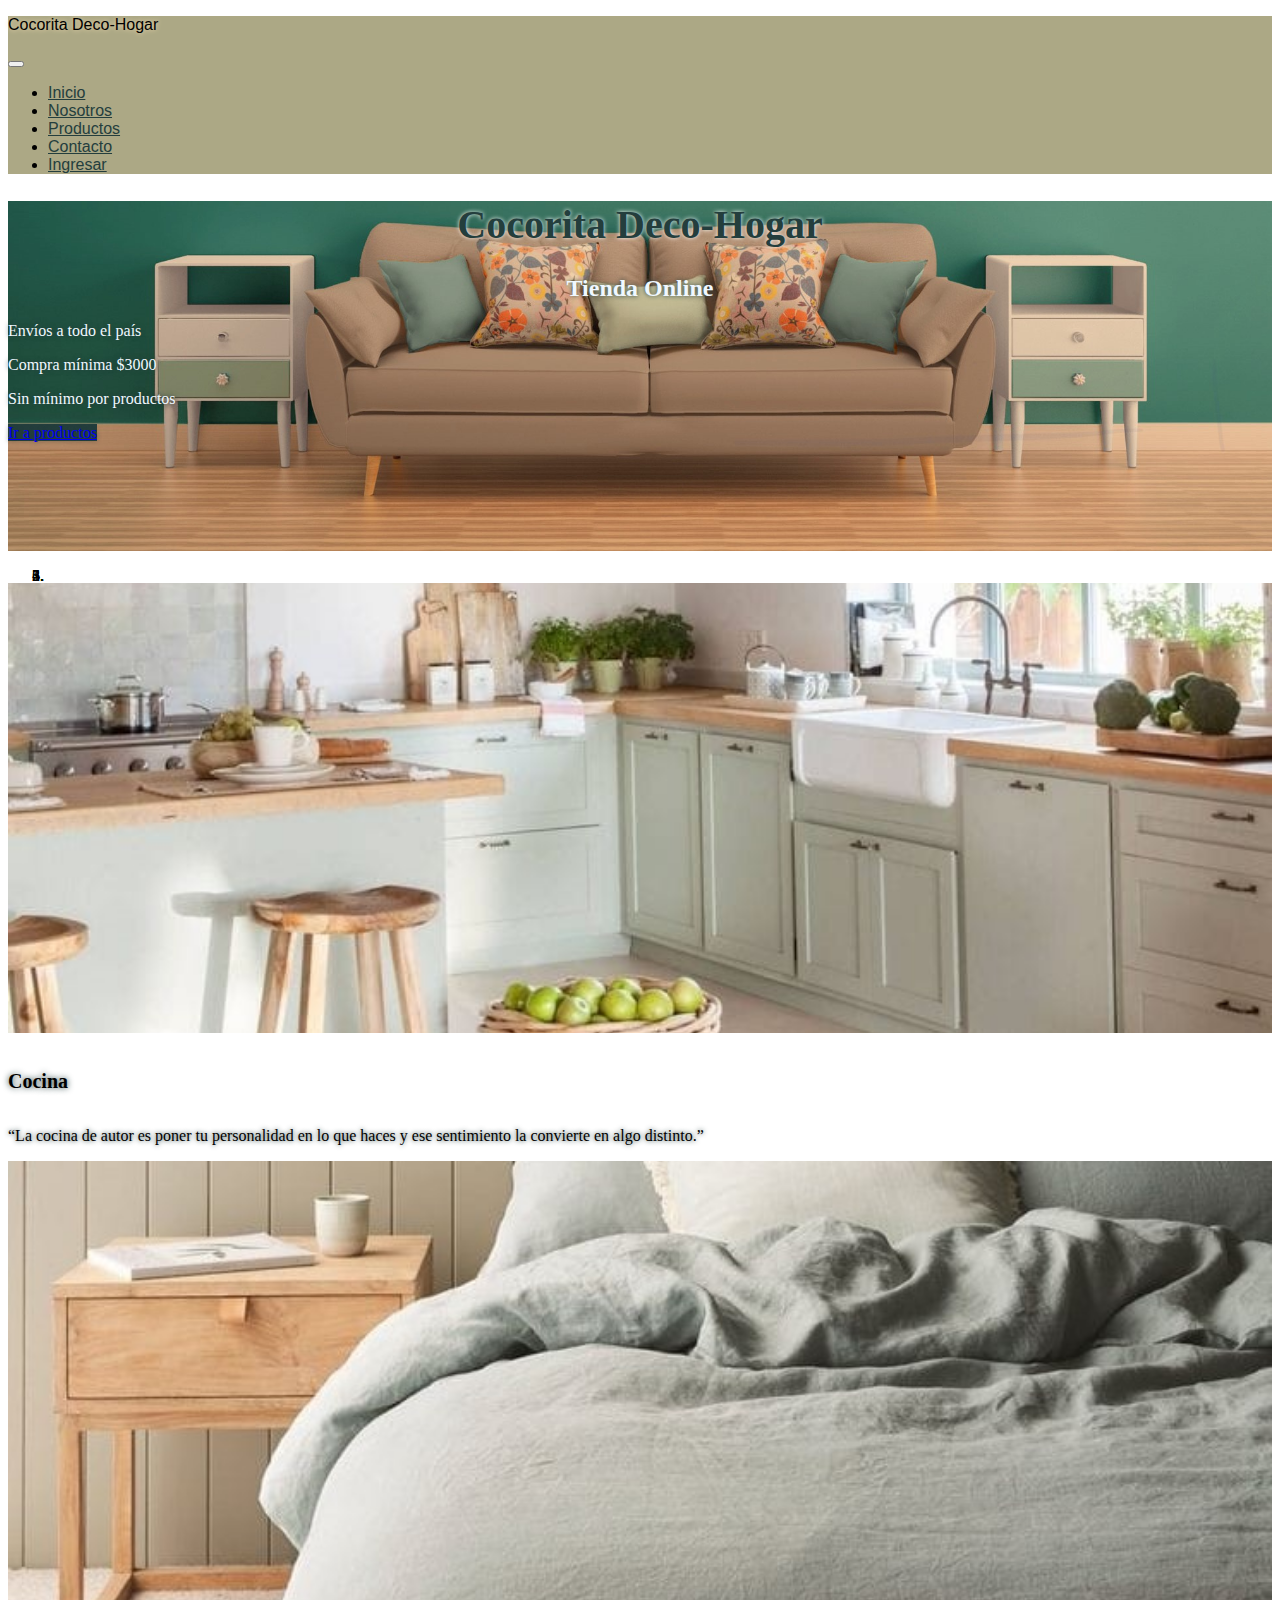
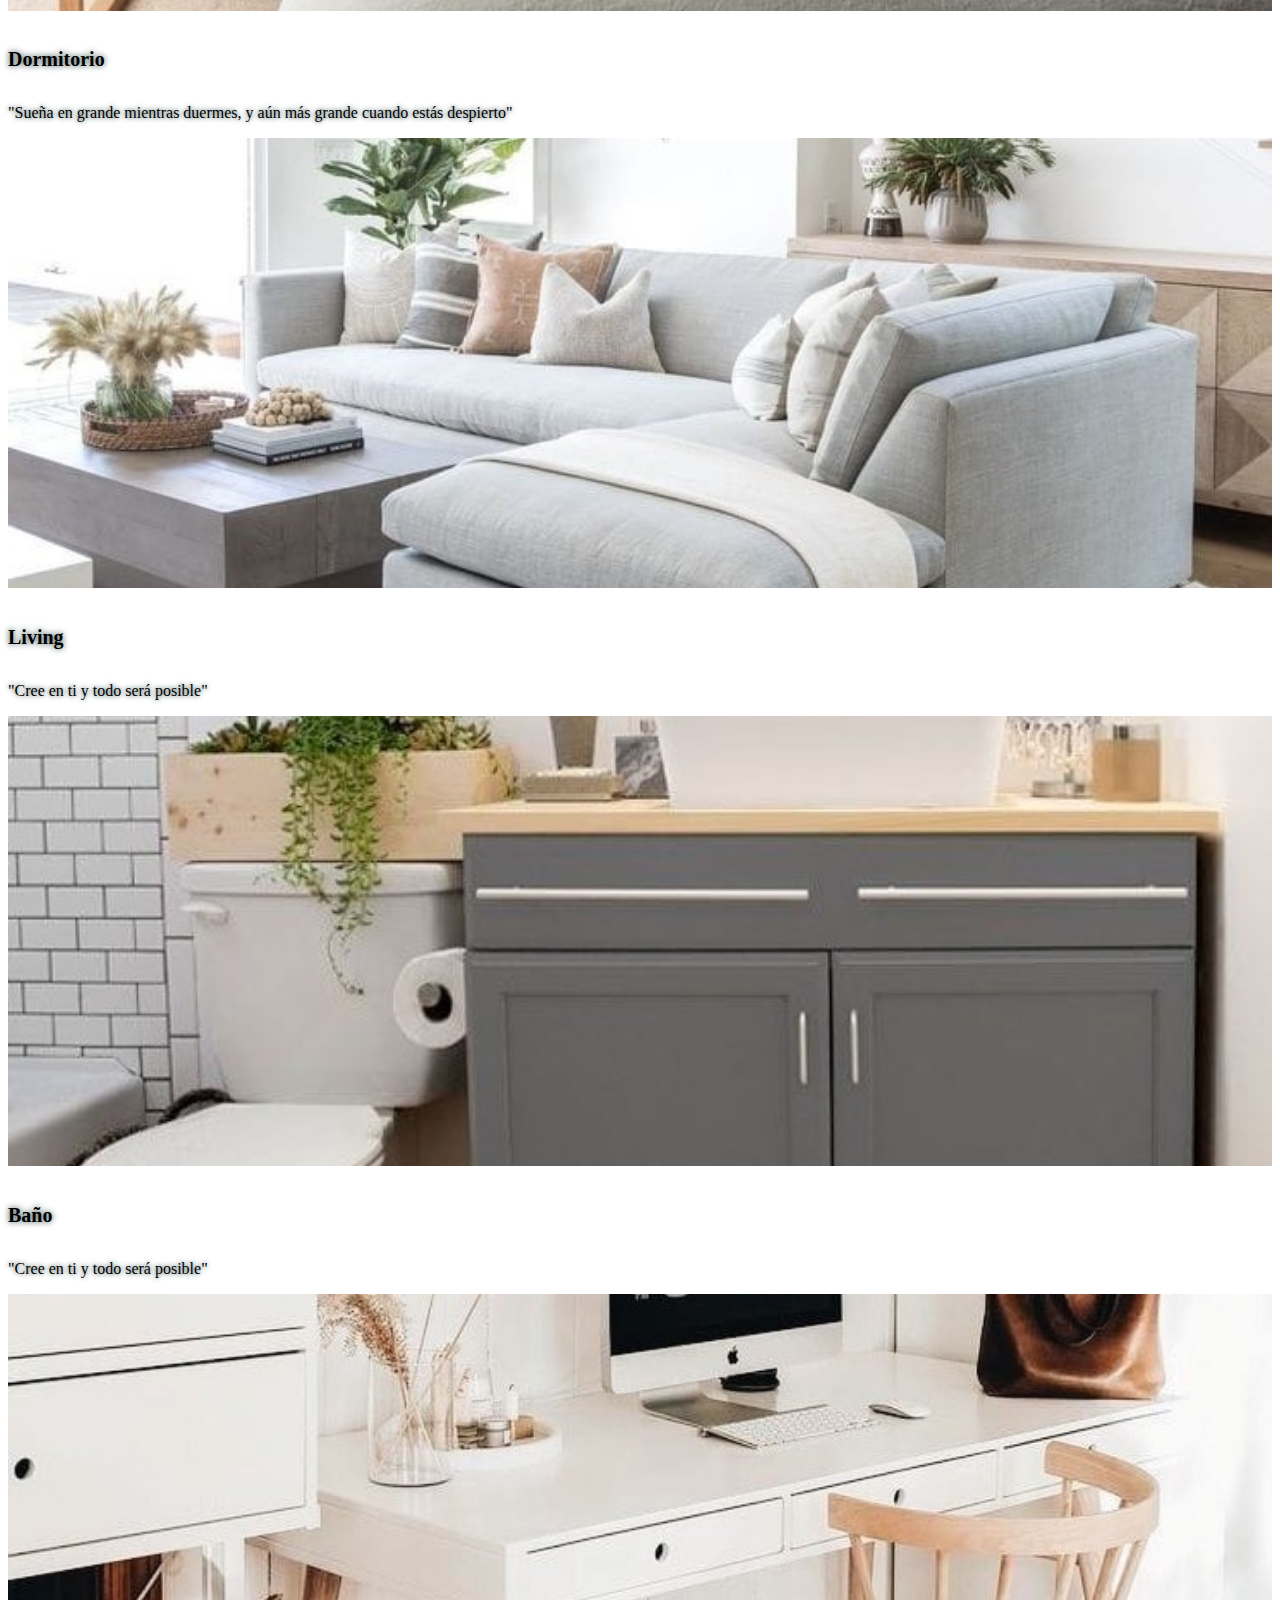
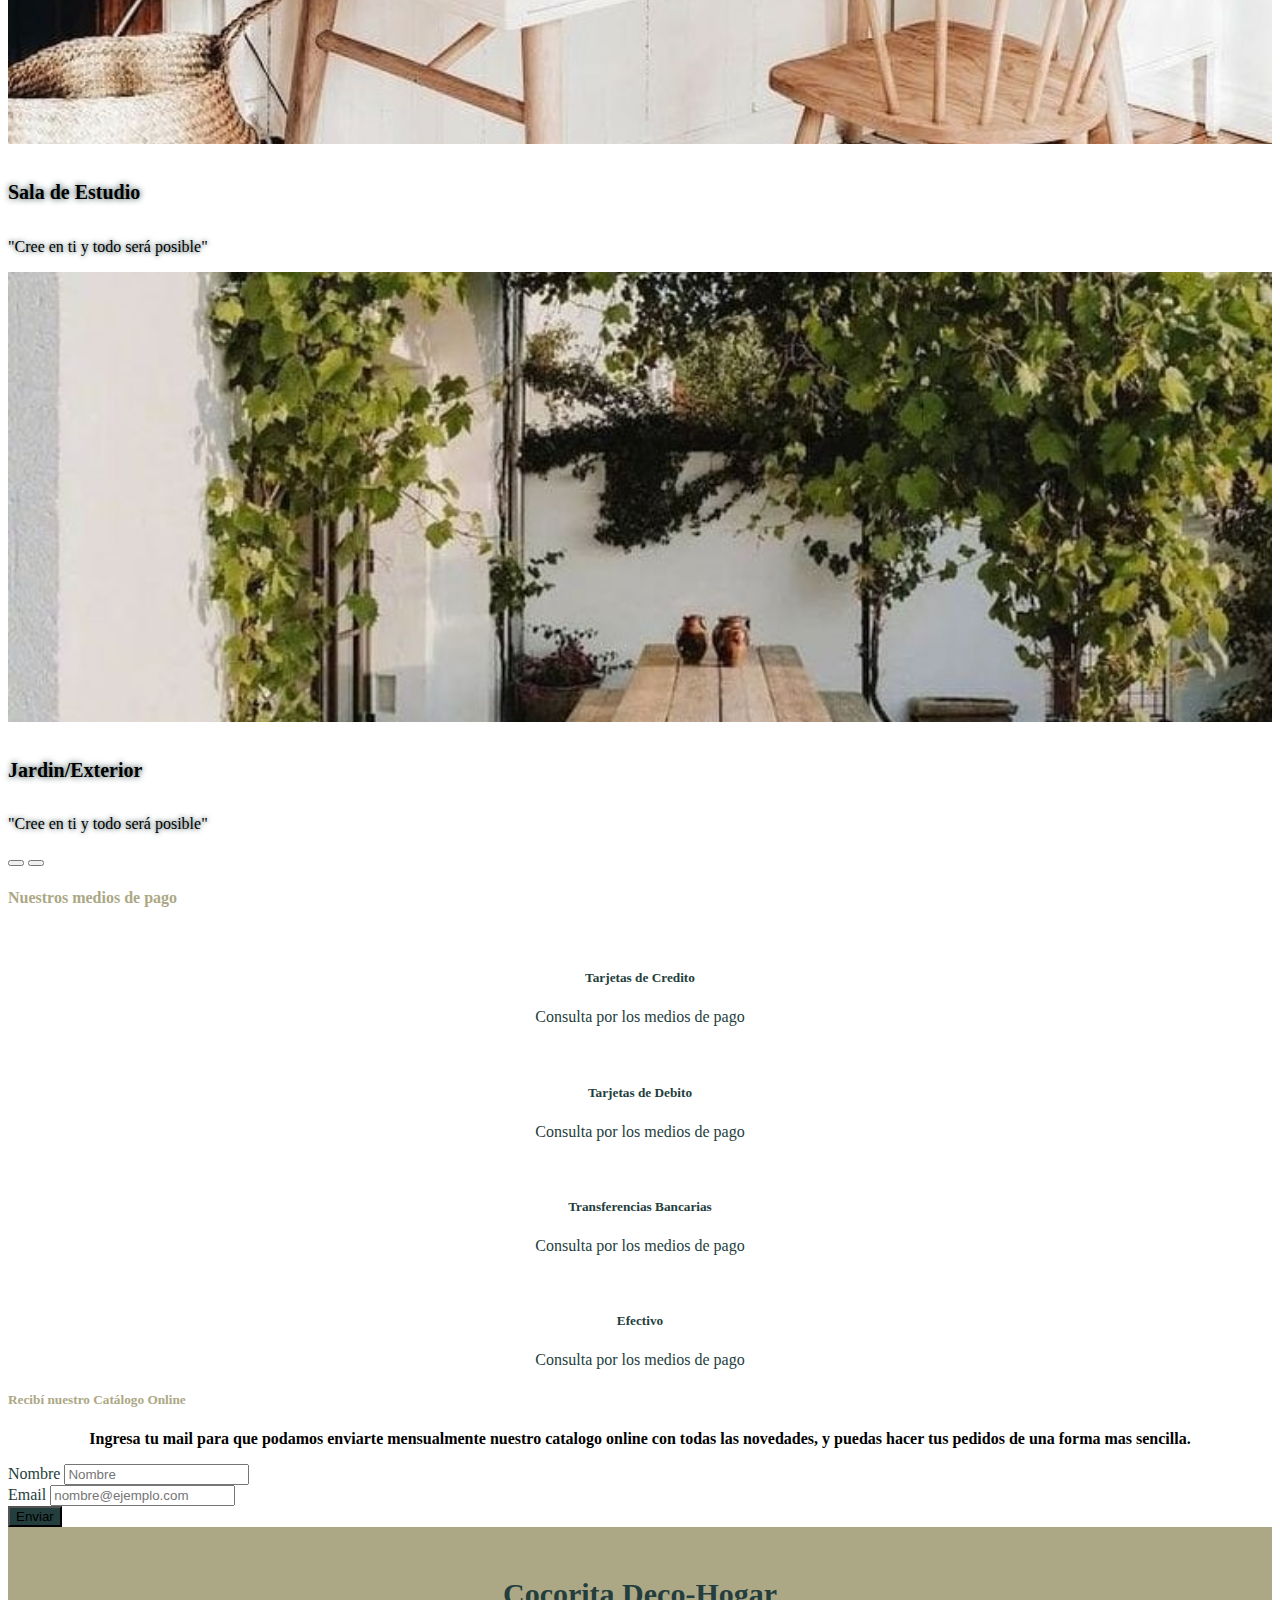
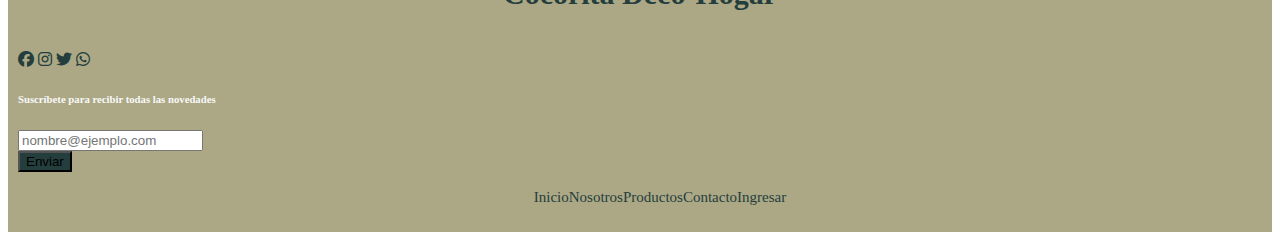
==== commit 2ebbd7d1: "correcciones pre-finales" ====
--- a/index.html
+++ b/index.html
@@ -78,7 +78,8 @@
     <!-- BANNER --------------------------------------------------------------------------------------------->
     <section class="jumbotron jumbotron-fluid">
         <div class="container">
-            <h1 class="tituloIndex text-center">Tienda Online</h1>
+            <h1 class="tituloIndex text-center">Cocorita Deco-Hogar</h1>
+            <h2> Tienda Online</h2>
             <article class="text-center">
                 <p>Envíos a todo el país</p>
                 <p>Compra mínima $3000</p>
@@ -166,7 +167,7 @@
     </section>
 
     <!-- BOTONES MEDIO DE PAGO ---------------------------------------------------------------------------->
-    <div class="container p-3">
+    <section class="botonesPago container p-3">
         <div class="row">
             <div class="col">
                 <h4 class="text-center">
@@ -192,7 +193,7 @@
                 <p>Consulta por los medios de pago</p>
             </div>
         </div>
-    </div>
+    </section>
     <!-- MINI FORMULARIO----------------------------------------------------------------------------- -->
     <section class="container">
         <div class="row shadow p-3 mb-5 bg-white rounded p-5">
--- a/estilos/estilos.css
+++ b/estilos/estilos.css
@@ -21,6 +21,16 @@
 }
 
 .navbar a:hover {
+  -webkit-box-shadow: 0 0 5px #f5f4ef;
+          box-shadow: 0 0 5px #f5f4ef;
+}
+
+.navbar-toggler:hover {
+  -webkit-box-shadow: 0 0 5px #f5f4ef;
+          box-shadow: 0 0 5px #f5f4ef;
+}
+
+.navbar-toggler:hover a:hover {
   -webkit-box-shadow: 0 0 5px #f5f4ef;
           box-shadow: 0 0 5px #f5f4ef;
 }
@@ -125,33 +135,45 @@
           justify-content: center;
 }
 
-.tienda-icon,
-.equipo-icon,
-.deco-icon {
+.co-icon,
+.oc-icon,
+.ri-icon,
+.ta-icon {
   height: 250px;
-  width: 400px;
+  width: 300px;
   border: 2px solid #ACA885;
 }
 
-.tienda-icon {
-  background-image: url("../img/nosotros/tienda-icon.jpg");
-  background-size: contain;
-  -webkit-box-shadow: 0 0 5px black;
-          box-shadow: 0 0 5px black;
-}
-
-.equipo-icon {
-  background-image: url("../img/nosotros/equipo-icon.jpg");
-  background-size: contain;
-  -webkit-box-shadow: 0 0 5px black;
-          box-shadow: 0 0 5px black;
-}
-
-.deco-icon {
-  background-image: url("../img/nosotros/deco-icon.jpg");
-  background-size: contain;
-  -webkit-box-shadow: 0 0 5px black;
-          box-shadow: 0 0 5px black;
+.co-icon {
+  background-image: url("../img/nosotros/co-icon.png");
+  background-size: contain;
+  background-position: center;
+  -webkit-box-shadow: 0 0 6px black;
+          box-shadow: 0 0 6px black;
+}
+
+.oc-icon {
+  background-image: url("../img/nosotros/oc-icon.png");
+  background-size: contain;
+  background-position: center;
+  -webkit-box-shadow: 0 0 6px black;
+          box-shadow: 0 0 6px black;
+}
+
+.ri-icon {
+  background-image: url("../img/nosotros/ri-icon.png");
+  background-size: contain;
+  background-position: center;
+  -webkit-box-shadow: 0 0 6px black;
+          box-shadow: 0 0 6px black;
+}
+
+.ta-icon {
+  background-image: url("../img/nosotros/ta-icon.png");
+  background-size: contain;
+  background-position: center;
+  -webkit-box-shadow: 0 0 6px black;
+          box-shadow: 0 0 6px black;
 }
 
 /* productos */
@@ -192,7 +214,12 @@
 /* ingresar */
 .textoIngresar {
   color: #243e3d;
-  text-shadow: 0 0 5px #243e3d;
+  font-family: cursive;
+}
+
+.formuIng {
+  -webkit-box-shadow: 0 0 5px #243e3d;
+          box-shadow: 0 0 5px #243e3d;
 }
 
 .form-group {
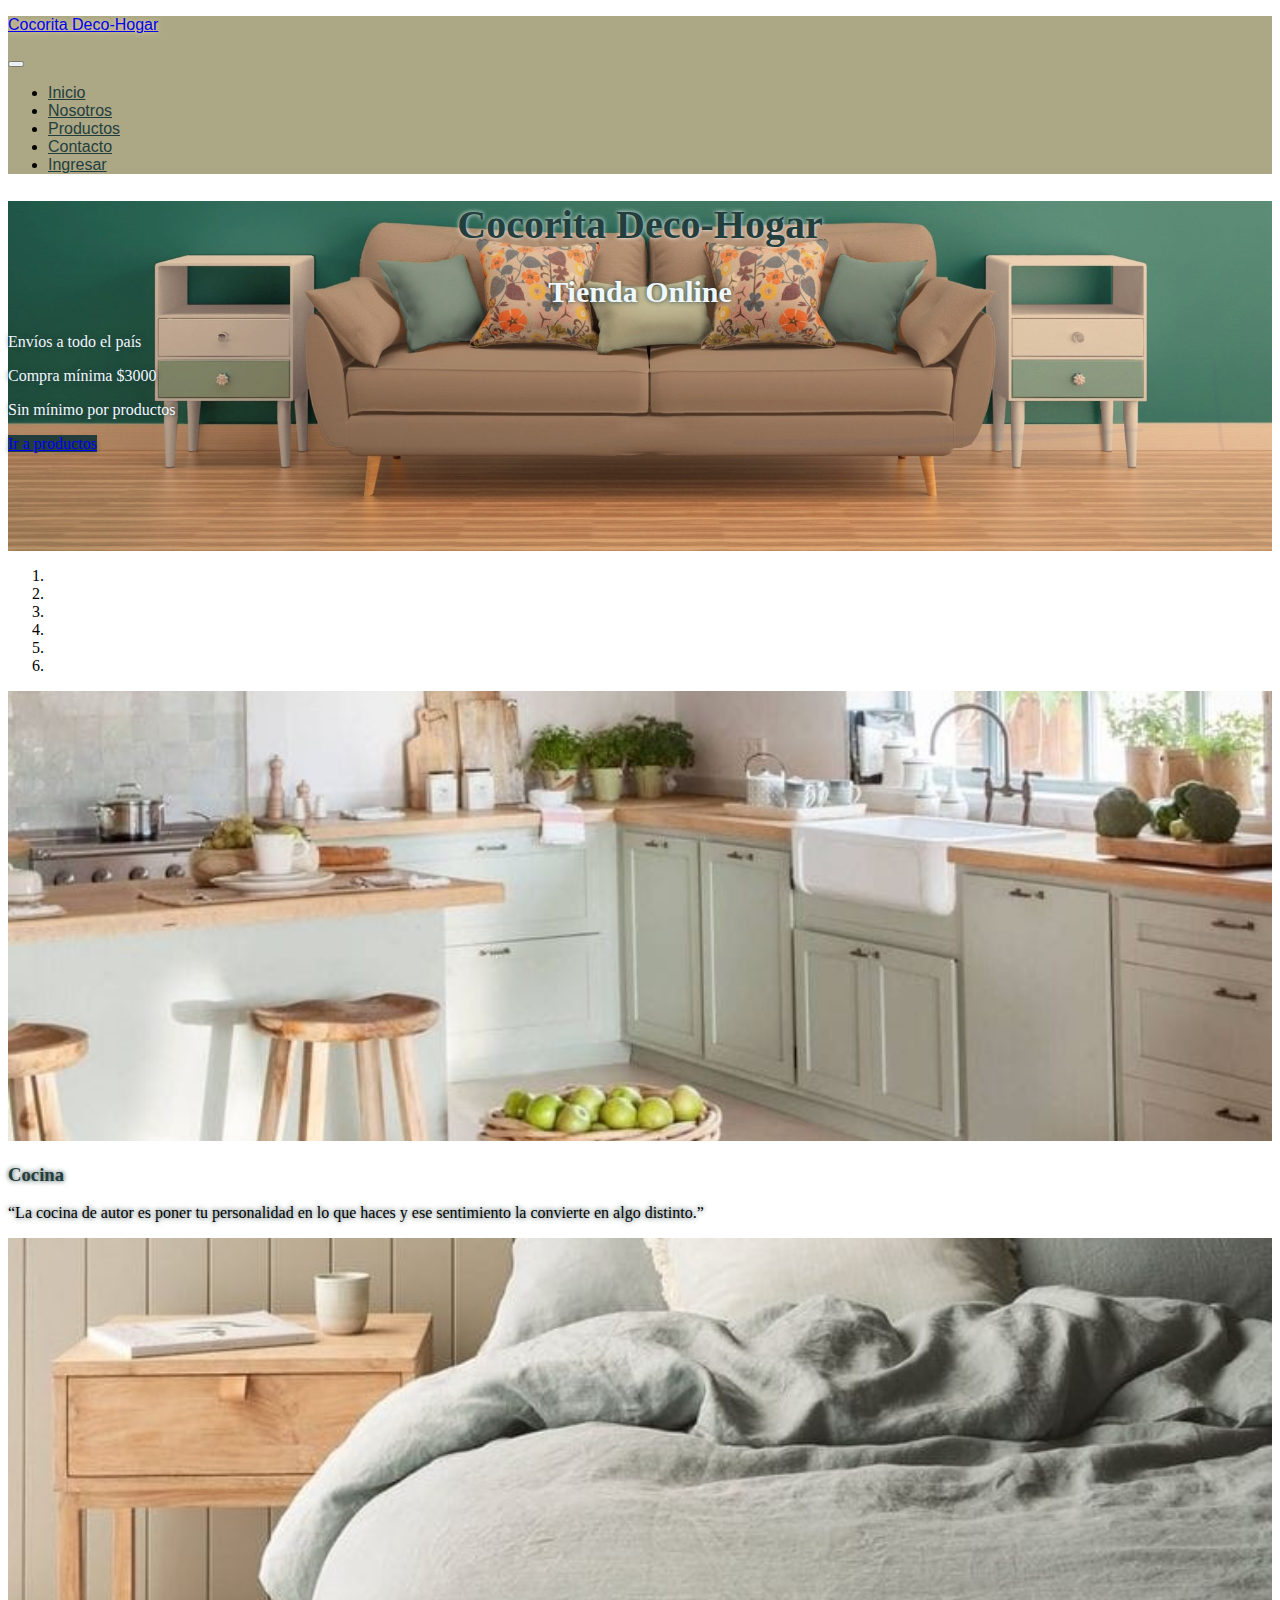
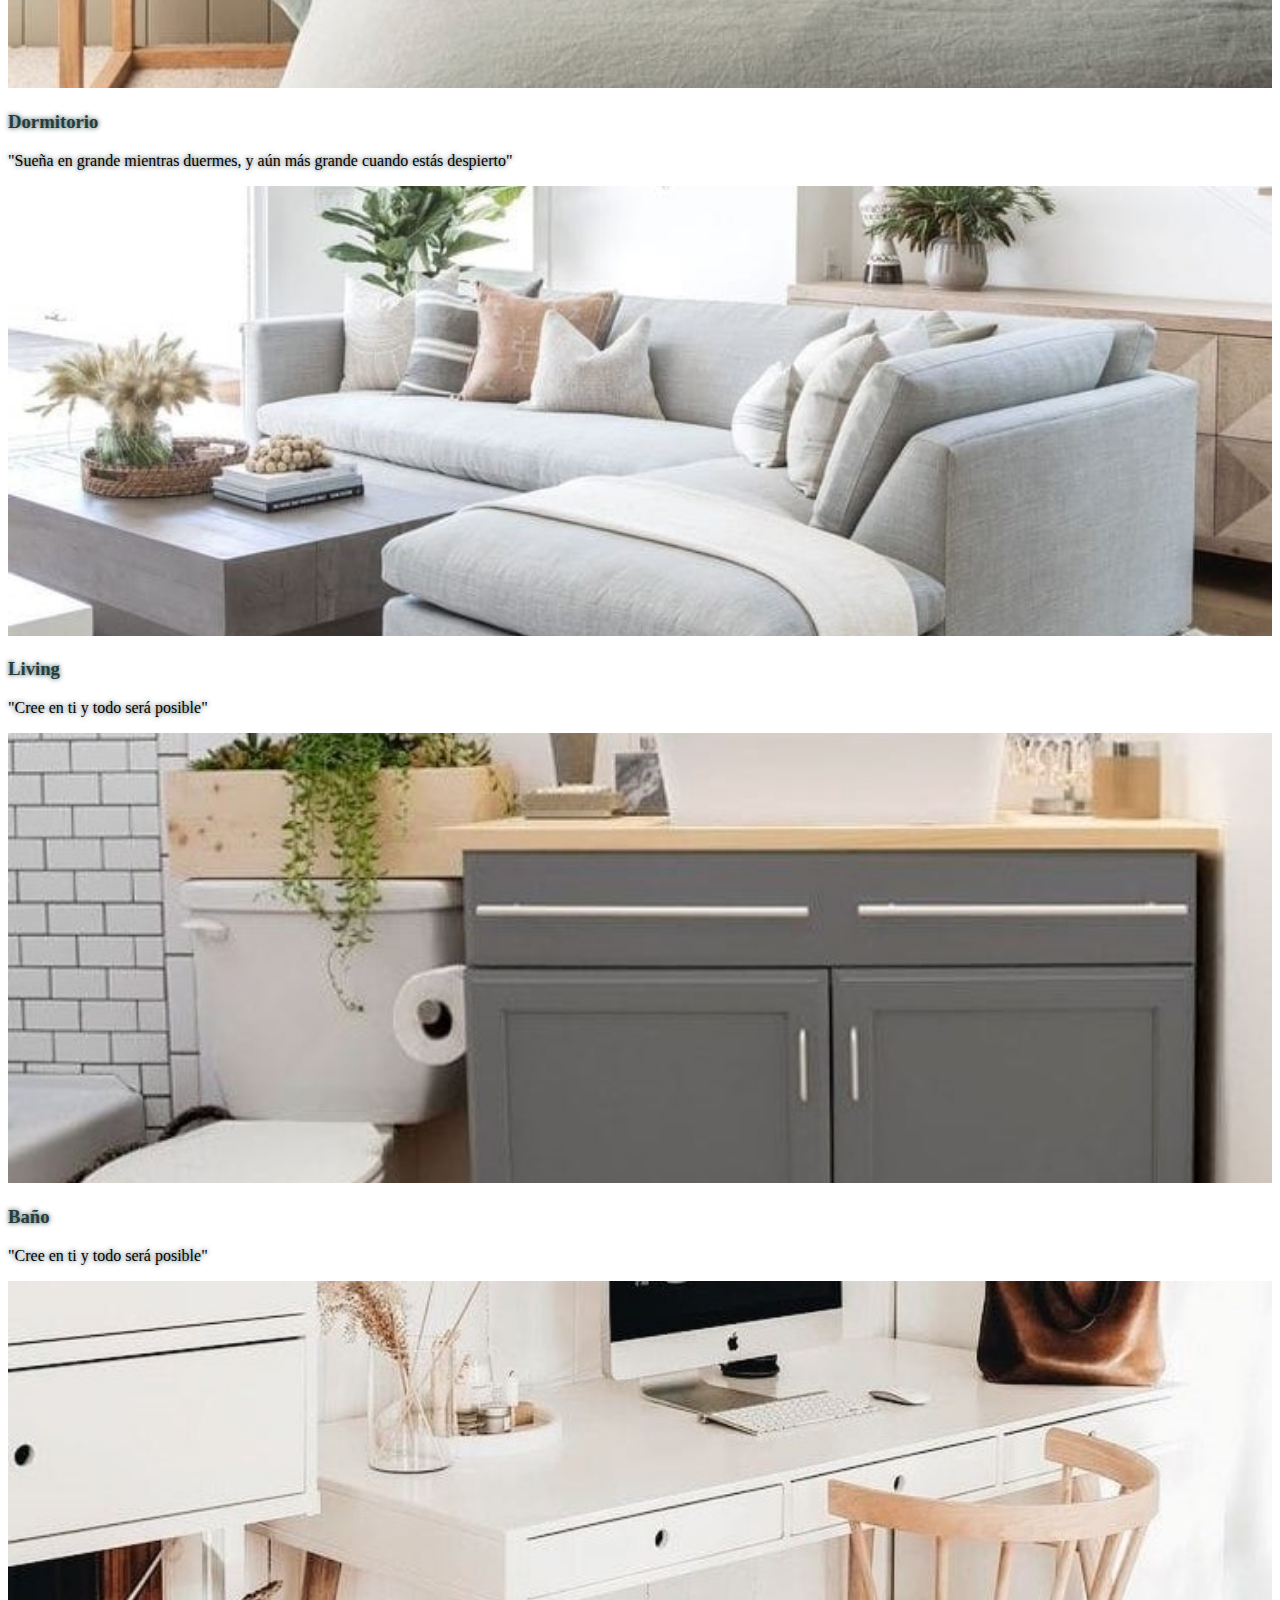
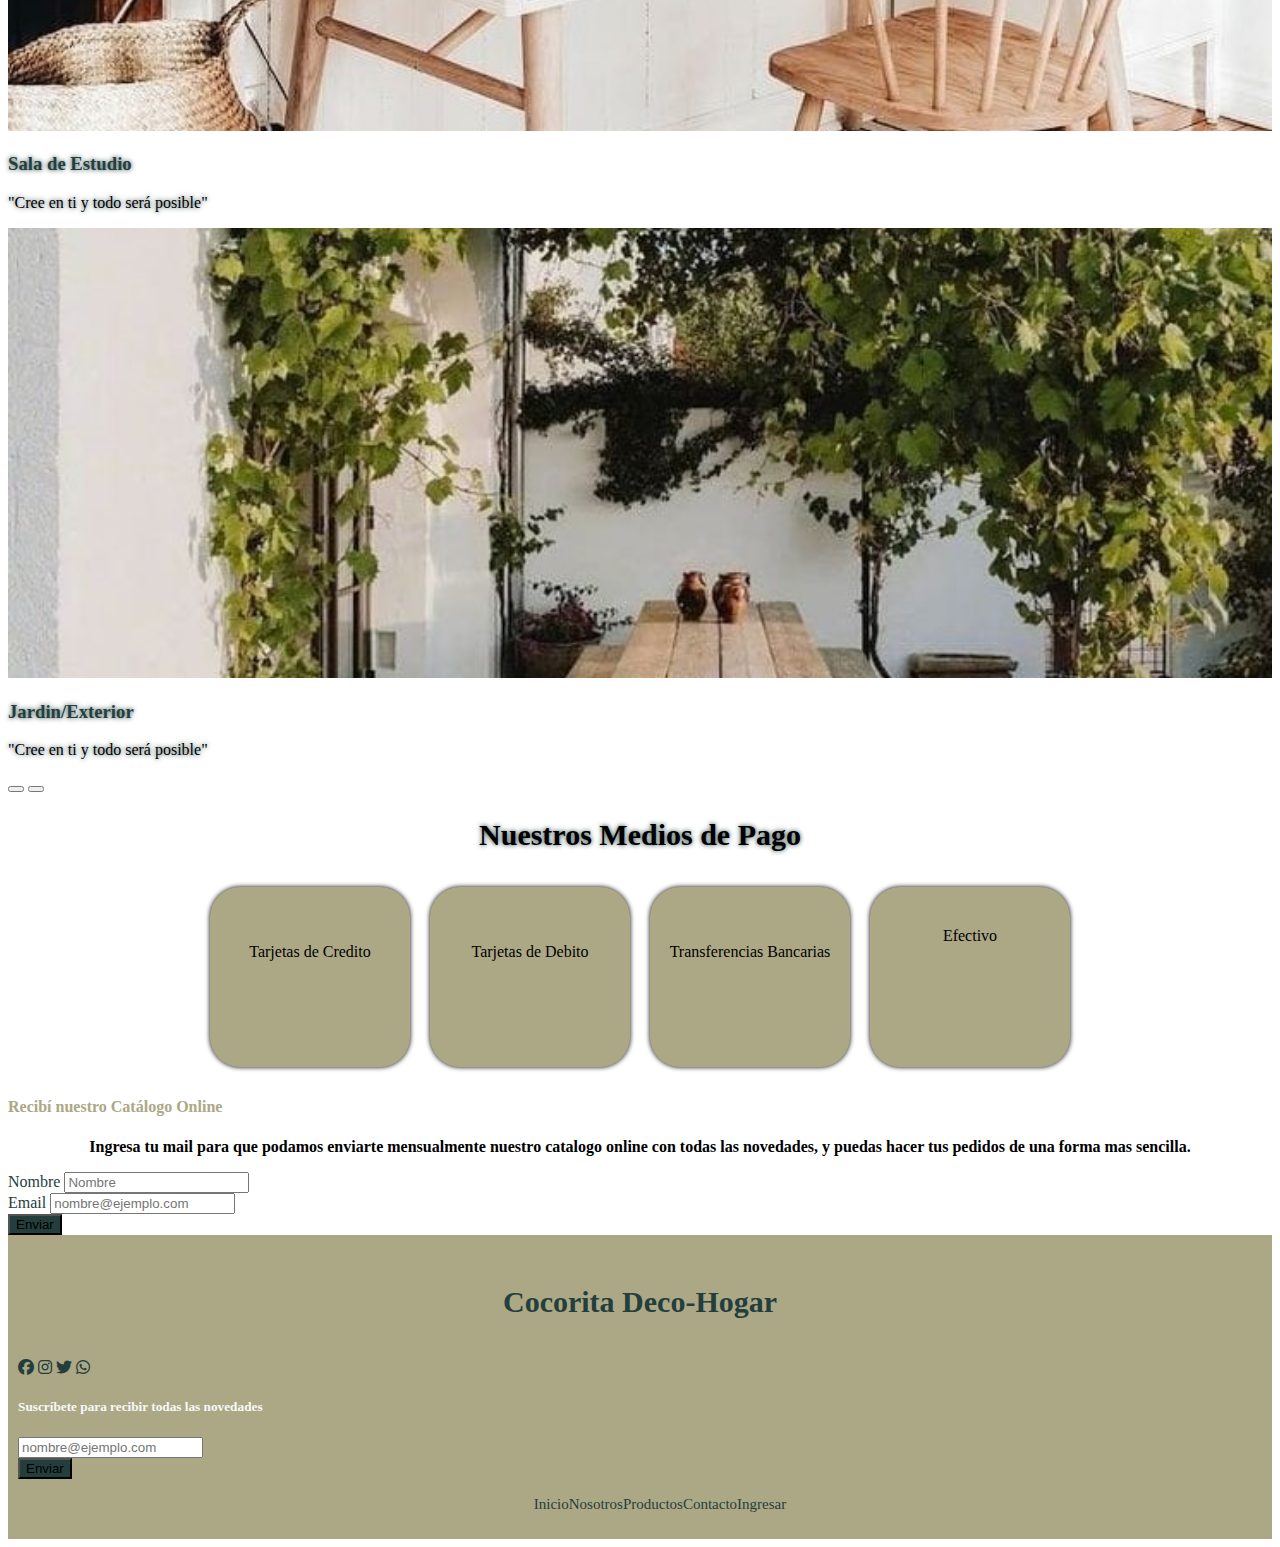
==== commit 6d5ce724: "ultimas correcciones" ====
--- a/index.html
+++ b/index.html
@@ -34,6 +34,7 @@
             s.parentNode.insertBefore(c, s);
         })(document);
     </script>
+    <link rel="stylesheet" href="https://cdnjs.cloudflare.com/ajax/libs/animate.css/4.1.1/animate.min.css"/>
     <link rel="stylesheet" href="https://cdnjs.cloudflare.com/ajax/libs/font-awesome/6.1.1/css/all.min.css">
     <link rel="stylesheet" href="https://cdnjs.cloudflare.com/ajax/libs/animate.css/4.1.1/animate.min.css">
     <link rel="stylesheet" href="https://cdn.jsdelivr.net/npm/bootstrap@4.6.1/dist/css/bootstrap.min.css"
@@ -46,10 +47,12 @@
     <nav class="navbar navbar-expand-md  navbar-dark">
         <!-- Brand -->
         <div class="navbar-brand logoNav">
-            <p>Cocorita Deco-Hogar</p>
+            <a class="navbar-brand logoNav" href="./index.html">
+                <p>Cocorita Deco-Hogar</p>
+            </a>
         </div>
         <!-- Toggler/collapsibe Button -->
-        <button class="navbar-toggler" type="button" data-toggle="collapse" data-target="#collapsibleNavbar" >
+        <button class="navbar-toggler" type="button" data-toggle="collapse" data-target="#collapsibleNavbar">
             <span class="navbar-toggler-icon"></span>
         </button>
 
@@ -74,12 +77,12 @@
             </ul>
         </div>
     </nav>
-    
+
     <!-- BANNER --------------------------------------------------------------------------------------------->
     <section class="jumbotron jumbotron-fluid">
         <div class="container">
             <h1 class="tituloIndex text-center">Cocorita Deco-Hogar</h1>
-            <h2> Tienda Online</h2>
+            <h2 class=" animate__animated animate__swing"> Tienda Online</h2>
             <article class="text-center">
                 <p>Envíos a todo el país</p>
                 <p>Compra mínima $3000</p>
@@ -89,11 +92,9 @@
                         <i class=".btn-secondary" aria-hidden="true"></i> Ir a productos
                     </a>
                 </div>
-                <!-- <button type="button" class="btn btn-secondary"> Ir a Productos</button> -->
             </article>
         </div>
     </section>
-    <!-- PRODUCTOS --------------------------------------------------------------------------------------->
 
     <!-- CAROUSEL--------------------------------------------------------------------------------------- -->
     <section class="container-fluid">
@@ -109,45 +110,45 @@
                 </ol>
                 <div class="container carousel-inner">
                     <div class="carousel-item active">
-                        <img src="./img/galeria-index/img1.jpeg" class="d-block w-100" alt="...">
-                        <div class="carousel-caption d-none d-md-block">
-                            <h5>Cocina</h5>
+                        <img src="./img/galeria-index/img1.jpeg" class="d-block w-100" alt="habitacion/cocina" class="imgBanner">
+                        <div class="carousel-caption d-none d-md-block">
+                            <h3>Cocina</h3>
                             <p>“La cocina de autor es poner tu personalidad en lo que haces y ese sentimiento la
                                 convierte en algo distinto.”</p>
                         </div>
                     </div>
                     <div class="carousel-item">
-                        <img src="./img/galeria-index/img2.jpeg" class="d-block w-100" alt="...">
-                        <div class="carousel-caption d-none d-md-block">
-                            <h5>Dormitorio</h5>
+                        <img src="./img/galeria-index/img2.jpeg" class="d-block w-100" alt="habitacion/dormitorio" class="imgBanner">
+                        <div class="carousel-caption d-none d-md-block">
+                            <h3>Dormitorio</h3>
                             <p>"Sueña en grande mientras duermes, y aún más grande cuando estás despierto"</p>
                         </div>
                     </div>
                     <div class="carousel-item">
-                        <img src="./img/galeria-index/img3.jpeg" class="d-block w-100" alt="...">
-                        <div class="carousel-caption d-none d-md-block">
-                            <h5>Living</h5>
-                            <p>"Cree en ti y todo será posible"</p>
-                        </div>
-                    </div>
-                    <div class="carousel-item">
-                        <img src="./img/galeria-index/img4.jpeg" class="d-block w-100" alt="...">
-                        <div class="carousel-caption d-none d-md-block">
-                            <h5>Baño</h5>
-                            <p>"Cree en ti y todo será posible"</p>
-                        </div>
-                    </div>
-                    <div class="carousel-item">
-                        <img src="./img/galeria-index/img5.jpeg" class="d-block w-100" alt="...">
-                        <div class="carousel-caption d-none d-md-block">
-                            <h5>Sala de Estudio</h5>
-                            <p>"Cree en ti y todo será posible"</p>
-                        </div>
-                    </div>
-                    <div class="carousel-item">
-                        <img src="./img/galeria-index/img6.jpeg" class="d-block w-100" alt="...">
-                        <div class="carousel-caption d-none d-md-block">
-                            <h5>Jardin/Exterior</h5>
+                        <img src="./img/galeria-index/img3.jpeg" class="d-block w-100" alt="habitacion/living" class="imgBanner">
+                        <div class="carousel-caption d-none d-md-block">
+                            <h3>Living</h3>
+                            <p>"Cree en ti y todo será posible"</p>
+                        </div>
+                    </div>
+                    <div class="carousel-item">
+                        <img src="./img/galeria-index/img4.jpeg" class="d-block w-100" alt="habitacion/baño" class="imgBanner">
+                        <div class="carousel-caption d-none d-md-block">
+                            <h3>Baño</h3>
+                            <p>"Cree en ti y todo será posible"</p>
+                        </div>
+                    </div>
+                    <div class="carousel-item">
+                        <img src="./img/galeria-index/img5.jpeg" class="d-block w-100" alt="habitacion/oficina o sala de estudio" class="imgBanner">
+                        <div class="carousel-caption d-none d-md-block">
+                            <h3>Sala de Estudio</h3>
+                            <p>"Cree en ti y todo será posible"</p>
+                        </div>
+                    </div>
+                    <div class="carousel-item">
+                        <img src="./img/galeria-index/img6.jpeg" class="d-block w-100" alt="habitacion/patio externo con galeria hecha de plantas" class="imgBanner">
+                        <div class="carousel-caption d-none d-md-block">
+                            <h3>Jardin/Exterior</h3>
                             <p>"Cree en ti y todo será posible"</p>
                         </div>
                     </div>
@@ -167,38 +168,34 @@
     </section>
 
     <!-- BOTONES MEDIO DE PAGO ---------------------------------------------------------------------------->
-    <section class="botonesPago container p-3">
-        <div class="row">
-            <div class="col">
-                <h4 class="text-center">
-                    Nuestros medios de pago
-                </h4>
-            </div>
-        </div>
-        <div class="row">
-            <div class="mediosDePago col-lg-3 col-md-4 col-sm-12">
-                <h5>Tarjetas de Credito</h5>
-                <p>Consulta por los medios de pago</p>
-            </div>
-            <div class="mediosDePago col-lg-3 col-md-4 col-sm-12">
-                <h5>Tarjetas de Debito</h5>
-                <p>Consulta por los medios de pago</p>
-            </div>
-            <div class="mediosDePago col-lg-3 col-md-4 col-sm-12">
-                <h5>Transferencias Bancarias</h5>
-                <p>Consulta por los medios de pago</p>
-            </div>
-            <div class="mediosDePago col-lg-3 col-md-4 col-sm-12">
-                <h5>Efectivo</h5>
-                <p>Consulta por los medios de pago</p>
-            </div>
-        </div>
-    </section>
+    <h2>Nuestros Medios de Pago</h2>
+    <section class="mediosDePago">
+        <article class="botonPago">
+            <p>
+            Tarjetas de Credito
+            </p>
+        </article>
+        <article class="botonPago">
+            <p>
+            Tarjetas de Debito
+            </p>
+        </article>
+        <article class="botonPago">
+        <p>
+            Transferencias Bancarias
+        </p>
+        </article>
+        <article class="botonPago">
+            Efectivo
+        </article>
+    </section>
+
+
     <!-- MINI FORMULARIO----------------------------------------------------------------------------- -->
     <section class="container">
         <div class="row shadow p-3 mb-5 bg-white rounded p-5">
             <article class="col-12 ">
-                <h5 class="tituloMiniForm text-center">Recibí nuestro Catálogo Online</h5>
+                <h4 class="tituloMiniForm text-center">Recibí nuestro Catálogo Online</h4>
                 <p class="textMiniForm">Ingresa tu mail para que podamos enviarte mensualmente nuestro
                     catalogo online con todas las novedades, y puedas hacer tus pedidos de una forma mas sencilla.</p>
                 <form action="">
@@ -234,9 +231,9 @@
                 </article>
             </div>
             <div class="row">
-                
+
                 <article class="col-lg-12 col-md-12 col-sm-12 align-self-stretch bd-highlight">
-                    <h6 class="font-weight-lighter">Suscríbete para recibir todas las novedades</h6>
+                    <h5 class="font-weight-lighter">Suscríbete para recibir todas las novedades</h5>
                 </article>
                 <div class="col-lg-9 col-md-9 col-sm-9 mb-3  align-self-stretch bd-highlight">
                     <input type="email" class="form-control" id="mailUsuario" placeholder="nombre@ejemplo.com">
@@ -267,13 +264,12 @@
     </footer>
     <script src="https://cdn.jsdelivr.net/npm/jquery@3.5.1/dist/jquery.slim.min.js"
         integrity="sha384-DfXdz2htPH0lsSSs5nCTpuj/zy4C+OGpamoFVy38MVBnE+IbbVYUew+OrCXaRkfj" crossorigin="anonymous">
-    </script>
+        </script>
     <script src="https://cdn.jsdelivr.net/npm/popper.js@1.16.1/dist/umd/popper.min.js"
         integrity="sha384-9/reFTGAW83EW2RDu2S0VKaIzap3H66lZH81PoYlFhbGU+6BZp6G7niu735Sk7lN" crossorigin="anonymous">
-    </script>
+        </script>
     <script src="https://cdn.jsdelivr.net/npm/bootstrap@4.6.1/dist/js/bootstrap.min.js"
         integrity="sha384-VHvPCCyXqtD5DqJeNxl2dtTyhF78xXNXdkwX1CZeRusQfRKp+tA7hAShOK/B/fQ2" crossorigin="anonymous">
-    </script>
+        </script>
 </body>
-
 </html>--- a/estilos/estilos.css
+++ b/estilos/estilos.css
@@ -10,6 +10,8 @@
       -ms-flex-pack: start;
           justify-content: flex-start;
   margin-top: 5px;
+  -webkit-box-shadow: none !important;
+          box-shadow: none !important;
 }
 
 .navbar .pagesNav {
@@ -58,6 +60,7 @@
 h2 {
   text-align: center;
   font-family: cursive;
+  font-size: 30px;
   text-shadow: 0 0 5px #243e3d;
 }
 
@@ -77,16 +80,55 @@
   text-shadow: 0 0 5px #243e3d;
 }
 
+.carousel-item .imgBanner {
+  height: auto;
+  width: 100%;
+}
+
 .mediosDePago {
-  padding-top: 20px;
-  color: #243e3d;
-  text-align: center;
-}
-
-.mediosDePago:hover {
-  -webkit-box-shadow: 0 0 5px #ACA885;
-          box-shadow: 0 0 5px #ACA885;
-  background-color: #f5f4ef;
+  display: -webkit-box;
+  display: -ms-flexbox;
+  display: flex;
+  -webkit-box-orient: horizontal;
+  -webkit-box-direction: normal;
+      -ms-flex-direction: row;
+          flex-direction: row;
+  -webkit-box-pack: center;
+      -ms-flex-pack: center;
+          justify-content: center;
+  -webkit-box-align: center;
+      -ms-flex-align: center;
+          align-items: center;
+}
+
+.botonPago {
+  background-color: #ACA885;
+  height: 100px;
+  width: 200px;
+  border-radius: 30px;
+  text-align: center;
+  margin: 10px;
+  padding: 40px 0;
+  font-family: cursive;
+  -webkit-box-shadow: 0 0 5px black;
+          box-shadow: 0 0 5px black;
+  overflow: hidden;
+  -webkit-animation: mymove 10s infinite;
+          animation: mymove 10s infinite;
+}
+
+@-webkit-keyframes mymove {
+  50% {
+    -webkit-box-shadow: 10px 20px 30px #ACA885;
+            box-shadow: 10px 20px 30px #ACA885;
+  }
+}
+
+@keyframes mymove {
+  50% {
+    -webkit-box-shadow: 10px 20px 30px #ACA885;
+            box-shadow: 10px 20px 30px #ACA885;
+  }
 }
 
 h3 {
@@ -118,11 +160,6 @@
 .contenedorNosotros {
   background: -webkit-gradient(linear, left bottom, left top, from(#f5f4ef), to(white));
   background: linear-gradient(to top, #f5f4ef, white);
-}
-
-.subtitulosNos {
-  color: #ACA885;
-  text-shadow: none;
 }
 
 .containerEach {
@@ -181,22 +218,76 @@
   color: #ACA885;
   text-shadow: 1px 1px 2px #243e3d;
   font-family: cursive;
-  font-size: 30px;
+  font-size: 40px;
   text-align: center;
   font-weight: bold;
 }
 
-.carouselProducto img {
-  height: 30vh;
-}
-
-.carousel-indicators li {
-  width: 0px !important;
-  height: 0px !important;
+.bannerProductos {
+  display: -webkit-box;
+  display: -ms-flexbox;
+  display: flex;
+  -webkit-box-orient: horizontal;
+  -webkit-box-direction: normal;
+      -ms-flex-direction: row;
+          flex-direction: row;
+  -webkit-box-align: center;
+      -ms-flex-align: center;
+          align-items: center;
+  -webkit-box-pack: center;
+      -ms-flex-pack: center;
+          justify-content: center;
+}
+
+.containerProductos {
+  position: relative;
+  width: 25%;
+  margin-bottom: 50px;
+  margin-top: 50px;
+}
+
+.imgProductos {
+  width: 200px;
+  height: 200px;
+}
+
+.overlay {
+  position: absolute;
+  bottom: 100%;
+  left: 0;
+  right: 0;
+  background-color: #f5f4ef;
+  overflow: hidden;
+  width: 100%;
+  height: 0;
+  -webkit-transition: .5s ease;
+  transition: .5s ease;
+}
+
+.containerProductos:hover .overlay {
+  bottom: 0;
+  height: 100%;
+}
+
+.text {
+  color: #ACA885;
+  font-size: 20px;
+  position: absolute;
+  top: 50%;
+  left: 50%;
+  -webkit-transform: translate(-50%, -50%);
+  transform: translate(-50%, -50%);
+  text-align: center;
 }
 
 .card {
+  margin-top: 50px;
   border: none;
+  -webkit-box-pack: center;
+      -ms-flex-pack: center;
+          justify-content: center;
+  height: auto;
+  width: 80%;
 }
 
 .card img {
@@ -289,6 +380,42 @@
         -ms-flex-direction: column;
             flex-direction: column;
   }
+  .mediosDePago {
+    -webkit-box-orient: vertical;
+    -webkit-box-direction: normal;
+        -ms-flex-direction: column;
+            flex-direction: column;
+  }
+  .botonPago {
+    width: 80%;
+  }
+  .containerEach {
+    display: none;
+  }
+  .bannerProductos {
+    -webkit-box-orient: vertical;
+    -webkit-box-direction: normal;
+        -ms-flex-direction: column;
+            flex-direction: column;
+  }
+  .imgProductos {
+    width: 200px;
+    height: 200px;
+  }
+  .card {
+    margin-left: 50px;
+  }
+  .containerProductos {
+    position: relative;
+    margin-bottom: 50px;
+    margin-top: 50px;
+    width: 100%;
+  }
+  .imgProductos {
+    width: 200px;
+    height: 200px;
+    margin-left: 25%;
+  }
 }
 
 /* contacto */
